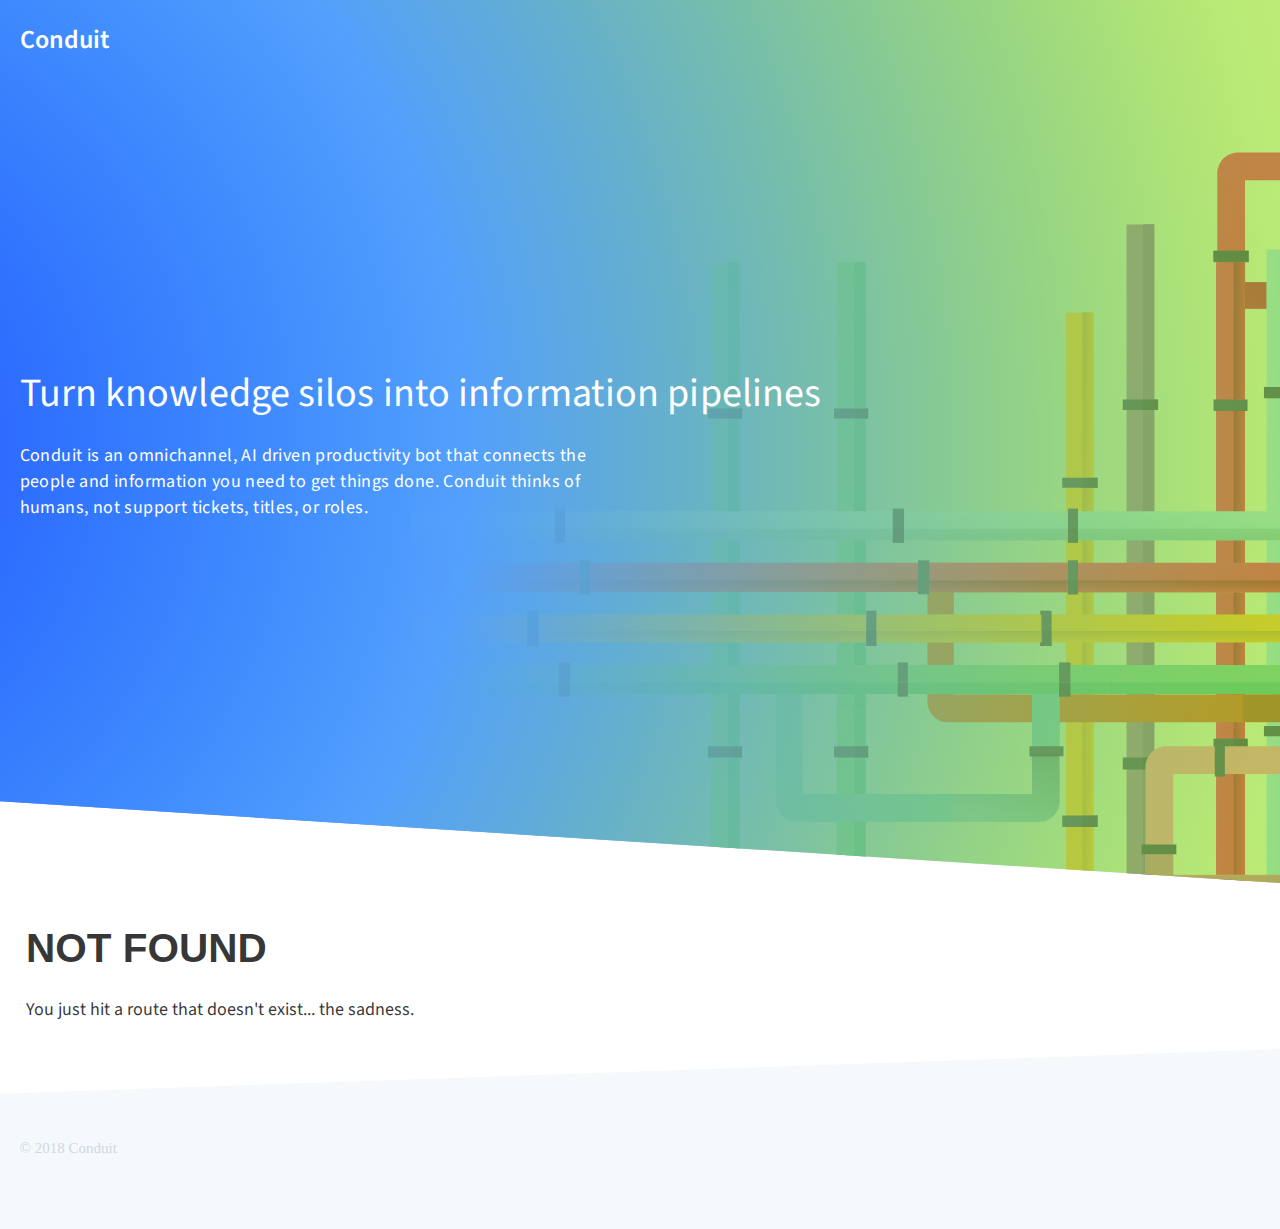
==== 404/index.html @ 7b44f72f "Update: Add media queries" ====
<!DOCTYPE html><html><head><meta charset="utf-8"/><meta http-equiv="x-ua-compatible" content="ie=edge"/><meta name="viewport" content="width=device-width, initial-scale=1, shrink-to-fit=no"/><link rel="preload" href="/component---src-layouts-index-jsx-67c5df190d8f834bc467.js" as="script"/><link rel="preload" href="/component---src-pages-404-jsx-4503918ea3a16cfcdb75.js" as="script"/><link rel="preload" href="/path---404-a0e39f21c11f6a62c5ab.js" as="script"/><link rel="preload" href="/app-31a9b46799f997b46023.js" as="script"/><link rel="preload" href="/commons-afb5782224ac01f1fa03.js" as="script"/><title data-react-helmet="true">Conduit</title><link data-react-helmet="true" href="https://fonts.googleapis.com/css?family=Source+Sans+Pro:400,600" rel="stylesheet"/><meta data-react-helmet="true" name="description" content="Turn knowledge silos into information pipelines"/><meta data-react-helmet="true" name="keywords" content=""/><meta data-react-helmet="true" charset="utf-8"/><style id="gatsby-inlined-css">html{font-family:sans-serif;-ms-text-size-adjust:100%;-webkit-text-size-adjust:100%}body{margin:0}#___gatsby,#___gatsby>div,body,html{height:100%}article,aside,details,figcaption,figure,footer,header,main,menu,nav,section,summary{display:block}audio,canvas,progress,video{display:inline-block}audio:not([controls]){display:none;height:0}progress{vertical-align:baseline}[hidden],template{display:none}a{background-color:transparent;-webkit-text-decoration-skip:objects}a:active,a:hover{outline-width:0}abbr[title]{border-bottom:none;text-decoration:underline;text-decoration:underline dotted}b,strong{font-weight:inherit;font-weight:bolder}dfn{font-style:italic}h1{font-size:2em;margin:.67em 0}mark{background-color:#ff0;color:#000}small{font-size:80%}sub,sup{font-size:75%;line-height:0;position:relative;vertical-align:baseline}sub{bottom:-.25em}sup{top:-.5em}img{border-style:none}svg:not(:root){overflow:hidden}code,kbd,pre,samp{font-family:monospace,monospace;font-size:1em}figure{margin:1em 40px}hr{box-sizing:content-box;height:0;overflow:visible}button,input,optgroup,select,textarea{font:inherit;margin:0}optgroup{font-weight:700}button,input{overflow:visible}button,select{text-transform:none}[type=reset],[type=submit],button,html [type=button]{-webkit-appearance:button}[type=button]::-moz-focus-inner,[type=reset]::-moz-focus-inner,[type=submit]::-moz-focus-inner,button::-moz-focus-inner{border-style:none;padding:0}[type=button]:-moz-focusring,[type=reset]:-moz-focusring,[type=submit]:-moz-focusring,button:-moz-focusring{outline:1px dotted ButtonText}fieldset{border:1px solid silver;margin:0 2px;padding:.35em .625em .75em}legend{box-sizing:border-box;color:inherit;display:table;max-width:100%;padding:0;white-space:normal}textarea{overflow:auto}[type=checkbox],[type=radio]{box-sizing:border-box;padding:0}[type=number]::-webkit-inner-spin-button,[type=number]::-webkit-outer-spin-button{height:auto}[type=search]{-webkit-appearance:textfield;outline-offset:-2px}[type=search]::-webkit-search-cancel-button,[type=search]::-webkit-search-decoration{-webkit-appearance:none}::-webkit-input-placeholder{color:inherit;opacity:.54}::-webkit-file-upload-button{-webkit-appearance:button;font:inherit}html{font:112.5%/1.45em georgia,serif;box-sizing:border-box;overflow-y:scroll}*,:after,:before{box-sizing:inherit}body{color:rgba(0,0,0,.8);font-family:georgia,serif;font-weight:400;word-wrap:break-word;-webkit-font-kerning:normal;font-kerning:normal;-ms-font-feature-settings:"kern","liga","clig","calt";-webkit-font-feature-settings:"kern","liga","clig","calt";font-feature-settings:"kern","liga","clig","calt","kern"}img{max-width:100%;margin:0 0 1.45rem;padding:0}h1{font-size:2.25rem}h1,h2{margin:0 0 1.45rem;padding:0;color:inherit;font-family:-apple-system,BlinkMacSystemFont,Segoe UI,Roboto,Oxygen,Ubuntu,Cantarell,Fira Sans,Droid Sans,Helvetica Neue,sans-serif;font-weight:700;text-rendering:optimizeLegibility;line-height:1.1}h2{font-size:1.62671rem}h3{font-size:1.38316rem}h3,h4{margin:0 0 1.45rem;padding:0;color:inherit;font-family:-apple-system,BlinkMacSystemFont,Segoe UI,Roboto,Oxygen,Ubuntu,Cantarell,Fira Sans,Droid Sans,Helvetica Neue,sans-serif;font-weight:700;text-rendering:optimizeLegibility;line-height:1.1}h4{font-size:1rem}h5{font-size:.85028rem}h5,h6{margin:0 0 1.45rem;padding:0;color:inherit;font-family:-apple-system,BlinkMacSystemFont,Segoe UI,Roboto,Oxygen,Ubuntu,Cantarell,Fira Sans,Droid Sans,Helvetica Neue,sans-serif;font-weight:700;text-rendering:optimizeLegibility;line-height:1.1}h6{font-size:.78405rem}hgroup{margin:0 0 1.45rem;padding:0}ol,ul{margin:0 0 1.45rem 1.45rem;padding:0;list-style-position:outside;list-style-image:none}dd,dl,figure,p{margin:0 0 1.45rem;padding:0}pre{padding:0;font-size:.85rem;line-height:1.42;background:rgba(0,0,0,.04);border-radius:3px;overflow:auto;word-wrap:normal;padding:1.45rem}pre,table{margin:0 0 1.45rem}table{padding:0;font-size:1rem;line-height:1.45rem;border-collapse:collapse;width:100%}fieldset{margin:0 0 1.45rem;padding:0}blockquote{margin:0 1.45rem 1.45rem;padding:0}form,iframe,noscript{margin:0 0 1.45rem;padding:0}hr{margin:0 0 calc(1.45rem - 1px);padding:0;background:rgba(0,0,0,.2);border:none;height:1px}address{margin:0 0 1.45rem;padding:0}b,dt,strong,th{font-weight:700}li{margin-bottom:.725rem}ol li,ul li{padding-left:0}li>ol,li>ul{margin-left:1.45rem;margin-bottom:.725rem;margin-top:.725rem}blockquote :last-child,li :last-child,p :last-child{margin-bottom:0}li>p{margin-bottom:.725rem}code,kbd,samp{font-size:.85rem;line-height:1.45rem}abbr,abbr[title],acronym{border-bottom:1px dotted rgba(0,0,0,.5);cursor:help}abbr[title]{text-decoration:none}td,th,thead{text-align:left}td,th{border-bottom:1px solid rgba(0,0,0,.12);font-feature-settings:"tnum";-moz-font-feature-settings:"tnum";-ms-font-feature-settings:"tnum";-webkit-font-feature-settings:"tnum";padding:.725rem .96667rem calc(.725rem - 1px)}td:first-child,th:first-child{padding-left:0}td:last-child,th:last-child{padding-right:0}code,tt{background-color:rgba(0,0,0,.04);border-radius:3px;font-family:SFMono-Regular,Consolas,Roboto Mono,Droid Sans Mono,Liberation Mono,Menlo,Courier,monospace;padding:0;padding-top:.2em;padding-bottom:.2em}pre code{background:none;line-height:1.42}code:after,code:before,tt:after,tt:before{letter-spacing:-.2em;content:" "}pre code:after,pre code:before,pre tt:after,pre tt:before{content:""}@media only screen and (max-width:480px){html{font-size:100%}}#mc-embedded-subscribe-form{margin-bottom:0}#form__container{width:100%}#form__container--header{text-align:left}@media only screen and (min-width:320px) and (max-width:615px){#form__container--header{background:#f6f9fc;padding:1.45rem 1.45rem 0;margin-bottom:0;border-radius:4px 4px 0 0;position:relative;z-index:1}}@media only screen and (min-width:615px) and (max-width:1224px){#form__container{width:100%}#form__container--header{text-align:right}}@media only screen and (min-width:1224px){#form__container{width:70%}}</style></head><body><div id="___gatsby"><div style="font-family:Source Sans Pro, sans-serif;-webkit-font-smoothing:antialiased;-moz-osx-font-smoothing:grayscale;" data-reactroot="" data-reactid="1" data-react-checksum="665841038"><!-- react-empty: 2 --><section style="display:block;height:100%;background-image:url(/static/hero-bg.8b60b41d.svg);background-size:cover;background-repeat:no-repeat;background-position:bottom center;margin-bottom:1.45rem;position:relative;z-index:1;" data-reactid="3"><div style="margin:0 auto;height:90%;max-width:1440px;padding:1.45rem 1.0875rem;" data-reactid="4"><h1 style="font-family:inherit;font-weight:600;font-size:26px;color:#FFF;" data-reactid="5"><a style="color:#FFF;text-decoration:none;" href="/" data-reactid="6">Conduit</a></h1><div style="display:flex;height:100%;" data-reactid="7"><div style="align-self:center;" data-reactid="8"><h2 style="font-family:inherit;font-weight:400;font-size:40px;color:#FFF;letter-spacing:0.1px;" data-reactid="9">Turn knowledge silos into information pipelines</h2><p style="font-family:inherit;font-weight:400;font-size:18px;color:#FFF;letter-spacing:0.4px;max-width:50%;" data-reactid="10">Conduit is an omnichannel, AI driven productivity bot that connects the people and information you need to get things done. Conduit thinks of humans, not support tickets, titles, or roles.</p></div></div></div></section><section style="margin:0 auto;max-width:1440px;padding:0 1.45rem;" data-reactid="11"><div data-reactid="12"><h1 data-reactid="13">NOT FOUND</h1><p data-reactid="14">You just hit a route that doesn&#x27;t exist... the sadness.</p></div></section><section style="position:relative;overflow:hidden;height:10rem;z-index:1;" data-reactid="15"><div style="height:100%;width:100%;overflow:hidden;position:absolute;-webkit-transform:skewY(-2deg);transform:skewY(-2deg);transform-origin:100%;background:#F6F9FC;z-index:-1;" data-reactid="16"></div><div style="display:flex;margin:0 auto;height:100%;max-width:1440px;padding:1.45rem 1.0875rem;" data-reactid="17"><p style="font-family:SourceSansPro-Regular;font-size:15px;color:#CFD7DF;align-self:center;margin-top:1rem;margin-bottom:0px;" data-reactid="18">© 2018 Conduit</p></div></section></div></div><script id="webpack-manifest">/*<![CDATA[*/window.webpackManifest={"231608221292675":"app-31a9b46799f997b46023.js","183328146348521":"component---src-pages-404-jsx-4503918ea3a16cfcdb75.js","213534597649335":"component---src-pages-index-jsx-8fd861a47b896df2bfbe.js","163735674095581":"component---src-pages-page-2-jsx-65f0147ecb0dc4da2a2b.js","60335399758886":"path----a1cd0ae4cadaec3e2279.js","254022195166212":"path---404-a0e39f21c11f6a62c5ab.js","142629428675168":"path---index-a0e39f21c11f6a62c5ab.js","135728916539164":"path---page-2-a0e39f21c11f6a62c5ab.js","178698757827068":"path---404-html-a0e39f21c11f6a62c5ab.js","79611799117203":"component---src-layouts-index-jsx-67c5df190d8f834bc467.js"}/*]]>*/</script><script>/*<![CDATA[*/!function(e,t,r){function n(){for(;d[0]&&"loaded"==d[0][f];)c=d.shift(),c[o]=!i.parentNode.insertBefore(c,i)}for(var s,a,c,d=[],i=e.scripts[0],o="onreadystatechange",f="readyState";s=r.shift();)a=e.createElement(t),"async"in i?(a.async=!1,e.head.appendChild(a)):i[f]?(d.push(a),a[o]=n):e.write("<"+t+' src="'+s+'" defer></'+t+">"),a.src=s}(document,"script",["/commons-afb5782224ac01f1fa03.js","/app-31a9b46799f997b46023.js","/path---404-a0e39f21c11f6a62c5ab.js","/component---src-pages-404-jsx-4503918ea3a16cfcdb75.js","/component---src-layouts-index-jsx-67c5df190d8f834bc467.js"])/*]]>*/</script></body></html>
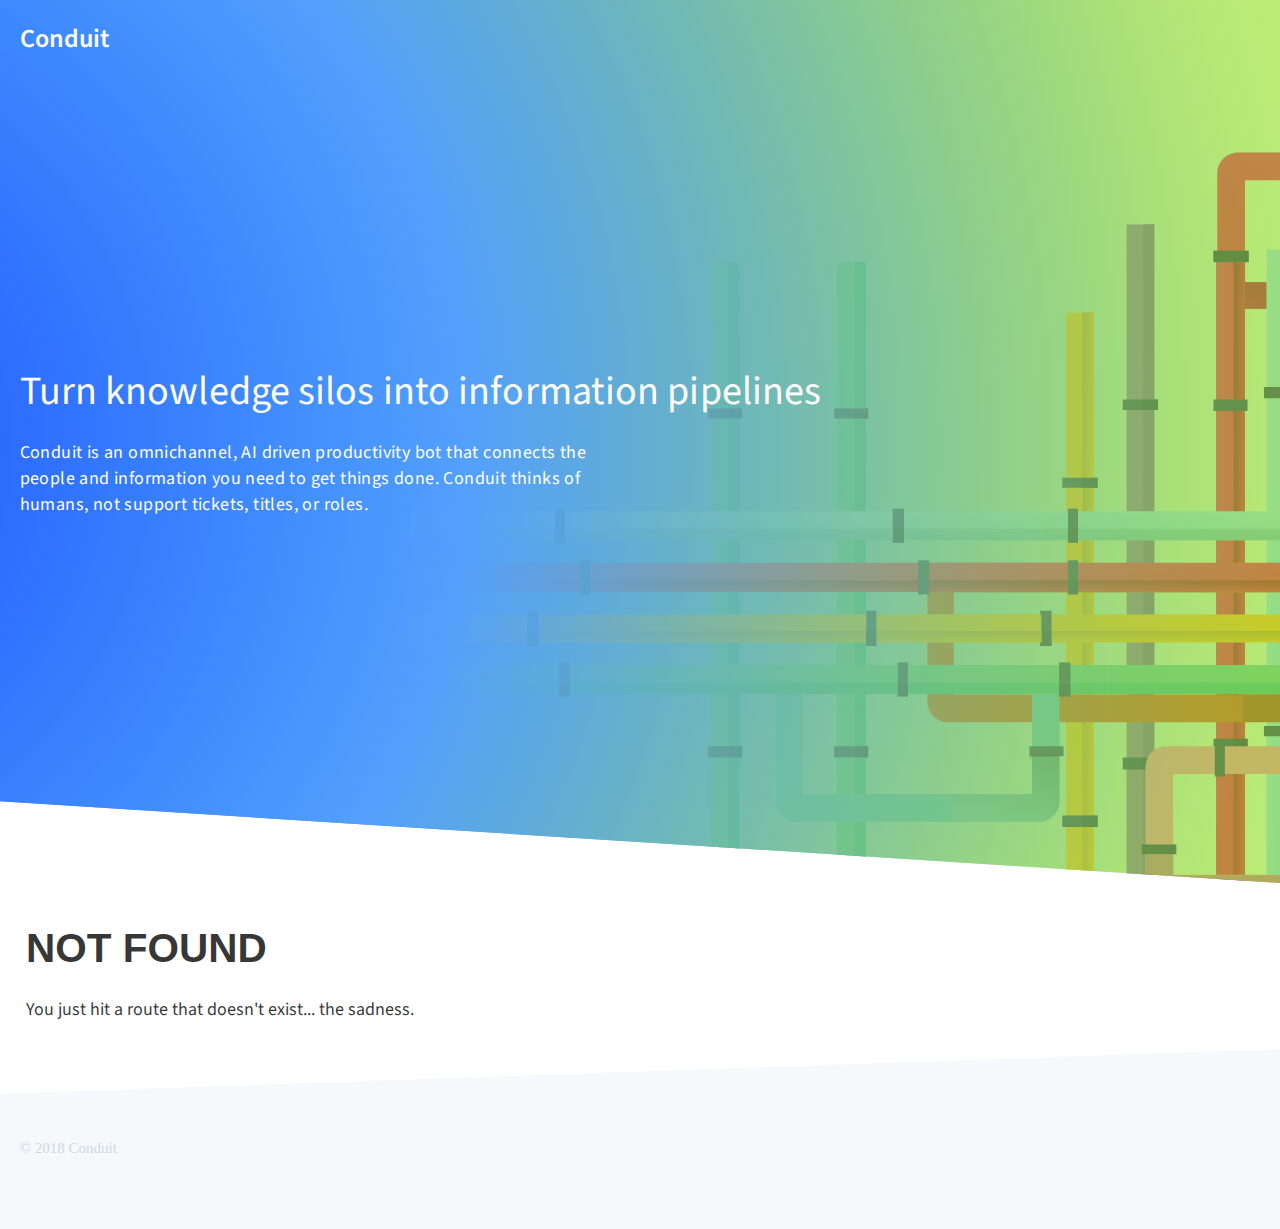
==== commit 92b34ad5: "Update: Add hero media queries" ====
--- a/404/index.html
+++ b/404/index.html
@@ -1 +1 @@
-<!DOCTYPE html><html><head><meta charset="utf-8"/><meta http-equiv="x-ua-compatible" content="ie=edge"/><meta name="viewport" content="width=device-width, initial-scale=1, shrink-to-fit=no"/><link rel="preload" href="/component---src-layouts-index-jsx-67c5df190d8f834bc467.js" as="script"/><link rel="preload" href="/component---src-pages-404-jsx-4503918ea3a16cfcdb75.js" as="script"/><link rel="preload" href="/path---404-a0e39f21c11f6a62c5ab.js" as="script"/><link rel="preload" href="/app-31a9b46799f997b46023.js" as="script"/><link rel="preload" href="/commons-afb5782224ac01f1fa03.js" as="script"/><title data-react-helmet="true">Conduit</title><link data-react-helmet="true" href="https://fonts.googleapis.com/css?family=Source+Sans+Pro:400,600" rel="stylesheet"/><meta data-react-helmet="true" name="description" content="Turn knowledge silos into information pipelines"/><meta data-react-helmet="true" name="keywords" content=""/><meta data-react-helmet="true" charset="utf-8"/><style id="gatsby-inlined-css">html{font-family:sans-serif;-ms-text-size-adjust:100%;-webkit-text-size-adjust:100%}body{margin:0}#___gatsby,#___gatsby>div,body,html{height:100%}article,aside,details,figcaption,figure,footer,header,main,menu,nav,section,summary{display:block}audio,canvas,progress,video{display:inline-block}audio:not([controls]){display:none;height:0}progress{vertical-align:baseline}[hidden],template{display:none}a{background-color:transparent;-webkit-text-decoration-skip:objects}a:active,a:hover{outline-width:0}abbr[title]{border-bottom:none;text-decoration:underline;text-decoration:underline dotted}b,strong{font-weight:inherit;font-weight:bolder}dfn{font-style:italic}h1{font-size:2em;margin:.67em 0}mark{background-color:#ff0;color:#000}small{font-size:80%}sub,sup{font-size:75%;line-height:0;position:relative;vertical-align:baseline}sub{bottom:-.25em}sup{top:-.5em}img{border-style:none}svg:not(:root){overflow:hidden}code,kbd,pre,samp{font-family:monospace,monospace;font-size:1em}figure{margin:1em 40px}hr{box-sizing:content-box;height:0;overflow:visible}button,input,optgroup,select,textarea{font:inherit;margin:0}optgroup{font-weight:700}button,input{overflow:visible}button,select{text-transform:none}[type=reset],[type=submit],button,html [type=button]{-webkit-appearance:button}[type=button]::-moz-focus-inner,[type=reset]::-moz-focus-inner,[type=submit]::-moz-focus-inner,button::-moz-focus-inner{border-style:none;padding:0}[type=button]:-moz-focusring,[type=reset]:-moz-focusring,[type=submit]:-moz-focusring,button:-moz-focusring{outline:1px dotted ButtonText}fieldset{border:1px solid silver;margin:0 2px;padding:.35em .625em .75em}legend{box-sizing:border-box;color:inherit;display:table;max-width:100%;padding:0;white-space:normal}textarea{overflow:auto}[type=checkbox],[type=radio]{box-sizing:border-box;padding:0}[type=number]::-webkit-inner-spin-button,[type=number]::-webkit-outer-spin-button{height:auto}[type=search]{-webkit-appearance:textfield;outline-offset:-2px}[type=search]::-webkit-search-cancel-button,[type=search]::-webkit-search-decoration{-webkit-appearance:none}::-webkit-input-placeholder{color:inherit;opacity:.54}::-webkit-file-upload-button{-webkit-appearance:button;font:inherit}html{font:112.5%/1.45em georgia,serif;box-sizing:border-box;overflow-y:scroll}*,:after,:before{box-sizing:inherit}body{color:rgba(0,0,0,.8);font-family:georgia,serif;font-weight:400;word-wrap:break-word;-webkit-font-kerning:normal;font-kerning:normal;-ms-font-feature-settings:"kern","liga","clig","calt";-webkit-font-feature-settings:"kern","liga","clig","calt";font-feature-settings:"kern","liga","clig","calt","kern"}img{max-width:100%;margin:0 0 1.45rem;padding:0}h1{font-size:2.25rem}h1,h2{margin:0 0 1.45rem;padding:0;color:inherit;font-family:-apple-system,BlinkMacSystemFont,Segoe UI,Roboto,Oxygen,Ubuntu,Cantarell,Fira Sans,Droid Sans,Helvetica Neue,sans-serif;font-weight:700;text-rendering:optimizeLegibility;line-height:1.1}h2{font-size:1.62671rem}h3{font-size:1.38316rem}h3,h4{margin:0 0 1.45rem;padding:0;color:inherit;font-family:-apple-system,BlinkMacSystemFont,Segoe UI,Roboto,Oxygen,Ubuntu,Cantarell,Fira Sans,Droid Sans,Helvetica Neue,sans-serif;font-weight:700;text-rendering:optimizeLegibility;line-height:1.1}h4{font-size:1rem}h5{font-size:.85028rem}h5,h6{margin:0 0 1.45rem;padding:0;color:inherit;font-family:-apple-system,BlinkMacSystemFont,Segoe UI,Roboto,Oxygen,Ubuntu,Cantarell,Fira Sans,Droid Sans,Helvetica Neue,sans-serif;font-weight:700;text-rendering:optimizeLegibility;line-height:1.1}h6{font-size:.78405rem}hgroup{margin:0 0 1.45rem;padding:0}ol,ul{margin:0 0 1.45rem 1.45rem;padding:0;list-style-position:outside;list-style-image:none}dd,dl,figure,p{margin:0 0 1.45rem;padding:0}pre{padding:0;font-size:.85rem;line-height:1.42;background:rgba(0,0,0,.04);border-radius:3px;overflow:auto;word-wrap:normal;padding:1.45rem}pre,table{margin:0 0 1.45rem}table{padding:0;font-size:1rem;line-height:1.45rem;border-collapse:collapse;width:100%}fieldset{margin:0 0 1.45rem;padding:0}blockquote{margin:0 1.45rem 1.45rem;padding:0}form,iframe,noscript{margin:0 0 1.45rem;padding:0}hr{margin:0 0 calc(1.45rem - 1px);padding:0;background:rgba(0,0,0,.2);border:none;height:1px}address{margin:0 0 1.45rem;padding:0}b,dt,strong,th{font-weight:700}li{margin-bottom:.725rem}ol li,ul li{padding-left:0}li>ol,li>ul{margin-left:1.45rem;margin-bottom:.725rem;margin-top:.725rem}blockquote :last-child,li :last-child,p :last-child{margin-bottom:0}li>p{margin-bottom:.725rem}code,kbd,samp{font-size:.85rem;line-height:1.45rem}abbr,abbr[title],acronym{border-bottom:1px dotted rgba(0,0,0,.5);cursor:help}abbr[title]{text-decoration:none}td,th,thead{text-align:left}td,th{border-bottom:1px solid rgba(0,0,0,.12);font-feature-settings:"tnum";-moz-font-feature-settings:"tnum";-ms-font-feature-settings:"tnum";-webkit-font-feature-settings:"tnum";padding:.725rem .96667rem calc(.725rem - 1px)}td:first-child,th:first-child{padding-left:0}td:last-child,th:last-child{padding-right:0}code,tt{background-color:rgba(0,0,0,.04);border-radius:3px;font-family:SFMono-Regular,Consolas,Roboto Mono,Droid Sans Mono,Liberation Mono,Menlo,Courier,monospace;padding:0;padding-top:.2em;padding-bottom:.2em}pre code{background:none;line-height:1.42}code:after,code:before,tt:after,tt:before{letter-spacing:-.2em;content:" "}pre code:after,pre code:before,pre tt:after,pre tt:before{content:""}@media only screen and (max-width:480px){html{font-size:100%}}#mc-embedded-subscribe-form{margin-bottom:0}#form__container{width:100%}#form__container--header{text-align:left}@media only screen and (min-width:320px) and (max-width:615px){#form__container--header{background:#f6f9fc;padding:1.45rem 1.45rem 0;margin-bottom:0;border-radius:4px 4px 0 0;position:relative;z-index:1}}@media only screen and (min-width:615px) and (max-width:1224px){#form__container{width:100%}#form__container--header{text-align:right}}@media only screen and (min-width:1224px){#form__container{width:70%}}</style></head><body><div id="___gatsby"><div style="font-family:Source Sans Pro, sans-serif;-webkit-font-smoothing:antialiased;-moz-osx-font-smoothing:grayscale;" data-reactroot="" data-reactid="1" data-react-checksum="665841038"><!-- react-empty: 2 --><section style="display:block;height:100%;background-image:url(/static/hero-bg.8b60b41d.svg);background-size:cover;background-repeat:no-repeat;background-position:bottom center;margin-bottom:1.45rem;position:relative;z-index:1;" data-reactid="3"><div style="margin:0 auto;height:90%;max-width:1440px;padding:1.45rem 1.0875rem;" data-reactid="4"><h1 style="font-family:inherit;font-weight:600;font-size:26px;color:#FFF;" data-reactid="5"><a style="color:#FFF;text-decoration:none;" href="/" data-reactid="6">Conduit</a></h1><div style="display:flex;height:100%;" data-reactid="7"><div style="align-self:center;" data-reactid="8"><h2 style="font-family:inherit;font-weight:400;font-size:40px;color:#FFF;letter-spacing:0.1px;" data-reactid="9">Turn knowledge silos into information pipelines</h2><p style="font-family:inherit;font-weight:400;font-size:18px;color:#FFF;letter-spacing:0.4px;max-width:50%;" data-reactid="10">Conduit is an omnichannel, AI driven productivity bot that connects the people and information you need to get things done. Conduit thinks of humans, not support tickets, titles, or roles.</p></div></div></div></section><section style="margin:0 auto;max-width:1440px;padding:0 1.45rem;" data-reactid="11"><div data-reactid="12"><h1 data-reactid="13">NOT FOUND</h1><p data-reactid="14">You just hit a route that doesn&#x27;t exist... the sadness.</p></div></section><section style="position:relative;overflow:hidden;height:10rem;z-index:1;" data-reactid="15"><div style="height:100%;width:100%;overflow:hidden;position:absolute;-webkit-transform:skewY(-2deg);transform:skewY(-2deg);transform-origin:100%;background:#F6F9FC;z-index:-1;" data-reactid="16"></div><div style="display:flex;margin:0 auto;height:100%;max-width:1440px;padding:1.45rem 1.0875rem;" data-reactid="17"><p style="font-family:SourceSansPro-Regular;font-size:15px;color:#CFD7DF;align-self:center;margin-top:1rem;margin-bottom:0px;" data-reactid="18">© 2018 Conduit</p></div></section></div></div><script id="webpack-manifest">/*<![CDATA[*/window.webpackManifest={"231608221292675":"app-31a9b46799f997b46023.js","183328146348521":"component---src-pages-404-jsx-4503918ea3a16cfcdb75.js","213534597649335":"component---src-pages-index-jsx-8fd861a47b896df2bfbe.js","163735674095581":"component---src-pages-page-2-jsx-65f0147ecb0dc4da2a2b.js","60335399758886":"path----a1cd0ae4cadaec3e2279.js","254022195166212":"path---404-a0e39f21c11f6a62c5ab.js","142629428675168":"path---index-a0e39f21c11f6a62c5ab.js","135728916539164":"path---page-2-a0e39f21c11f6a62c5ab.js","178698757827068":"path---404-html-a0e39f21c11f6a62c5ab.js","79611799117203":"component---src-layouts-index-jsx-67c5df190d8f834bc467.js"}/*]]>*/</script><script>/*<![CDATA[*/!function(e,t,r){function n(){for(;d[0]&&"loaded"==d[0][f];)c=d.shift(),c[o]=!i.parentNode.insertBefore(c,i)}for(var s,a,c,d=[],i=e.scripts[0],o="onreadystatechange",f="readyState";s=r.shift();)a=e.createElement(t),"async"in i?(a.async=!1,e.head.appendChild(a)):i[f]?(d.push(a),a[o]=n):e.write("<"+t+' src="'+s+'" defer></'+t+">"),a.src=s}(document,"script",["/commons-afb5782224ac01f1fa03.js","/app-31a9b46799f997b46023.js","/path---404-a0e39f21c11f6a62c5ab.js","/component---src-pages-404-jsx-4503918ea3a16cfcdb75.js","/component---src-layouts-index-jsx-67c5df190d8f834bc467.js"])/*]]>*/</script></body></html>+<!DOCTYPE html><html><head><meta charset="utf-8"/><meta http-equiv="x-ua-compatible" content="ie=edge"/><meta name="viewport" content="width=device-width, initial-scale=1, shrink-to-fit=no"/><link rel="preload" href="/component---src-layouts-index-jsx-847e48f93aeea4bc74eb.js" as="script"/><link rel="preload" href="/component---src-pages-404-jsx-4503918ea3a16cfcdb75.js" as="script"/><link rel="preload" href="/path---404-a0e39f21c11f6a62c5ab.js" as="script"/><link rel="preload" href="/app-31a9b46799f997b46023.js" as="script"/><link rel="preload" href="/commons-afb5782224ac01f1fa03.js" as="script"/><title data-react-helmet="true">Conduit</title><link data-react-helmet="true" href="https://fonts.googleapis.com/css?family=Source+Sans+Pro:400,600" rel="stylesheet"/><meta data-react-helmet="true" name="description" content="Turn knowledge silos into information pipelines"/><meta data-react-helmet="true" name="keywords" content=""/><meta data-react-helmet="true" charset="utf-8"/><style id="gatsby-inlined-css">html{font-family:sans-serif;-ms-text-size-adjust:100%;-webkit-text-size-adjust:100%}body{margin:0}#___gatsby,#___gatsby>div,body,html{height:100%}article,aside,details,figcaption,figure,footer,header,main,menu,nav,section,summary{display:block}audio,canvas,progress,video{display:inline-block}audio:not([controls]){display:none;height:0}progress{vertical-align:baseline}[hidden],template{display:none}a{background-color:transparent;-webkit-text-decoration-skip:objects}a:active,a:hover{outline-width:0}abbr[title]{border-bottom:none;text-decoration:underline;text-decoration:underline dotted}b,strong{font-weight:inherit;font-weight:bolder}dfn{font-style:italic}h1{font-size:2em;margin:.67em 0}mark{background-color:#ff0;color:#000}small{font-size:80%}sub,sup{font-size:75%;line-height:0;position:relative;vertical-align:baseline}sub{bottom:-.25em}sup{top:-.5em}img{border-style:none}svg:not(:root){overflow:hidden}code,kbd,pre,samp{font-family:monospace,monospace;font-size:1em}figure{margin:1em 40px}hr{box-sizing:content-box;height:0;overflow:visible}button,input,optgroup,select,textarea{font:inherit;margin:0}optgroup{font-weight:700}button,input{overflow:visible}button,select{text-transform:none}[type=reset],[type=submit],button,html [type=button]{-webkit-appearance:button}[type=button]::-moz-focus-inner,[type=reset]::-moz-focus-inner,[type=submit]::-moz-focus-inner,button::-moz-focus-inner{border-style:none;padding:0}[type=button]:-moz-focusring,[type=reset]:-moz-focusring,[type=submit]:-moz-focusring,button:-moz-focusring{outline:1px dotted ButtonText}fieldset{border:1px solid silver;margin:0 2px;padding:.35em .625em .75em}legend{box-sizing:border-box;color:inherit;display:table;max-width:100%;padding:0;white-space:normal}textarea{overflow:auto}[type=checkbox],[type=radio]{box-sizing:border-box;padding:0}[type=number]::-webkit-inner-spin-button,[type=number]::-webkit-outer-spin-button{height:auto}[type=search]{-webkit-appearance:textfield;outline-offset:-2px}[type=search]::-webkit-search-cancel-button,[type=search]::-webkit-search-decoration{-webkit-appearance:none}::-webkit-input-placeholder{color:inherit;opacity:.54}::-webkit-file-upload-button{-webkit-appearance:button;font:inherit}html{font:112.5%/1.45em georgia,serif;box-sizing:border-box;overflow-y:scroll}*,:after,:before{box-sizing:inherit}body{color:rgba(0,0,0,.8);font-family:georgia,serif;font-weight:400;word-wrap:break-word;-webkit-font-kerning:normal;font-kerning:normal;-ms-font-feature-settings:"kern","liga","clig","calt";-webkit-font-feature-settings:"kern","liga","clig","calt";font-feature-settings:"kern","liga","clig","calt","kern"}img{max-width:100%;margin:0 0 1.45rem;padding:0}h1{font-size:2.25rem}h1,h2{margin:0 0 1.45rem;padding:0;color:inherit;font-family:-apple-system,BlinkMacSystemFont,Segoe UI,Roboto,Oxygen,Ubuntu,Cantarell,Fira Sans,Droid Sans,Helvetica Neue,sans-serif;font-weight:700;text-rendering:optimizeLegibility;line-height:1.1}h2{font-size:1.62671rem}h3{font-size:1.38316rem}h3,h4{margin:0 0 1.45rem;padding:0;color:inherit;font-family:-apple-system,BlinkMacSystemFont,Segoe UI,Roboto,Oxygen,Ubuntu,Cantarell,Fira Sans,Droid Sans,Helvetica Neue,sans-serif;font-weight:700;text-rendering:optimizeLegibility;line-height:1.1}h4{font-size:1rem}h5{font-size:.85028rem}h5,h6{margin:0 0 1.45rem;padding:0;color:inherit;font-family:-apple-system,BlinkMacSystemFont,Segoe UI,Roboto,Oxygen,Ubuntu,Cantarell,Fira Sans,Droid Sans,Helvetica Neue,sans-serif;font-weight:700;text-rendering:optimizeLegibility;line-height:1.1}h6{font-size:.78405rem}hgroup{margin:0 0 1.45rem;padding:0}ol,ul{margin:0 0 1.45rem 1.45rem;padding:0;list-style-position:outside;list-style-image:none}dd,dl,figure,p{margin:0 0 1.45rem;padding:0}pre{padding:0;font-size:.85rem;line-height:1.42;background:rgba(0,0,0,.04);border-radius:3px;overflow:auto;word-wrap:normal;padding:1.45rem}pre,table{margin:0 0 1.45rem}table{padding:0;font-size:1rem;line-height:1.45rem;border-collapse:collapse;width:100%}fieldset{margin:0 0 1.45rem;padding:0}blockquote{margin:0 1.45rem 1.45rem;padding:0}form,iframe,noscript{margin:0 0 1.45rem;padding:0}hr{margin:0 0 calc(1.45rem - 1px);padding:0;background:rgba(0,0,0,.2);border:none;height:1px}address{margin:0 0 1.45rem;padding:0}b,dt,strong,th{font-weight:700}li{margin-bottom:.725rem}ol li,ul li{padding-left:0}li>ol,li>ul{margin-left:1.45rem;margin-bottom:.725rem;margin-top:.725rem}blockquote :last-child,li :last-child,p :last-child{margin-bottom:0}li>p{margin-bottom:.725rem}code,kbd,samp{font-size:.85rem;line-height:1.45rem}abbr,abbr[title],acronym{border-bottom:1px dotted rgba(0,0,0,.5);cursor:help}abbr[title]{text-decoration:none}td,th,thead{text-align:left}td,th{border-bottom:1px solid rgba(0,0,0,.12);font-feature-settings:"tnum";-moz-font-feature-settings:"tnum";-ms-font-feature-settings:"tnum";-webkit-font-feature-settings:"tnum";padding:.725rem .96667rem calc(.725rem - 1px)}td:first-child,th:first-child{padding-left:0}td:last-child,th:last-child{padding-right:0}code,tt{background-color:rgba(0,0,0,.04);border-radius:3px;font-family:SFMono-Regular,Consolas,Roboto Mono,Droid Sans Mono,Liberation Mono,Menlo,Courier,monospace;padding:0;padding-top:.2em;padding-bottom:.2em}pre code{background:none;line-height:1.42}code:after,code:before,tt:after,tt:before{letter-spacing:-.2em;content:" "}pre code:after,pre code:before,pre tt:after,pre tt:before{content:""}@media only screen and (max-width:480px){html{font-size:100%}}#mc-embedded-subscribe-form{margin-bottom:0}#form__container{width:100%}#form__container--header{text-align:left}@media only screen and (min-width:320px) and (max-width:615px){#form__container--header{background:#f6f9fc;padding:1.45rem 1.45rem 0;margin-bottom:0;border-radius:4px 4px 0 0;position:relative;z-index:1}#hero-description{max-width:100%}}@media only screen and (min-width:615px) and (max-width:1224px){#form__container{width:100%}#form__container--header{text-align:right}#hero-description{max-width:70%}}@media only screen and (min-width:1224px){#form__container{width:70%}#hero-description{max-width:50%}}</style></head><body><div id="___gatsby"><div style="font-family:Source Sans Pro, sans-serif;-webkit-font-smoothing:antialiased;-moz-osx-font-smoothing:grayscale;" data-reactroot="" data-reactid="1" data-react-checksum="-1598882658"><!-- react-empty: 2 --><section style="display:block;height:100%;min-height:500px;background-image:url(/static/hero-bg.8b60b41d.svg);background-size:cover;background-repeat:no-repeat;background-position:bottom center;margin-bottom:1.45rem;position:relative;z-index:1;" data-reactid="3"><div style="margin:0 auto;height:90%;max-width:1440px;padding:1.45rem 1.0875rem;" data-reactid="4"><p style="font-family:inherit;font-weight:600;font-size:26px;color:#FFF;" data-reactid="5"><a style="color:#FFF;text-decoration:none;" href="/" data-reactid="6">Conduit</a></p><div style="display:flex;height:100%;" data-reactid="7"><div style="align-self:center;" data-reactid="8"><h1 id="hero-tagline" style="font-family:inherit;font-weight:400;font-size:40px;color:#FFF;letter-spacing:0.1px;" data-reactid="9">Turn knowledge silos into information pipelines</h1><p id="hero-description" style="font-family:inherit;font-weight:400;font-size:18px;color:#FFF;letter-spacing:0.4px;" data-reactid="10">Conduit is an omnichannel, AI driven productivity bot that connects the people and information you need to get things done. Conduit thinks of humans, not support tickets, titles, or roles.</p></div></div></div></section><section style="margin:0 auto;max-width:1440px;padding:0 1.45rem;" data-reactid="11"><div data-reactid="12"><h1 data-reactid="13">NOT FOUND</h1><p data-reactid="14">You just hit a route that doesn&#x27;t exist... the sadness.</p></div></section><section style="position:relative;overflow:hidden;height:10rem;z-index:1;" data-reactid="15"><div style="height:100%;width:100%;overflow:hidden;position:absolute;-webkit-transform:skewY(-2deg);transform:skewY(-2deg);transform-origin:100%;background:#F6F9FC;z-index:-1;" data-reactid="16"></div><div style="display:flex;margin:0 auto;height:100%;max-width:1440px;padding:1.45rem 1.0875rem;" data-reactid="17"><p style="font-family:SourceSansPro-Regular;font-size:15px;color:#CFD7DF;align-self:center;margin-top:1rem;margin-bottom:0px;" data-reactid="18">© 2018 Conduit</p></div></section></div></div><script id="webpack-manifest">/*<![CDATA[*/window.webpackManifest={"231608221292675":"app-31a9b46799f997b46023.js","183328146348521":"component---src-pages-404-jsx-4503918ea3a16cfcdb75.js","213534597649335":"component---src-pages-index-jsx-8fd861a47b896df2bfbe.js","163735674095581":"component---src-pages-page-2-jsx-65f0147ecb0dc4da2a2b.js","60335399758886":"path----a1cd0ae4cadaec3e2279.js","254022195166212":"path---404-a0e39f21c11f6a62c5ab.js","142629428675168":"path---index-a0e39f21c11f6a62c5ab.js","135728916539164":"path---page-2-a0e39f21c11f6a62c5ab.js","178698757827068":"path---404-html-a0e39f21c11f6a62c5ab.js","79611799117203":"component---src-layouts-index-jsx-847e48f93aeea4bc74eb.js"}/*]]>*/</script><script>/*<![CDATA[*/!function(e,t,r){function n(){for(;d[0]&&"loaded"==d[0][f];)c=d.shift(),c[o]=!i.parentNode.insertBefore(c,i)}for(var s,a,c,d=[],i=e.scripts[0],o="onreadystatechange",f="readyState";s=r.shift();)a=e.createElement(t),"async"in i?(a.async=!1,e.head.appendChild(a)):i[f]?(d.push(a),a[o]=n):e.write("<"+t+' src="'+s+'" defer></'+t+">"),a.src=s}(document,"script",["/commons-afb5782224ac01f1fa03.js","/app-31a9b46799f997b46023.js","/path---404-a0e39f21c11f6a62c5ab.js","/component---src-pages-404-jsx-4503918ea3a16cfcdb75.js","/component---src-layouts-index-jsx-847e48f93aeea4bc74eb.js"])/*]]>*/</script></body></html>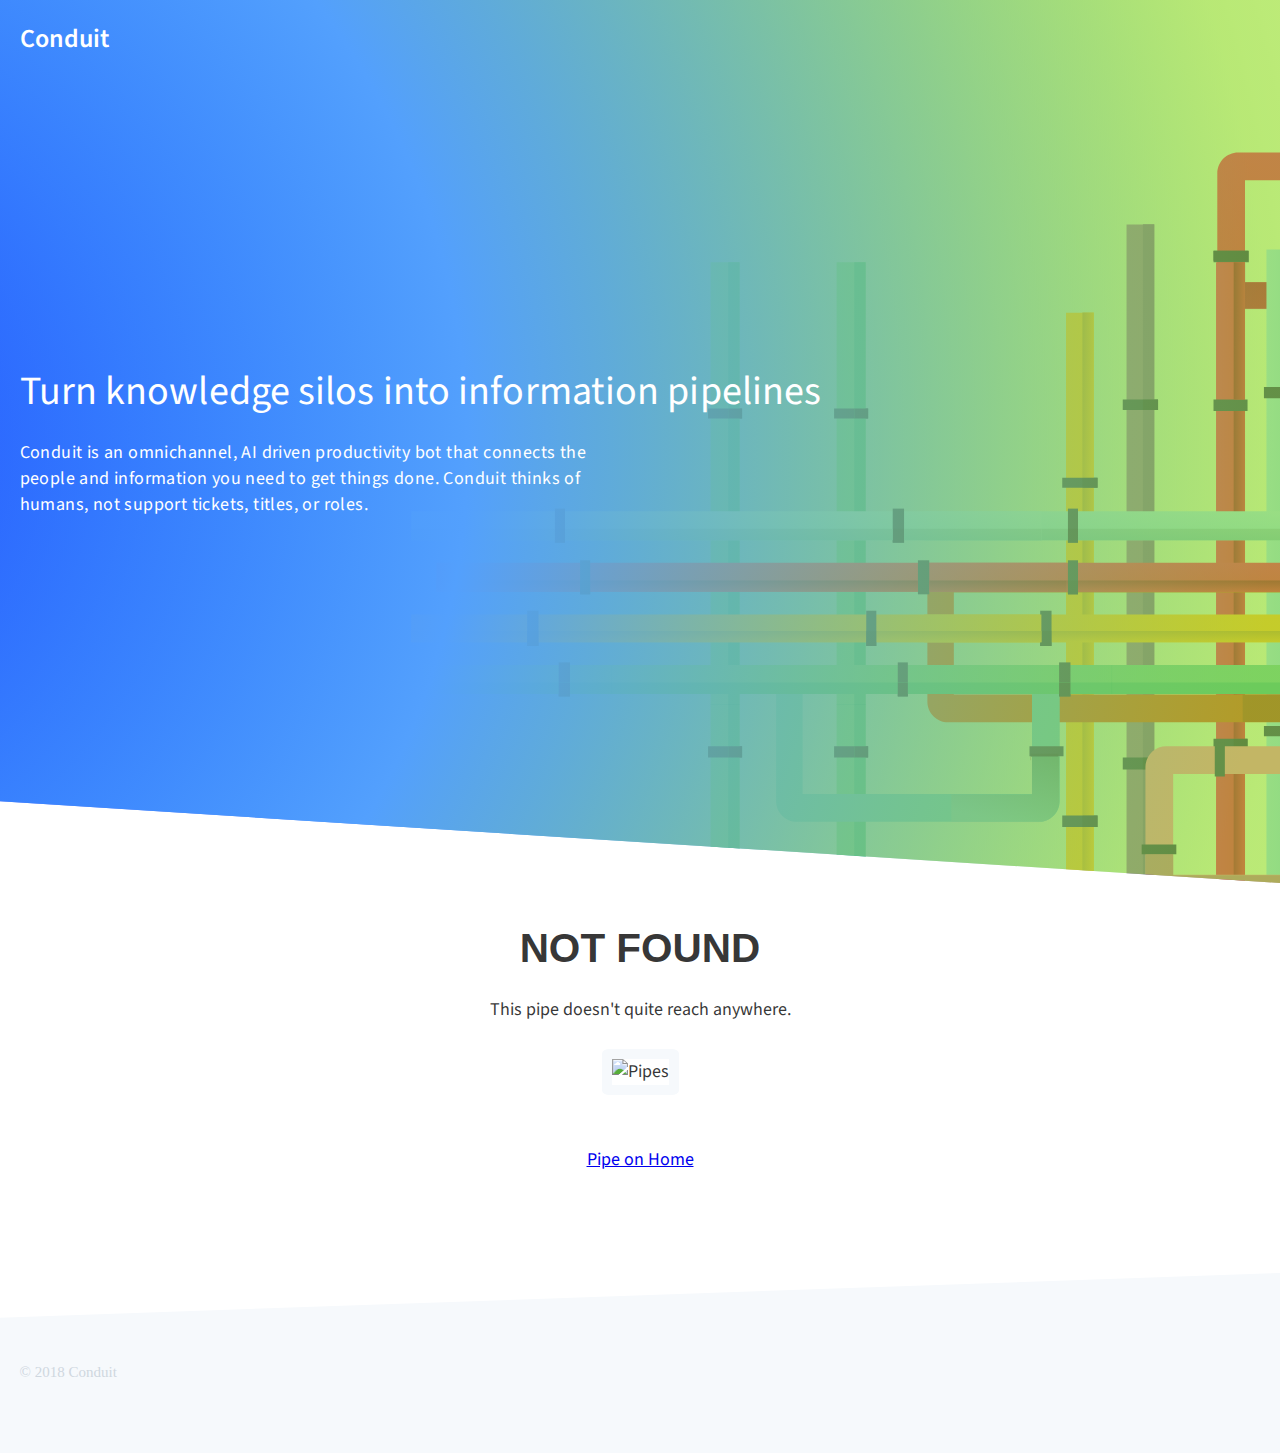
==== commit 050d40ed: "Add: new 404 page" ====
--- a/404/index.html
+++ b/404/index.html
@@ -1 +1 @@
-<!DOCTYPE html><html><head><meta charset="utf-8"/><meta http-equiv="x-ua-compatible" content="ie=edge"/><meta name="viewport" content="width=device-width, initial-scale=1, shrink-to-fit=no"/><link rel="preload" href="/component---src-layouts-index-jsx-847e48f93aeea4bc74eb.js" as="script"/><link rel="preload" href="/component---src-pages-404-jsx-4503918ea3a16cfcdb75.js" as="script"/><link rel="preload" href="/path---404-a0e39f21c11f6a62c5ab.js" as="script"/><link rel="preload" href="/app-31a9b46799f997b46023.js" as="script"/><link rel="preload" href="/commons-afb5782224ac01f1fa03.js" as="script"/><title data-react-helmet="true">Conduit</title><link data-react-helmet="true" href="https://fonts.googleapis.com/css?family=Source+Sans+Pro:400,600" rel="stylesheet"/><meta data-react-helmet="true" name="description" content="Turn knowledge silos into information pipelines"/><meta data-react-helmet="true" name="keywords" content=""/><meta data-react-helmet="true" charset="utf-8"/><style id="gatsby-inlined-css">html{font-family:sans-serif;-ms-text-size-adjust:100%;-webkit-text-size-adjust:100%}body{margin:0}#___gatsby,#___gatsby>div,body,html{height:100%}article,aside,details,figcaption,figure,footer,header,main,menu,nav,section,summary{display:block}audio,canvas,progress,video{display:inline-block}audio:not([controls]){display:none;height:0}progress{vertical-align:baseline}[hidden],template{display:none}a{background-color:transparent;-webkit-text-decoration-skip:objects}a:active,a:hover{outline-width:0}abbr[title]{border-bottom:none;text-decoration:underline;text-decoration:underline dotted}b,strong{font-weight:inherit;font-weight:bolder}dfn{font-style:italic}h1{font-size:2em;margin:.67em 0}mark{background-color:#ff0;color:#000}small{font-size:80%}sub,sup{font-size:75%;line-height:0;position:relative;vertical-align:baseline}sub{bottom:-.25em}sup{top:-.5em}img{border-style:none}svg:not(:root){overflow:hidden}code,kbd,pre,samp{font-family:monospace,monospace;font-size:1em}figure{margin:1em 40px}hr{box-sizing:content-box;height:0;overflow:visible}button,input,optgroup,select,textarea{font:inherit;margin:0}optgroup{font-weight:700}button,input{overflow:visible}button,select{text-transform:none}[type=reset],[type=submit],button,html [type=button]{-webkit-appearance:button}[type=button]::-moz-focus-inner,[type=reset]::-moz-focus-inner,[type=submit]::-moz-focus-inner,button::-moz-focus-inner{border-style:none;padding:0}[type=button]:-moz-focusring,[type=reset]:-moz-focusring,[type=submit]:-moz-focusring,button:-moz-focusring{outline:1px dotted ButtonText}fieldset{border:1px solid silver;margin:0 2px;padding:.35em .625em .75em}legend{box-sizing:border-box;color:inherit;display:table;max-width:100%;padding:0;white-space:normal}textarea{overflow:auto}[type=checkbox],[type=radio]{box-sizing:border-box;padding:0}[type=number]::-webkit-inner-spin-button,[type=number]::-webkit-outer-spin-button{height:auto}[type=search]{-webkit-appearance:textfield;outline-offset:-2px}[type=search]::-webkit-search-cancel-button,[type=search]::-webkit-search-decoration{-webkit-appearance:none}::-webkit-input-placeholder{color:inherit;opacity:.54}::-webkit-file-upload-button{-webkit-appearance:button;font:inherit}html{font:112.5%/1.45em georgia,serif;box-sizing:border-box;overflow-y:scroll}*,:after,:before{box-sizing:inherit}body{color:rgba(0,0,0,.8);font-family:georgia,serif;font-weight:400;word-wrap:break-word;-webkit-font-kerning:normal;font-kerning:normal;-ms-font-feature-settings:"kern","liga","clig","calt";-webkit-font-feature-settings:"kern","liga","clig","calt";font-feature-settings:"kern","liga","clig","calt","kern"}img{max-width:100%;margin:0 0 1.45rem;padding:0}h1{font-size:2.25rem}h1,h2{margin:0 0 1.45rem;padding:0;color:inherit;font-family:-apple-system,BlinkMacSystemFont,Segoe UI,Roboto,Oxygen,Ubuntu,Cantarell,Fira Sans,Droid Sans,Helvetica Neue,sans-serif;font-weight:700;text-rendering:optimizeLegibility;line-height:1.1}h2{font-size:1.62671rem}h3{font-size:1.38316rem}h3,h4{margin:0 0 1.45rem;padding:0;color:inherit;font-family:-apple-system,BlinkMacSystemFont,Segoe UI,Roboto,Oxygen,Ubuntu,Cantarell,Fira Sans,Droid Sans,Helvetica Neue,sans-serif;font-weight:700;text-rendering:optimizeLegibility;line-height:1.1}h4{font-size:1rem}h5{font-size:.85028rem}h5,h6{margin:0 0 1.45rem;padding:0;color:inherit;font-family:-apple-system,BlinkMacSystemFont,Segoe UI,Roboto,Oxygen,Ubuntu,Cantarell,Fira Sans,Droid Sans,Helvetica Neue,sans-serif;font-weight:700;text-rendering:optimizeLegibility;line-height:1.1}h6{font-size:.78405rem}hgroup{margin:0 0 1.45rem;padding:0}ol,ul{margin:0 0 1.45rem 1.45rem;padding:0;list-style-position:outside;list-style-image:none}dd,dl,figure,p{margin:0 0 1.45rem;padding:0}pre{padding:0;font-size:.85rem;line-height:1.42;background:rgba(0,0,0,.04);border-radius:3px;overflow:auto;word-wrap:normal;padding:1.45rem}pre,table{margin:0 0 1.45rem}table{padding:0;font-size:1rem;line-height:1.45rem;border-collapse:collapse;width:100%}fieldset{margin:0 0 1.45rem;padding:0}blockquote{margin:0 1.45rem 1.45rem;padding:0}form,iframe,noscript{margin:0 0 1.45rem;padding:0}hr{margin:0 0 calc(1.45rem - 1px);padding:0;background:rgba(0,0,0,.2);border:none;height:1px}address{margin:0 0 1.45rem;padding:0}b,dt,strong,th{font-weight:700}li{margin-bottom:.725rem}ol li,ul li{padding-left:0}li>ol,li>ul{margin-left:1.45rem;margin-bottom:.725rem;margin-top:.725rem}blockquote :last-child,li :last-child,p :last-child{margin-bottom:0}li>p{margin-bottom:.725rem}code,kbd,samp{font-size:.85rem;line-height:1.45rem}abbr,abbr[title],acronym{border-bottom:1px dotted rgba(0,0,0,.5);cursor:help}abbr[title]{text-decoration:none}td,th,thead{text-align:left}td,th{border-bottom:1px solid rgba(0,0,0,.12);font-feature-settings:"tnum";-moz-font-feature-settings:"tnum";-ms-font-feature-settings:"tnum";-webkit-font-feature-settings:"tnum";padding:.725rem .96667rem calc(.725rem - 1px)}td:first-child,th:first-child{padding-left:0}td:last-child,th:last-child{padding-right:0}code,tt{background-color:rgba(0,0,0,.04);border-radius:3px;font-family:SFMono-Regular,Consolas,Roboto Mono,Droid Sans Mono,Liberation Mono,Menlo,Courier,monospace;padding:0;padding-top:.2em;padding-bottom:.2em}pre code{background:none;line-height:1.42}code:after,code:before,tt:after,tt:before{letter-spacing:-.2em;content:" "}pre code:after,pre code:before,pre tt:after,pre tt:before{content:""}@media only screen and (max-width:480px){html{font-size:100%}}#mc-embedded-subscribe-form{margin-bottom:0}#form__container{width:100%}#form__container--header{text-align:left}@media only screen and (min-width:320px) and (max-width:615px){#form__container--header{background:#f6f9fc;padding:1.45rem 1.45rem 0;margin-bottom:0;border-radius:4px 4px 0 0;position:relative;z-index:1}#hero-description{max-width:100%}}@media only screen and (min-width:615px) and (max-width:1224px){#form__container{width:100%}#form__container--header{text-align:right}#hero-description{max-width:70%}}@media only screen and (min-width:1224px){#form__container{width:70%}#hero-description{max-width:50%}}</style></head><body><div id="___gatsby"><div style="font-family:Source Sans Pro, sans-serif;-webkit-font-smoothing:antialiased;-moz-osx-font-smoothing:grayscale;" data-reactroot="" data-reactid="1" data-react-checksum="-1598882658"><!-- react-empty: 2 --><section style="display:block;height:100%;min-height:500px;background-image:url(/static/hero-bg.8b60b41d.svg);background-size:cover;background-repeat:no-repeat;background-position:bottom center;margin-bottom:1.45rem;position:relative;z-index:1;" data-reactid="3"><div style="margin:0 auto;height:90%;max-width:1440px;padding:1.45rem 1.0875rem;" data-reactid="4"><p style="font-family:inherit;font-weight:600;font-size:26px;color:#FFF;" data-reactid="5"><a style="color:#FFF;text-decoration:none;" href="/" data-reactid="6">Conduit</a></p><div style="display:flex;height:100%;" data-reactid="7"><div style="align-self:center;" data-reactid="8"><h1 id="hero-tagline" style="font-family:inherit;font-weight:400;font-size:40px;color:#FFF;letter-spacing:0.1px;" data-reactid="9">Turn knowledge silos into information pipelines</h1><p id="hero-description" style="font-family:inherit;font-weight:400;font-size:18px;color:#FFF;letter-spacing:0.4px;" data-reactid="10">Conduit is an omnichannel, AI driven productivity bot that connects the people and information you need to get things done. Conduit thinks of humans, not support tickets, titles, or roles.</p></div></div></div></section><section style="margin:0 auto;max-width:1440px;padding:0 1.45rem;" data-reactid="11"><div data-reactid="12"><h1 data-reactid="13">NOT FOUND</h1><p data-reactid="14">You just hit a route that doesn&#x27;t exist... the sadness.</p></div></section><section style="position:relative;overflow:hidden;height:10rem;z-index:1;" data-reactid="15"><div style="height:100%;width:100%;overflow:hidden;position:absolute;-webkit-transform:skewY(-2deg);transform:skewY(-2deg);transform-origin:100%;background:#F6F9FC;z-index:-1;" data-reactid="16"></div><div style="display:flex;margin:0 auto;height:100%;max-width:1440px;padding:1.45rem 1.0875rem;" data-reactid="17"><p style="font-family:SourceSansPro-Regular;font-size:15px;color:#CFD7DF;align-self:center;margin-top:1rem;margin-bottom:0px;" data-reactid="18">© 2018 Conduit</p></div></section></div></div><script id="webpack-manifest">/*<![CDATA[*/window.webpackManifest={"231608221292675":"app-31a9b46799f997b46023.js","183328146348521":"component---src-pages-404-jsx-4503918ea3a16cfcdb75.js","213534597649335":"component---src-pages-index-jsx-8fd861a47b896df2bfbe.js","163735674095581":"component---src-pages-page-2-jsx-65f0147ecb0dc4da2a2b.js","60335399758886":"path----a1cd0ae4cadaec3e2279.js","254022195166212":"path---404-a0e39f21c11f6a62c5ab.js","142629428675168":"path---index-a0e39f21c11f6a62c5ab.js","135728916539164":"path---page-2-a0e39f21c11f6a62c5ab.js","178698757827068":"path---404-html-a0e39f21c11f6a62c5ab.js","79611799117203":"component---src-layouts-index-jsx-847e48f93aeea4bc74eb.js"}/*]]>*/</script><script>/*<![CDATA[*/!function(e,t,r){function n(){for(;d[0]&&"loaded"==d[0][f];)c=d.shift(),c[o]=!i.parentNode.insertBefore(c,i)}for(var s,a,c,d=[],i=e.scripts[0],o="onreadystatechange",f="readyState";s=r.shift();)a=e.createElement(t),"async"in i?(a.async=!1,e.head.appendChild(a)):i[f]?(d.push(a),a[o]=n):e.write("<"+t+' src="'+s+'" defer></'+t+">"),a.src=s}(document,"script",["/commons-afb5782224ac01f1fa03.js","/app-31a9b46799f997b46023.js","/path---404-a0e39f21c11f6a62c5ab.js","/component---src-pages-404-jsx-4503918ea3a16cfcdb75.js","/component---src-layouts-index-jsx-847e48f93aeea4bc74eb.js"])/*]]>*/</script></body></html>+<!DOCTYPE html><html><head><meta charset="utf-8"/><meta http-equiv="x-ua-compatible" content="ie=edge"/><meta name="viewport" content="width=device-width, initial-scale=1, shrink-to-fit=no"/><link rel="preload" href="/component---src-layouts-index-jsx-847e48f93aeea4bc74eb.js" as="script"/><link rel="preload" href="/component---src-pages-404-jsx-86309e400f252a5358a8.js" as="script"/><link rel="preload" href="/path---404-a0e39f21c11f6a62c5ab.js" as="script"/><link rel="preload" href="/app-31a9b46799f997b46023.js" as="script"/><link rel="preload" href="/commons-afb5782224ac01f1fa03.js" as="script"/><title data-react-helmet="true">Conduit</title><link data-react-helmet="true" href="https://fonts.googleapis.com/css?family=Source+Sans+Pro:400,600" rel="stylesheet"/><meta data-react-helmet="true" name="description" content="Turn knowledge silos into information pipelines"/><meta data-react-helmet="true" name="keywords" content=""/><meta data-react-helmet="true" charset="utf-8"/><style id="gatsby-inlined-css">html{font-family:sans-serif;-ms-text-size-adjust:100%;-webkit-text-size-adjust:100%}body{margin:0}#___gatsby,#___gatsby>div,body,html{height:100%}article,aside,details,figcaption,figure,footer,header,main,menu,nav,section,summary{display:block}audio,canvas,progress,video{display:inline-block}audio:not([controls]){display:none;height:0}progress{vertical-align:baseline}[hidden],template{display:none}a{background-color:transparent;-webkit-text-decoration-skip:objects}a:active,a:hover{outline-width:0}abbr[title]{border-bottom:none;text-decoration:underline;text-decoration:underline dotted}b,strong{font-weight:inherit;font-weight:bolder}dfn{font-style:italic}h1{font-size:2em;margin:.67em 0}mark{background-color:#ff0;color:#000}small{font-size:80%}sub,sup{font-size:75%;line-height:0;position:relative;vertical-align:baseline}sub{bottom:-.25em}sup{top:-.5em}img{border-style:none}svg:not(:root){overflow:hidden}code,kbd,pre,samp{font-family:monospace,monospace;font-size:1em}figure{margin:1em 40px}hr{box-sizing:content-box;height:0;overflow:visible}button,input,optgroup,select,textarea{font:inherit;margin:0}optgroup{font-weight:700}button,input{overflow:visible}button,select{text-transform:none}[type=reset],[type=submit],button,html [type=button]{-webkit-appearance:button}[type=button]::-moz-focus-inner,[type=reset]::-moz-focus-inner,[type=submit]::-moz-focus-inner,button::-moz-focus-inner{border-style:none;padding:0}[type=button]:-moz-focusring,[type=reset]:-moz-focusring,[type=submit]:-moz-focusring,button:-moz-focusring{outline:1px dotted ButtonText}fieldset{border:1px solid silver;margin:0 2px;padding:.35em .625em .75em}legend{box-sizing:border-box;color:inherit;display:table;max-width:100%;padding:0;white-space:normal}textarea{overflow:auto}[type=checkbox],[type=radio]{box-sizing:border-box;padding:0}[type=number]::-webkit-inner-spin-button,[type=number]::-webkit-outer-spin-button{height:auto}[type=search]{-webkit-appearance:textfield;outline-offset:-2px}[type=search]::-webkit-search-cancel-button,[type=search]::-webkit-search-decoration{-webkit-appearance:none}::-webkit-input-placeholder{color:inherit;opacity:.54}::-webkit-file-upload-button{-webkit-appearance:button;font:inherit}html{font:112.5%/1.45em georgia,serif;box-sizing:border-box;overflow-y:scroll}*,:after,:before{box-sizing:inherit}body{color:rgba(0,0,0,.8);font-family:georgia,serif;font-weight:400;word-wrap:break-word;-webkit-font-kerning:normal;font-kerning:normal;-ms-font-feature-settings:"kern","liga","clig","calt";-webkit-font-feature-settings:"kern","liga","clig","calt";font-feature-settings:"kern","liga","clig","calt","kern"}img{max-width:100%;margin:0 0 1.45rem;padding:0}h1{font-size:2.25rem}h1,h2{margin:0 0 1.45rem;padding:0;color:inherit;font-family:-apple-system,BlinkMacSystemFont,Segoe UI,Roboto,Oxygen,Ubuntu,Cantarell,Fira Sans,Droid Sans,Helvetica Neue,sans-serif;font-weight:700;text-rendering:optimizeLegibility;line-height:1.1}h2{font-size:1.62671rem}h3{font-size:1.38316rem}h3,h4{margin:0 0 1.45rem;padding:0;color:inherit;font-family:-apple-system,BlinkMacSystemFont,Segoe UI,Roboto,Oxygen,Ubuntu,Cantarell,Fira Sans,Droid Sans,Helvetica Neue,sans-serif;font-weight:700;text-rendering:optimizeLegibility;line-height:1.1}h4{font-size:1rem}h5{font-size:.85028rem}h5,h6{margin:0 0 1.45rem;padding:0;color:inherit;font-family:-apple-system,BlinkMacSystemFont,Segoe UI,Roboto,Oxygen,Ubuntu,Cantarell,Fira Sans,Droid Sans,Helvetica Neue,sans-serif;font-weight:700;text-rendering:optimizeLegibility;line-height:1.1}h6{font-size:.78405rem}hgroup{margin:0 0 1.45rem;padding:0}ol,ul{margin:0 0 1.45rem 1.45rem;padding:0;list-style-position:outside;list-style-image:none}dd,dl,figure,p{margin:0 0 1.45rem;padding:0}pre{padding:0;font-size:.85rem;line-height:1.42;background:rgba(0,0,0,.04);border-radius:3px;overflow:auto;word-wrap:normal;padding:1.45rem}pre,table{margin:0 0 1.45rem}table{padding:0;font-size:1rem;line-height:1.45rem;border-collapse:collapse;width:100%}fieldset{margin:0 0 1.45rem;padding:0}blockquote{margin:0 1.45rem 1.45rem;padding:0}form,iframe,noscript{margin:0 0 1.45rem;padding:0}hr{margin:0 0 calc(1.45rem - 1px);padding:0;background:rgba(0,0,0,.2);border:none;height:1px}address{margin:0 0 1.45rem;padding:0}b,dt,strong,th{font-weight:700}li{margin-bottom:.725rem}ol li,ul li{padding-left:0}li>ol,li>ul{margin-left:1.45rem;margin-bottom:.725rem;margin-top:.725rem}blockquote :last-child,li :last-child,p :last-child{margin-bottom:0}li>p{margin-bottom:.725rem}code,kbd,samp{font-size:.85rem;line-height:1.45rem}abbr,abbr[title],acronym{border-bottom:1px dotted rgba(0,0,0,.5);cursor:help}abbr[title]{text-decoration:none}td,th,thead{text-align:left}td,th{border-bottom:1px solid rgba(0,0,0,.12);font-feature-settings:"tnum";-moz-font-feature-settings:"tnum";-ms-font-feature-settings:"tnum";-webkit-font-feature-settings:"tnum";padding:.725rem .96667rem calc(.725rem - 1px)}td:first-child,th:first-child{padding-left:0}td:last-child,th:last-child{padding-right:0}code,tt{background-color:rgba(0,0,0,.04);border-radius:3px;font-family:SFMono-Regular,Consolas,Roboto Mono,Droid Sans Mono,Liberation Mono,Menlo,Courier,monospace;padding:0;padding-top:.2em;padding-bottom:.2em}pre code{background:none;line-height:1.42}code:after,code:before,tt:after,tt:before{letter-spacing:-.2em;content:" "}pre code:after,pre code:before,pre tt:after,pre tt:before{content:""}@media only screen and (max-width:480px){html{font-size:100%}}#mc-embedded-subscribe-form{margin-bottom:0}#form__container{width:100%}#form__container--header{text-align:left}@media only screen and (min-width:320px) and (max-width:615px){#form__container--header{background:#f6f9fc;padding:1.45rem 1.45rem 0;margin-bottom:0;border-radius:4px 4px 0 0;position:relative;z-index:1}#hero-description{max-width:100%}}@media only screen and (min-width:615px) and (max-width:1224px){#form__container{width:100%}#form__container--header{text-align:right}#hero-description{max-width:70%}}@media only screen and (min-width:1224px){#form__container{width:70%}#hero-description{max-width:50%}}</style></head><body><div id="___gatsby"><div style="font-family:Source Sans Pro, sans-serif;-webkit-font-smoothing:antialiased;-moz-osx-font-smoothing:grayscale;" data-reactroot="" data-reactid="1" data-react-checksum="669731663"><!-- react-empty: 2 --><section style="display:block;height:100%;min-height:500px;background-image:url(/static/hero-bg.8b60b41d.svg);background-size:cover;background-repeat:no-repeat;background-position:bottom center;margin-bottom:1.45rem;position:relative;z-index:1;" data-reactid="3"><div style="margin:0 auto;height:90%;max-width:1440px;padding:1.45rem 1.0875rem;" data-reactid="4"><p style="font-family:inherit;font-weight:600;font-size:26px;color:#FFF;" data-reactid="5"><a style="color:#FFF;text-decoration:none;" href="/" data-reactid="6">Conduit</a></p><div style="display:flex;height:100%;" data-reactid="7"><div style="align-self:center;" data-reactid="8"><h1 id="hero-tagline" style="font-family:inherit;font-weight:400;font-size:40px;color:#FFF;letter-spacing:0.1px;" data-reactid="9">Turn knowledge silos into information pipelines</h1><p id="hero-description" style="font-family:inherit;font-weight:400;font-size:18px;color:#FFF;letter-spacing:0.4px;" data-reactid="10">Conduit is an omnichannel, AI driven productivity bot that connects the people and information you need to get things done. Conduit thinks of humans, not support tickets, titles, or roles.</p></div></div></div></section><section style="margin:0 auto;max-width:1440px;padding:0 1.45rem;" data-reactid="11"><div style="margin:0 auto 100px;text-align:center;" data-reactid="12"><h1 data-reactid="13">NOT FOUND</h1><p data-reactid="14">This pipe doesn&#x27;t quite reach anywhere.</p><figure data-reactid="15"><img style="border-radius:10%;border:10px solid #F6F9FC;" src="https://i.imgur.com/5KgEoYL.gif" alt="Pipes" data-reactid="16"/></figure><a href="/" data-reactid="17">Pipe on Home</a></div></section><section style="position:relative;overflow:hidden;height:10rem;z-index:1;" data-reactid="18"><div style="height:100%;width:100%;overflow:hidden;position:absolute;-webkit-transform:skewY(-2deg);transform:skewY(-2deg);transform-origin:100%;background:#F6F9FC;z-index:-1;" data-reactid="19"></div><div style="display:flex;margin:0 auto;height:100%;max-width:1440px;padding:1.45rem 1.0875rem;" data-reactid="20"><p style="font-family:SourceSansPro-Regular;font-size:15px;color:#CFD7DF;align-self:center;margin-top:1rem;margin-bottom:0px;" data-reactid="21">© 2018 Conduit</p></div></section></div></div><script id="webpack-manifest">/*<![CDATA[*/window.webpackManifest={"231608221292675":"app-31a9b46799f997b46023.js","183328146348521":"component---src-pages-404-jsx-86309e400f252a5358a8.js","213534597649335":"component---src-pages-index-jsx-8fd861a47b896df2bfbe.js","163735674095581":"component---src-pages-page-2-jsx-65f0147ecb0dc4da2a2b.js","60335399758886":"path----a1cd0ae4cadaec3e2279.js","254022195166212":"path---404-a0e39f21c11f6a62c5ab.js","142629428675168":"path---index-a0e39f21c11f6a62c5ab.js","135728916539164":"path---page-2-a0e39f21c11f6a62c5ab.js","178698757827068":"path---404-html-a0e39f21c11f6a62c5ab.js","79611799117203":"component---src-layouts-index-jsx-847e48f93aeea4bc74eb.js"}/*]]>*/</script><script>/*<![CDATA[*/!function(e,t,r){function n(){for(;d[0]&&"loaded"==d[0][f];)c=d.shift(),c[o]=!i.parentNode.insertBefore(c,i)}for(var s,a,c,d=[],i=e.scripts[0],o="onreadystatechange",f="readyState";s=r.shift();)a=e.createElement(t),"async"in i?(a.async=!1,e.head.appendChild(a)):i[f]?(d.push(a),a[o]=n):e.write("<"+t+' src="'+s+'" defer></'+t+">"),a.src=s}(document,"script",["/commons-afb5782224ac01f1fa03.js","/app-31a9b46799f997b46023.js","/path---404-a0e39f21c11f6a62c5ab.js","/component---src-pages-404-jsx-86309e400f252a5358a8.js","/component---src-layouts-index-jsx-847e48f93aeea4bc74eb.js"])/*]]>*/</script></body></html>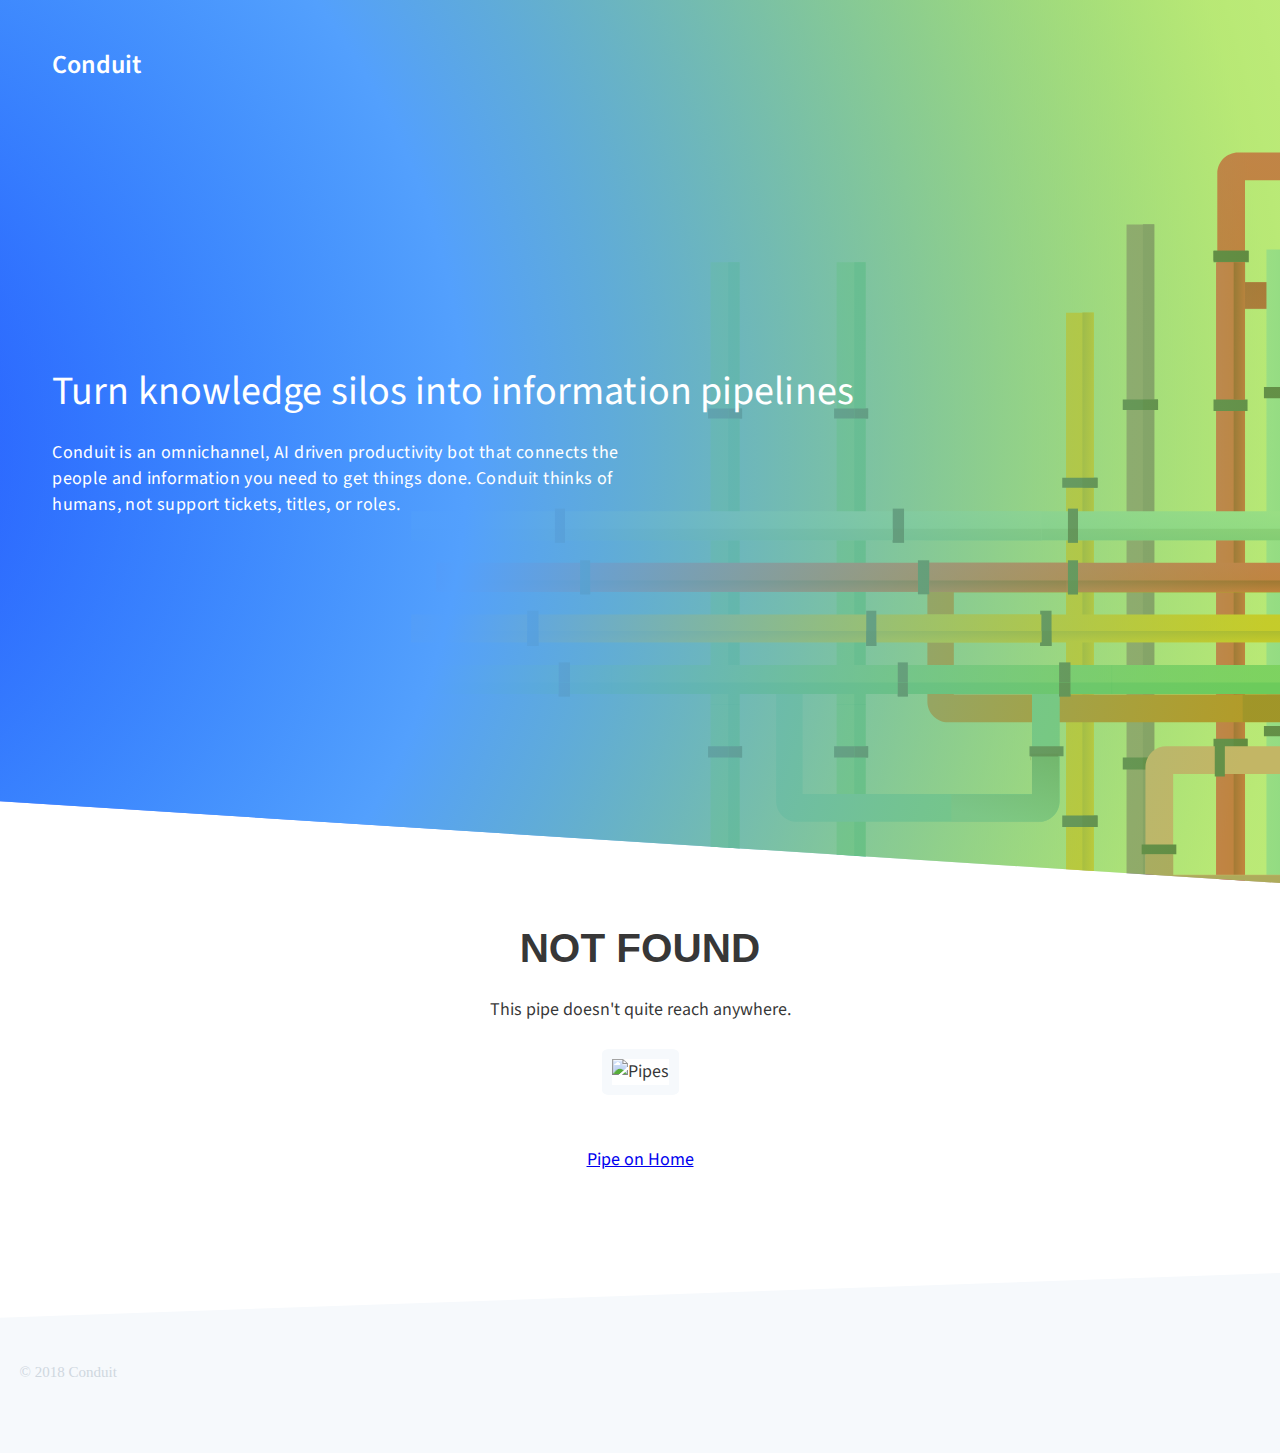
==== commit 863a8f81: "Add: new full site" ====
--- a/404/index.html
+++ b/404/index.html
@@ -1 +1 @@
-<!DOCTYPE html><html><head><meta charset="utf-8"/><meta http-equiv="x-ua-compatible" content="ie=edge"/><meta name="viewport" content="width=device-width, initial-scale=1, shrink-to-fit=no"/><link rel="preload" href="/component---src-layouts-index-jsx-847e48f93aeea4bc74eb.js" as="script"/><link rel="preload" href="/component---src-pages-404-jsx-86309e400f252a5358a8.js" as="script"/><link rel="preload" href="/path---404-a0e39f21c11f6a62c5ab.js" as="script"/><link rel="preload" href="/app-31a9b46799f997b46023.js" as="script"/><link rel="preload" href="/commons-afb5782224ac01f1fa03.js" as="script"/><title data-react-helmet="true">Conduit</title><link data-react-helmet="true" href="https://fonts.googleapis.com/css?family=Source+Sans+Pro:400,600" rel="stylesheet"/><meta data-react-helmet="true" name="description" content="Turn knowledge silos into information pipelines"/><meta data-react-helmet="true" name="keywords" content=""/><meta data-react-helmet="true" charset="utf-8"/><style id="gatsby-inlined-css">html{font-family:sans-serif;-ms-text-size-adjust:100%;-webkit-text-size-adjust:100%}body{margin:0}#___gatsby,#___gatsby>div,body,html{height:100%}article,aside,details,figcaption,figure,footer,header,main,menu,nav,section,summary{display:block}audio,canvas,progress,video{display:inline-block}audio:not([controls]){display:none;height:0}progress{vertical-align:baseline}[hidden],template{display:none}a{background-color:transparent;-webkit-text-decoration-skip:objects}a:active,a:hover{outline-width:0}abbr[title]{border-bottom:none;text-decoration:underline;text-decoration:underline dotted}b,strong{font-weight:inherit;font-weight:bolder}dfn{font-style:italic}h1{font-size:2em;margin:.67em 0}mark{background-color:#ff0;color:#000}small{font-size:80%}sub,sup{font-size:75%;line-height:0;position:relative;vertical-align:baseline}sub{bottom:-.25em}sup{top:-.5em}img{border-style:none}svg:not(:root){overflow:hidden}code,kbd,pre,samp{font-family:monospace,monospace;font-size:1em}figure{margin:1em 40px}hr{box-sizing:content-box;height:0;overflow:visible}button,input,optgroup,select,textarea{font:inherit;margin:0}optgroup{font-weight:700}button,input{overflow:visible}button,select{text-transform:none}[type=reset],[type=submit],button,html [type=button]{-webkit-appearance:button}[type=button]::-moz-focus-inner,[type=reset]::-moz-focus-inner,[type=submit]::-moz-focus-inner,button::-moz-focus-inner{border-style:none;padding:0}[type=button]:-moz-focusring,[type=reset]:-moz-focusring,[type=submit]:-moz-focusring,button:-moz-focusring{outline:1px dotted ButtonText}fieldset{border:1px solid silver;margin:0 2px;padding:.35em .625em .75em}legend{box-sizing:border-box;color:inherit;display:table;max-width:100%;padding:0;white-space:normal}textarea{overflow:auto}[type=checkbox],[type=radio]{box-sizing:border-box;padding:0}[type=number]::-webkit-inner-spin-button,[type=number]::-webkit-outer-spin-button{height:auto}[type=search]{-webkit-appearance:textfield;outline-offset:-2px}[type=search]::-webkit-search-cancel-button,[type=search]::-webkit-search-decoration{-webkit-appearance:none}::-webkit-input-placeholder{color:inherit;opacity:.54}::-webkit-file-upload-button{-webkit-appearance:button;font:inherit}html{font:112.5%/1.45em georgia,serif;box-sizing:border-box;overflow-y:scroll}*,:after,:before{box-sizing:inherit}body{color:rgba(0,0,0,.8);font-family:georgia,serif;font-weight:400;word-wrap:break-word;-webkit-font-kerning:normal;font-kerning:normal;-ms-font-feature-settings:"kern","liga","clig","calt";-webkit-font-feature-settings:"kern","liga","clig","calt";font-feature-settings:"kern","liga","clig","calt","kern"}img{max-width:100%;margin:0 0 1.45rem;padding:0}h1{font-size:2.25rem}h1,h2{margin:0 0 1.45rem;padding:0;color:inherit;font-family:-apple-system,BlinkMacSystemFont,Segoe UI,Roboto,Oxygen,Ubuntu,Cantarell,Fira Sans,Droid Sans,Helvetica Neue,sans-serif;font-weight:700;text-rendering:optimizeLegibility;line-height:1.1}h2{font-size:1.62671rem}h3{font-size:1.38316rem}h3,h4{margin:0 0 1.45rem;padding:0;color:inherit;font-family:-apple-system,BlinkMacSystemFont,Segoe UI,Roboto,Oxygen,Ubuntu,Cantarell,Fira Sans,Droid Sans,Helvetica Neue,sans-serif;font-weight:700;text-rendering:optimizeLegibility;line-height:1.1}h4{font-size:1rem}h5{font-size:.85028rem}h5,h6{margin:0 0 1.45rem;padding:0;color:inherit;font-family:-apple-system,BlinkMacSystemFont,Segoe UI,Roboto,Oxygen,Ubuntu,Cantarell,Fira Sans,Droid Sans,Helvetica Neue,sans-serif;font-weight:700;text-rendering:optimizeLegibility;line-height:1.1}h6{font-size:.78405rem}hgroup{margin:0 0 1.45rem;padding:0}ol,ul{margin:0 0 1.45rem 1.45rem;padding:0;list-style-position:outside;list-style-image:none}dd,dl,figure,p{margin:0 0 1.45rem;padding:0}pre{padding:0;font-size:.85rem;line-height:1.42;background:rgba(0,0,0,.04);border-radius:3px;overflow:auto;word-wrap:normal;padding:1.45rem}pre,table{margin:0 0 1.45rem}table{padding:0;font-size:1rem;line-height:1.45rem;border-collapse:collapse;width:100%}fieldset{margin:0 0 1.45rem;padding:0}blockquote{margin:0 1.45rem 1.45rem;padding:0}form,iframe,noscript{margin:0 0 1.45rem;padding:0}hr{margin:0 0 calc(1.45rem - 1px);padding:0;background:rgba(0,0,0,.2);border:none;height:1px}address{margin:0 0 1.45rem;padding:0}b,dt,strong,th{font-weight:700}li{margin-bottom:.725rem}ol li,ul li{padding-left:0}li>ol,li>ul{margin-left:1.45rem;margin-bottom:.725rem;margin-top:.725rem}blockquote :last-child,li :last-child,p :last-child{margin-bottom:0}li>p{margin-bottom:.725rem}code,kbd,samp{font-size:.85rem;line-height:1.45rem}abbr,abbr[title],acronym{border-bottom:1px dotted rgba(0,0,0,.5);cursor:help}abbr[title]{text-decoration:none}td,th,thead{text-align:left}td,th{border-bottom:1px solid rgba(0,0,0,.12);font-feature-settings:"tnum";-moz-font-feature-settings:"tnum";-ms-font-feature-settings:"tnum";-webkit-font-feature-settings:"tnum";padding:.725rem .96667rem calc(.725rem - 1px)}td:first-child,th:first-child{padding-left:0}td:last-child,th:last-child{padding-right:0}code,tt{background-color:rgba(0,0,0,.04);border-radius:3px;font-family:SFMono-Regular,Consolas,Roboto Mono,Droid Sans Mono,Liberation Mono,Menlo,Courier,monospace;padding:0;padding-top:.2em;padding-bottom:.2em}pre code{background:none;line-height:1.42}code:after,code:before,tt:after,tt:before{letter-spacing:-.2em;content:" "}pre code:after,pre code:before,pre tt:after,pre tt:before{content:""}@media only screen and (max-width:480px){html{font-size:100%}}#mc-embedded-subscribe-form{margin-bottom:0}#form__container{width:100%}#form__container--header{text-align:left}@media only screen and (min-width:320px) and (max-width:615px){#form__container--header{background:#f6f9fc;padding:1.45rem 1.45rem 0;margin-bottom:0;border-radius:4px 4px 0 0;position:relative;z-index:1}#hero-description{max-width:100%}}@media only screen and (min-width:615px) and (max-width:1224px){#form__container{width:100%}#form__container--header{text-align:right}#hero-description{max-width:70%}}@media only screen and (min-width:1224px){#form__container{width:70%}#hero-description{max-width:50%}}</style></head><body><div id="___gatsby"><div style="font-family:Source Sans Pro, sans-serif;-webkit-font-smoothing:antialiased;-moz-osx-font-smoothing:grayscale;" data-reactroot="" data-reactid="1" data-react-checksum="669731663"><!-- react-empty: 2 --><section style="display:block;height:100%;min-height:500px;background-image:url(/static/hero-bg.8b60b41d.svg);background-size:cover;background-repeat:no-repeat;background-position:bottom center;margin-bottom:1.45rem;position:relative;z-index:1;" data-reactid="3"><div style="margin:0 auto;height:90%;max-width:1440px;padding:1.45rem 1.0875rem;" data-reactid="4"><p style="font-family:inherit;font-weight:600;font-size:26px;color:#FFF;" data-reactid="5"><a style="color:#FFF;text-decoration:none;" href="/" data-reactid="6">Conduit</a></p><div style="display:flex;height:100%;" data-reactid="7"><div style="align-self:center;" data-reactid="8"><h1 id="hero-tagline" style="font-family:inherit;font-weight:400;font-size:40px;color:#FFF;letter-spacing:0.1px;" data-reactid="9">Turn knowledge silos into information pipelines</h1><p id="hero-description" style="font-family:inherit;font-weight:400;font-size:18px;color:#FFF;letter-spacing:0.4px;" data-reactid="10">Conduit is an omnichannel, AI driven productivity bot that connects the people and information you need to get things done. Conduit thinks of humans, not support tickets, titles, or roles.</p></div></div></div></section><section style="margin:0 auto;max-width:1440px;padding:0 1.45rem;" data-reactid="11"><div style="margin:0 auto 100px;text-align:center;" data-reactid="12"><h1 data-reactid="13">NOT FOUND</h1><p data-reactid="14">This pipe doesn&#x27;t quite reach anywhere.</p><figure data-reactid="15"><img style="border-radius:10%;border:10px solid #F6F9FC;" src="https://i.imgur.com/5KgEoYL.gif" alt="Pipes" data-reactid="16"/></figure><a href="/" data-reactid="17">Pipe on Home</a></div></section><section style="position:relative;overflow:hidden;height:10rem;z-index:1;" data-reactid="18"><div style="height:100%;width:100%;overflow:hidden;position:absolute;-webkit-transform:skewY(-2deg);transform:skewY(-2deg);transform-origin:100%;background:#F6F9FC;z-index:-1;" data-reactid="19"></div><div style="display:flex;margin:0 auto;height:100%;max-width:1440px;padding:1.45rem 1.0875rem;" data-reactid="20"><p style="font-family:SourceSansPro-Regular;font-size:15px;color:#CFD7DF;align-self:center;margin-top:1rem;margin-bottom:0px;" data-reactid="21">© 2018 Conduit</p></div></section></div></div><script id="webpack-manifest">/*<![CDATA[*/window.webpackManifest={"231608221292675":"app-31a9b46799f997b46023.js","183328146348521":"component---src-pages-404-jsx-86309e400f252a5358a8.js","213534597649335":"component---src-pages-index-jsx-8fd861a47b896df2bfbe.js","163735674095581":"component---src-pages-page-2-jsx-65f0147ecb0dc4da2a2b.js","60335399758886":"path----a1cd0ae4cadaec3e2279.js","254022195166212":"path---404-a0e39f21c11f6a62c5ab.js","142629428675168":"path---index-a0e39f21c11f6a62c5ab.js","135728916539164":"path---page-2-a0e39f21c11f6a62c5ab.js","178698757827068":"path---404-html-a0e39f21c11f6a62c5ab.js","79611799117203":"component---src-layouts-index-jsx-847e48f93aeea4bc74eb.js"}/*]]>*/</script><script>/*<![CDATA[*/!function(e,t,r){function n(){for(;d[0]&&"loaded"==d[0][f];)c=d.shift(),c[o]=!i.parentNode.insertBefore(c,i)}for(var s,a,c,d=[],i=e.scripts[0],o="onreadystatechange",f="readyState";s=r.shift();)a=e.createElement(t),"async"in i?(a.async=!1,e.head.appendChild(a)):i[f]?(d.push(a),a[o]=n):e.write("<"+t+' src="'+s+'" defer></'+t+">"),a.src=s}(document,"script",["/commons-afb5782224ac01f1fa03.js","/app-31a9b46799f997b46023.js","/path---404-a0e39f21c11f6a62c5ab.js","/component---src-pages-404-jsx-86309e400f252a5358a8.js","/component---src-layouts-index-jsx-847e48f93aeea4bc74eb.js"])/*]]>*/</script></body></html>+<!DOCTYPE html><html><head><meta charset="utf-8"/><meta http-equiv="x-ua-compatible" content="ie=edge"/><meta name="viewport" content="width=device-width, initial-scale=1, shrink-to-fit=no"/><link rel="preload" href="/component---src-layouts-index-jsx-348f29e83a0698525945.js" as="script"/><link rel="preload" href="/component---src-pages-404-jsx-86309e400f252a5358a8.js" as="script"/><link rel="preload" href="/path---404-a0e39f21c11f6a62c5ab.js" as="script"/><link rel="preload" href="/app-31a9b46799f997b46023.js" as="script"/><link rel="preload" href="/commons-afb5782224ac01f1fa03.js" as="script"/><title data-react-helmet="true">Conduit</title><link data-react-helmet="true" href="https://fonts.googleapis.com/css?family=Source+Sans+Pro:400,600" rel="stylesheet"/><meta data-react-helmet="true" name="description" content="Turn knowledge silos into information pipelines"/><meta data-react-helmet="true" name="keywords" content=""/><meta data-react-helmet="true" charset="utf-8"/><style id="gatsby-inlined-css">html{font-family:sans-serif;-ms-text-size-adjust:100%;-webkit-text-size-adjust:100%}body{margin:0}#___gatsby,#___gatsby>div,body,html{height:100%}article,aside,details,figcaption,figure,footer,header,main,menu,nav,section,summary{display:block}audio,canvas,progress,video{display:inline-block}audio:not([controls]){display:none;height:0}progress{vertical-align:baseline}[hidden],template{display:none}a{background-color:transparent;-webkit-text-decoration-skip:objects}a:active,a:hover{outline-width:0}abbr[title]{border-bottom:none;text-decoration:underline;text-decoration:underline dotted}b,strong{font-weight:inherit;font-weight:bolder}dfn{font-style:italic}h1{font-size:2em;margin:.67em 0}mark{background-color:#ff0;color:#000}small{font-size:80%}sub,sup{font-size:75%;line-height:0;position:relative;vertical-align:baseline}sub{bottom:-.25em}sup{top:-.5em}img{border-style:none}svg:not(:root){overflow:hidden}code,kbd,pre,samp{font-family:monospace,monospace;font-size:1em}figure{margin:1em 40px}hr{box-sizing:content-box;height:0;overflow:visible}button,input,optgroup,select,textarea{font:inherit;margin:0}optgroup{font-weight:700}button,input{overflow:visible}button,select{text-transform:none}[type=reset],[type=submit],button,html [type=button]{-webkit-appearance:button}[type=button]::-moz-focus-inner,[type=reset]::-moz-focus-inner,[type=submit]::-moz-focus-inner,button::-moz-focus-inner{border-style:none;padding:0}[type=button]:-moz-focusring,[type=reset]:-moz-focusring,[type=submit]:-moz-focusring,button:-moz-focusring{outline:1px dotted ButtonText}fieldset{border:1px solid silver;margin:0 2px;padding:.35em .625em .75em}legend{box-sizing:border-box;color:inherit;display:table;max-width:100%;padding:0;white-space:normal}textarea{overflow:auto}[type=checkbox],[type=radio]{box-sizing:border-box;padding:0}[type=number]::-webkit-inner-spin-button,[type=number]::-webkit-outer-spin-button{height:auto}[type=search]{-webkit-appearance:textfield;outline-offset:-2px}[type=search]::-webkit-search-cancel-button,[type=search]::-webkit-search-decoration{-webkit-appearance:none}::-webkit-input-placeholder{color:inherit;opacity:.54}::-webkit-file-upload-button{-webkit-appearance:button;font:inherit}html{font:112.5%/1.45em georgia,serif;box-sizing:border-box;overflow-y:scroll}*,:after,:before{box-sizing:inherit}body{color:rgba(0,0,0,.8);font-family:georgia,serif;font-weight:400;word-wrap:break-word;-webkit-font-kerning:normal;font-kerning:normal;-ms-font-feature-settings:"kern","liga","clig","calt";-webkit-font-feature-settings:"kern","liga","clig","calt";font-feature-settings:"kern","liga","clig","calt","kern"}img{max-width:100%;margin:0 0 1.45rem;padding:0}h1{font-size:2.25rem}h1,h2{margin:0 0 1.45rem;padding:0;color:inherit;font-family:-apple-system,BlinkMacSystemFont,Segoe UI,Roboto,Oxygen,Ubuntu,Cantarell,Fira Sans,Droid Sans,Helvetica Neue,sans-serif;font-weight:700;text-rendering:optimizeLegibility;line-height:1.1}h2{font-size:1.62671rem}h3{font-size:1.38316rem}h3,h4{margin:0 0 1.45rem;padding:0;color:inherit;font-family:-apple-system,BlinkMacSystemFont,Segoe UI,Roboto,Oxygen,Ubuntu,Cantarell,Fira Sans,Droid Sans,Helvetica Neue,sans-serif;font-weight:700;text-rendering:optimizeLegibility;line-height:1.1}h4{font-size:1rem}h5{font-size:.85028rem}h5,h6{margin:0 0 1.45rem;padding:0;color:inherit;font-family:-apple-system,BlinkMacSystemFont,Segoe UI,Roboto,Oxygen,Ubuntu,Cantarell,Fira Sans,Droid Sans,Helvetica Neue,sans-serif;font-weight:700;text-rendering:optimizeLegibility;line-height:1.1}h6{font-size:.78405rem}hgroup{margin:0 0 1.45rem;padding:0}ol,ul{margin:0 0 1.45rem 1.45rem;padding:0;list-style-position:outside;list-style-image:none}dd,dl,figure,p{margin:0 0 1.45rem;padding:0}pre{padding:0;font-size:.85rem;line-height:1.42;background:rgba(0,0,0,.04);border-radius:3px;overflow:auto;word-wrap:normal;padding:1.45rem}pre,table{margin:0 0 1.45rem}table{padding:0;font-size:1rem;line-height:1.45rem;border-collapse:collapse;width:100%}fieldset{margin:0 0 1.45rem;padding:0}blockquote{margin:0 1.45rem 1.45rem;padding:0}form,iframe,noscript{margin:0 0 1.45rem;padding:0}hr{margin:0 0 calc(1.45rem - 1px);padding:0;background:rgba(0,0,0,.2);border:none;height:1px}address{margin:0 0 1.45rem;padding:0}b,dt,strong,th{font-weight:700}li{margin-bottom:.725rem}ol li,ul li{padding-left:0}li>ol,li>ul{margin-left:1.45rem;margin-bottom:.725rem;margin-top:.725rem}blockquote :last-child,li :last-child,p :last-child{margin-bottom:0}li>p{margin-bottom:.725rem}code,kbd,samp{font-size:.85rem;line-height:1.45rem}abbr,abbr[title],acronym{border-bottom:1px dotted rgba(0,0,0,.5);cursor:help}abbr[title]{text-decoration:none}td,th,thead{text-align:left}td,th{border-bottom:1px solid rgba(0,0,0,.12);font-feature-settings:"tnum";-moz-font-feature-settings:"tnum";-ms-font-feature-settings:"tnum";-webkit-font-feature-settings:"tnum";padding:.725rem .96667rem calc(.725rem - 1px)}td:first-child,th:first-child{padding-left:0}td:last-child,th:last-child{padding-right:0}code,tt{background-color:rgba(0,0,0,.04);border-radius:3px;font-family:SFMono-Regular,Consolas,Roboto Mono,Droid Sans Mono,Liberation Mono,Menlo,Courier,monospace;padding:0;padding-top:.2em;padding-bottom:.2em}pre code{background:none;line-height:1.42}code:after,code:before,tt:after,tt:before{letter-spacing:-.2em;content:" "}pre code:after,pre code:before,pre tt:after,pre tt:before{content:""}@media only screen and (max-width:480px){html{font-size:100%}}#mc-embedded-subscribe-form{margin-bottom:0}#mc_embed_signup .mc-field-group input{text-indent:10px!important}#mc_embed_signup .mc-field-group select{width:100%!important}#mc_embed_signup .button{width:96%!important;background:#035fff!important;height:auto!important;padding:.5rem!important}#form__container{width:100%}#feature__container{display:-ms-flexbox;display:flex;-ms-flex-pack:space-evenly;justify-content:space-evenly;-ms-flex-wrap:wrap;flex-wrap:wrap;width:100%;margin:auto;background:#fff;border:0 solid rgba(3,95,255,.1);box-shadow:0 0 8px 0 #a2beda;border-radius:8px}#feature__header{position:absolute;margin:auto;bottom:35%;font-family:inherit;font-weight:400;font-size:40px;letter-spacing:.1px;text-align:center}.pipes__straight{background:no-repeat top;height:100%;width:100%}.pipes__straight--group{display:none}.pipes__straight--groupFooter{display:block;background:no-repeat top;height:100%;width:100%}.pipes__angled--left{background:no-repeat 77% top;height:100%;width:100%}.pipes__angled--right{background:no-repeat 23% top;height:100%;width:100%}.feature__container--content{padding:1.45rem 1.45rem 0}@media only screen and (min-width:320px) and (max-width:760px){.pipes__straight--group,.pipes__straight--groupFooter{display:block;background:no-repeat 5% bottom;height:100%;width:100%}.pipes__straight--groupFooter{background:no-repeat 5% top}.pipes__angled--left,.pipes__angled--right,.pipes__straight{display:none}#feature__container{box-shadow:0 0 8px 0 #a2beda;border-radius:0 0 8px 8px}#feature__container:before{content:"";position:relative;width:100%;height:8px;top:-8px;left:0;z-index:10;background:#fff}.feature__container--content{width:100%}#intro__container{width:95%;float:right;border:0 solid rgba(3,95,255,.1);border-radius:8px;padding:1.45rem}#feature__header,#intro__container{background:#fff;box-shadow:0 0 8px 0 #a2beda}#feature__header{position:absolute;width:100%;padding:1.45rem 1.45rem 0;margin-bottom:2px;border:0 solid rgba(3,95,255,.1);border-radius:8px 8px 0 0;bottom:0;z-index:1}#hero-description{max-width:100%}}@media only screen and (min-width:760px) and (max-width:1224px){.feature__container--content{width:50%}#intro__container{width:60%;float:right;margin-left:30%}#form__container{width:100%}#form__container--header{text-align:right}#hero-description{max-width:70%}}@media only screen and (min-width:1224px){.feature__container--content{width:25%}#intro__container{width:50%}#form__container{margin:auto;width:80%}#hero-description{max-width:50%}#mc_embed_signup .button{width:33%!important;text-align:center!important}#mc_embed_signup_scroll>div:nth-child(9){width:96%;text-align:center}}</style></head><body><div id="___gatsby"><div style="font-family:Source Sans Pro, sans-serif;-webkit-font-smoothing:antialiased;-moz-osx-font-smoothing:grayscale;" data-reactroot="" data-reactid="1" data-react-checksum="2036615305"><!-- react-empty: 2 --><section style="display:block;height:100%;min-height:500px;background-image:url(/static/hero-bg.8b60b41d.svg);background-size:cover;background-repeat:no-repeat;background-position:bottom center;margin-bottom:1.45rem;position:relative;z-index:1;" data-reactid="3"><div style="margin:0 auto;height:90%;max-width:1440px;padding:2.9rem;" data-reactid="4"><p style="font-family:inherit;font-weight:600;font-size:26px;color:#FFF;" data-reactid="5"><a style="color:#FFF;text-decoration:none;" href="/" data-reactid="6">Conduit</a></p><div style="display:flex;height:100%;" data-reactid="7"><div style="align-self:center;" data-reactid="8"><h1 id="hero-tagline" style="font-family:inherit;font-weight:400;font-size:40px;color:#FFF;letter-spacing:0.1px;" data-reactid="9">Turn knowledge silos into information pipelines</h1><p id="hero-description" style="font-family:inherit;font-weight:400;font-size:18px;color:#FFF;letter-spacing:0.4px;" data-reactid="10">Conduit is an omnichannel, AI driven productivity bot that connects the people and information you need to get things done. Conduit thinks of humans, not support tickets, titles, or roles.</p></div></div></div></section><section style="margin:0 auto;max-width:1440px;padding:0 1.45rem;" data-reactid="11"><div style="margin:0 auto 100px;text-align:center;" data-reactid="12"><h1 data-reactid="13">NOT FOUND</h1><p data-reactid="14">This pipe doesn&#x27;t quite reach anywhere.</p><figure data-reactid="15"><img style="border-radius:10%;border:10px solid #F6F9FC;" src="https://i.imgur.com/5KgEoYL.gif" alt="Pipes" data-reactid="16"/></figure><a href="/" data-reactid="17">Pipe on Home</a></div></section><section style="position:relative;overflow:hidden;height:10rem;z-index:1;" data-reactid="18"><div style="height:100%;width:100%;overflow:hidden;position:absolute;-webkit-transform:skewY(-2deg);transform:skewY(-2deg);transform-origin:100%;background:#F6F9FC;z-index:-1;" data-reactid="19"></div><div style="display:flex;margin:0 auto;height:100%;max-width:1440px;padding:1.45rem 1.0875rem;" data-reactid="20"><p style="font-family:SourceSansPro-Regular;font-size:15px;color:#CFD7DF;align-self:center;margin-top:1rem;margin-bottom:0px;" data-reactid="21">© 2018 Conduit</p></div></section></div></div><script id="webpack-manifest">/*<![CDATA[*/window.webpackManifest={"231608221292675":"app-31a9b46799f997b46023.js","183328146348521":"component---src-pages-404-jsx-86309e400f252a5358a8.js","213534597649335":"component---src-pages-index-jsx-15378828de81d1572a81.js","163735674095581":"component---src-pages-page-2-jsx-65f0147ecb0dc4da2a2b.js","60335399758886":"path----a1cd0ae4cadaec3e2279.js","254022195166212":"path---404-a0e39f21c11f6a62c5ab.js","142629428675168":"path---index-a0e39f21c11f6a62c5ab.js","135728916539164":"path---page-2-a0e39f21c11f6a62c5ab.js","178698757827068":"path---404-html-a0e39f21c11f6a62c5ab.js","79611799117203":"component---src-layouts-index-jsx-348f29e83a0698525945.js"}/*]]>*/</script><script>/*<![CDATA[*/!function(e,t,r){function n(){for(;d[0]&&"loaded"==d[0][f];)c=d.shift(),c[o]=!i.parentNode.insertBefore(c,i)}for(var s,a,c,d=[],i=e.scripts[0],o="onreadystatechange",f="readyState";s=r.shift();)a=e.createElement(t),"async"in i?(a.async=!1,e.head.appendChild(a)):i[f]?(d.push(a),a[o]=n):e.write("<"+t+' src="'+s+'" defer></'+t+">"),a.src=s}(document,"script",["/commons-afb5782224ac01f1fa03.js","/app-31a9b46799f997b46023.js","/path---404-a0e39f21c11f6a62c5ab.js","/component---src-pages-404-jsx-86309e400f252a5358a8.js","/component---src-layouts-index-jsx-348f29e83a0698525945.js"])/*]]>*/</script></body></html>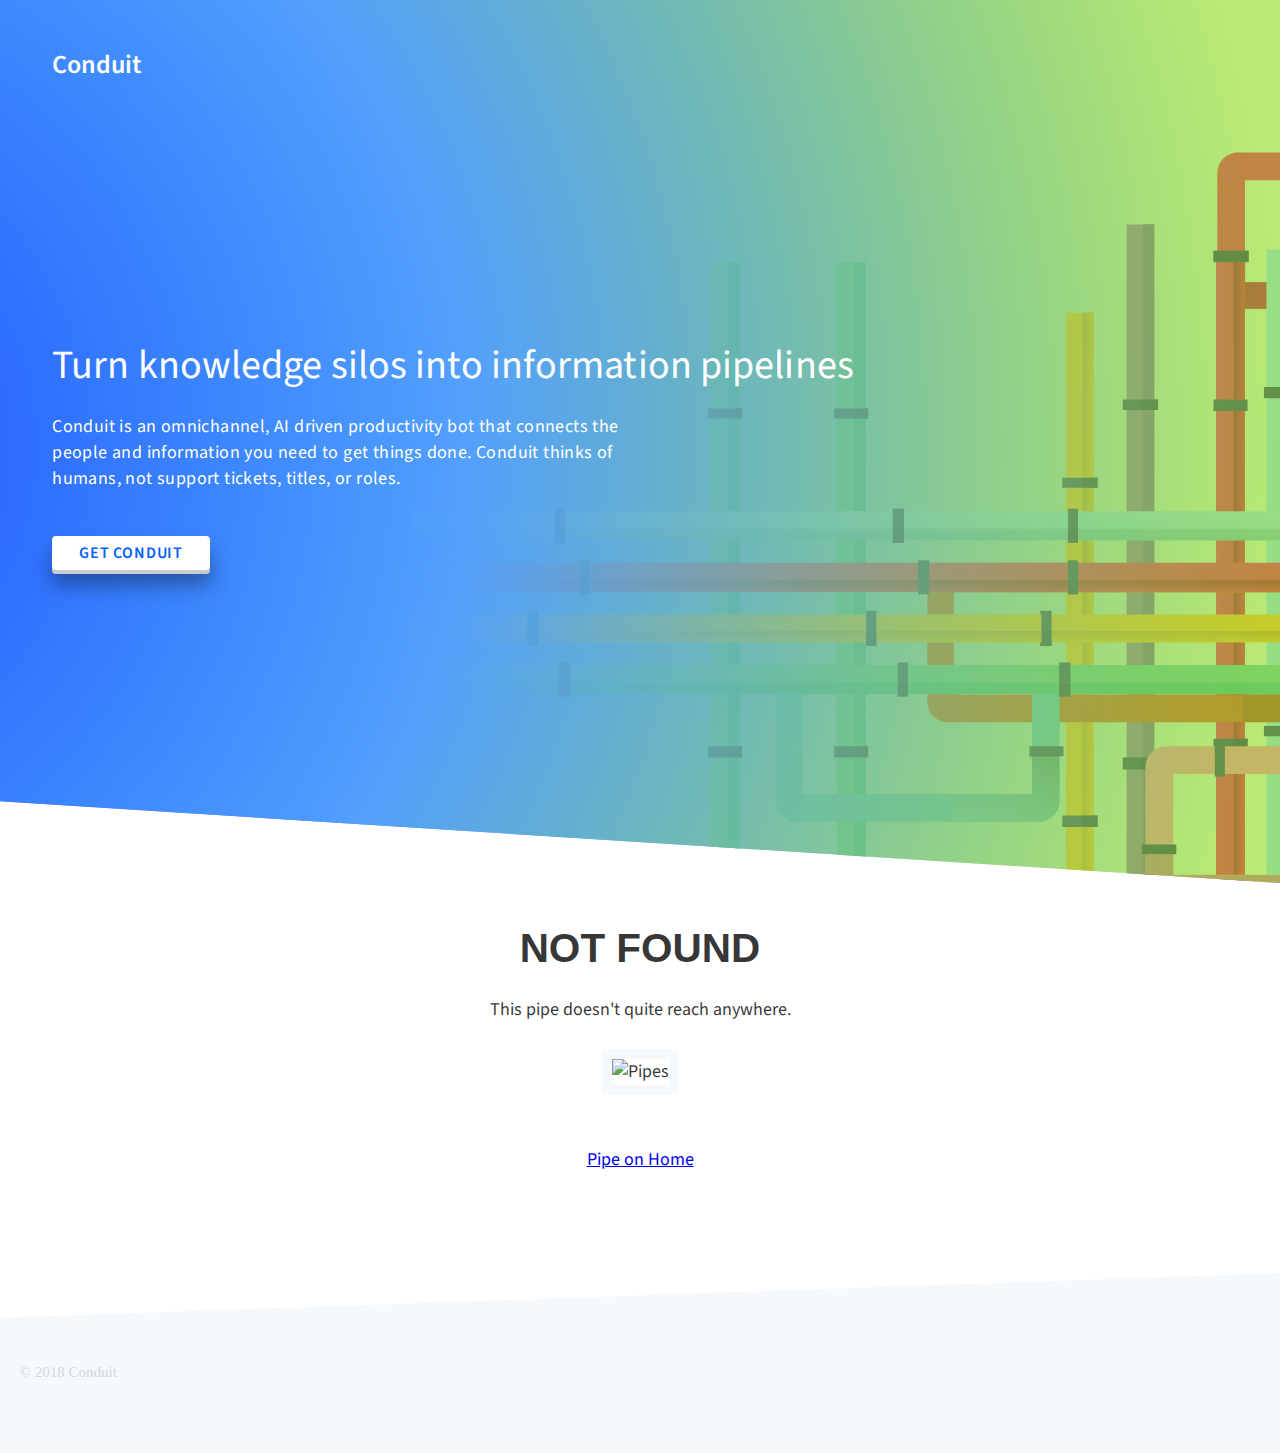
==== commit 8f522630: "Add: buttons and scroll effects" ====
--- a/404/index.html
+++ b/404/index.html
@@ -1 +1 @@
-<!DOCTYPE html><html><head><meta charset="utf-8"/><meta http-equiv="x-ua-compatible" content="ie=edge"/><meta name="viewport" content="width=device-width, initial-scale=1, shrink-to-fit=no"/><link rel="preload" href="/component---src-layouts-index-jsx-348f29e83a0698525945.js" as="script"/><link rel="preload" href="/component---src-pages-404-jsx-86309e400f252a5358a8.js" as="script"/><link rel="preload" href="/path---404-a0e39f21c11f6a62c5ab.js" as="script"/><link rel="preload" href="/app-31a9b46799f997b46023.js" as="script"/><link rel="preload" href="/commons-afb5782224ac01f1fa03.js" as="script"/><title data-react-helmet="true">Conduit</title><link data-react-helmet="true" href="https://fonts.googleapis.com/css?family=Source+Sans+Pro:400,600" rel="stylesheet"/><meta data-react-helmet="true" name="description" content="Turn knowledge silos into information pipelines"/><meta data-react-helmet="true" name="keywords" content=""/><meta data-react-helmet="true" charset="utf-8"/><style id="gatsby-inlined-css">html{font-family:sans-serif;-ms-text-size-adjust:100%;-webkit-text-size-adjust:100%}body{margin:0}#___gatsby,#___gatsby>div,body,html{height:100%}article,aside,details,figcaption,figure,footer,header,main,menu,nav,section,summary{display:block}audio,canvas,progress,video{display:inline-block}audio:not([controls]){display:none;height:0}progress{vertical-align:baseline}[hidden],template{display:none}a{background-color:transparent;-webkit-text-decoration-skip:objects}a:active,a:hover{outline-width:0}abbr[title]{border-bottom:none;text-decoration:underline;text-decoration:underline dotted}b,strong{font-weight:inherit;font-weight:bolder}dfn{font-style:italic}h1{font-size:2em;margin:.67em 0}mark{background-color:#ff0;color:#000}small{font-size:80%}sub,sup{font-size:75%;line-height:0;position:relative;vertical-align:baseline}sub{bottom:-.25em}sup{top:-.5em}img{border-style:none}svg:not(:root){overflow:hidden}code,kbd,pre,samp{font-family:monospace,monospace;font-size:1em}figure{margin:1em 40px}hr{box-sizing:content-box;height:0;overflow:visible}button,input,optgroup,select,textarea{font:inherit;margin:0}optgroup{font-weight:700}button,input{overflow:visible}button,select{text-transform:none}[type=reset],[type=submit],button,html [type=button]{-webkit-appearance:button}[type=button]::-moz-focus-inner,[type=reset]::-moz-focus-inner,[type=submit]::-moz-focus-inner,button::-moz-focus-inner{border-style:none;padding:0}[type=button]:-moz-focusring,[type=reset]:-moz-focusring,[type=submit]:-moz-focusring,button:-moz-focusring{outline:1px dotted ButtonText}fieldset{border:1px solid silver;margin:0 2px;padding:.35em .625em .75em}legend{box-sizing:border-box;color:inherit;display:table;max-width:100%;padding:0;white-space:normal}textarea{overflow:auto}[type=checkbox],[type=radio]{box-sizing:border-box;padding:0}[type=number]::-webkit-inner-spin-button,[type=number]::-webkit-outer-spin-button{height:auto}[type=search]{-webkit-appearance:textfield;outline-offset:-2px}[type=search]::-webkit-search-cancel-button,[type=search]::-webkit-search-decoration{-webkit-appearance:none}::-webkit-input-placeholder{color:inherit;opacity:.54}::-webkit-file-upload-button{-webkit-appearance:button;font:inherit}html{font:112.5%/1.45em georgia,serif;box-sizing:border-box;overflow-y:scroll}*,:after,:before{box-sizing:inherit}body{color:rgba(0,0,0,.8);font-family:georgia,serif;font-weight:400;word-wrap:break-word;-webkit-font-kerning:normal;font-kerning:normal;-ms-font-feature-settings:"kern","liga","clig","calt";-webkit-font-feature-settings:"kern","liga","clig","calt";font-feature-settings:"kern","liga","clig","calt","kern"}img{max-width:100%;margin:0 0 1.45rem;padding:0}h1{font-size:2.25rem}h1,h2{margin:0 0 1.45rem;padding:0;color:inherit;font-family:-apple-system,BlinkMacSystemFont,Segoe UI,Roboto,Oxygen,Ubuntu,Cantarell,Fira Sans,Droid Sans,Helvetica Neue,sans-serif;font-weight:700;text-rendering:optimizeLegibility;line-height:1.1}h2{font-size:1.62671rem}h3{font-size:1.38316rem}h3,h4{margin:0 0 1.45rem;padding:0;color:inherit;font-family:-apple-system,BlinkMacSystemFont,Segoe UI,Roboto,Oxygen,Ubuntu,Cantarell,Fira Sans,Droid Sans,Helvetica Neue,sans-serif;font-weight:700;text-rendering:optimizeLegibility;line-height:1.1}h4{font-size:1rem}h5{font-size:.85028rem}h5,h6{margin:0 0 1.45rem;padding:0;color:inherit;font-family:-apple-system,BlinkMacSystemFont,Segoe UI,Roboto,Oxygen,Ubuntu,Cantarell,Fira Sans,Droid Sans,Helvetica Neue,sans-serif;font-weight:700;text-rendering:optimizeLegibility;line-height:1.1}h6{font-size:.78405rem}hgroup{margin:0 0 1.45rem;padding:0}ol,ul{margin:0 0 1.45rem 1.45rem;padding:0;list-style-position:outside;list-style-image:none}dd,dl,figure,p{margin:0 0 1.45rem;padding:0}pre{padding:0;font-size:.85rem;line-height:1.42;background:rgba(0,0,0,.04);border-radius:3px;overflow:auto;word-wrap:normal;padding:1.45rem}pre,table{margin:0 0 1.45rem}table{padding:0;font-size:1rem;line-height:1.45rem;border-collapse:collapse;width:100%}fieldset{margin:0 0 1.45rem;padding:0}blockquote{margin:0 1.45rem 1.45rem;padding:0}form,iframe,noscript{margin:0 0 1.45rem;padding:0}hr{margin:0 0 calc(1.45rem - 1px);padding:0;background:rgba(0,0,0,.2);border:none;height:1px}address{margin:0 0 1.45rem;padding:0}b,dt,strong,th{font-weight:700}li{margin-bottom:.725rem}ol li,ul li{padding-left:0}li>ol,li>ul{margin-left:1.45rem;margin-bottom:.725rem;margin-top:.725rem}blockquote :last-child,li :last-child,p :last-child{margin-bottom:0}li>p{margin-bottom:.725rem}code,kbd,samp{font-size:.85rem;line-height:1.45rem}abbr,abbr[title],acronym{border-bottom:1px dotted rgba(0,0,0,.5);cursor:help}abbr[title]{text-decoration:none}td,th,thead{text-align:left}td,th{border-bottom:1px solid rgba(0,0,0,.12);font-feature-settings:"tnum";-moz-font-feature-settings:"tnum";-ms-font-feature-settings:"tnum";-webkit-font-feature-settings:"tnum";padding:.725rem .96667rem calc(.725rem - 1px)}td:first-child,th:first-child{padding-left:0}td:last-child,th:last-child{padding-right:0}code,tt{background-color:rgba(0,0,0,.04);border-radius:3px;font-family:SFMono-Regular,Consolas,Roboto Mono,Droid Sans Mono,Liberation Mono,Menlo,Courier,monospace;padding:0;padding-top:.2em;padding-bottom:.2em}pre code{background:none;line-height:1.42}code:after,code:before,tt:after,tt:before{letter-spacing:-.2em;content:" "}pre code:after,pre code:before,pre tt:after,pre tt:before{content:""}@media only screen and (max-width:480px){html{font-size:100%}}#mc-embedded-subscribe-form{margin-bottom:0}#mc_embed_signup .mc-field-group input{text-indent:10px!important}#mc_embed_signup .mc-field-group select{width:100%!important}#mc_embed_signup .button{width:96%!important;background:#035fff!important;height:auto!important;padding:.5rem!important}#form__container{width:100%}#feature__container{display:-ms-flexbox;display:flex;-ms-flex-pack:space-evenly;justify-content:space-evenly;-ms-flex-wrap:wrap;flex-wrap:wrap;width:100%;margin:auto;background:#fff;border:0 solid rgba(3,95,255,.1);box-shadow:0 0 8px 0 #a2beda;border-radius:8px}#feature__header{position:absolute;margin:auto;bottom:35%;font-family:inherit;font-weight:400;font-size:40px;letter-spacing:.1px;text-align:center}.pipes__straight{background:no-repeat top;height:100%;width:100%}.pipes__straight--group{display:none}.pipes__straight--groupFooter{display:block;background:no-repeat top;height:100%;width:100%}.pipes__angled--left{background:no-repeat 77% top;height:100%;width:100%}.pipes__angled--right{background:no-repeat 23% top;height:100%;width:100%}.feature__container--content{padding:1.45rem 1.45rem 0}@media only screen and (min-width:320px) and (max-width:760px){.pipes__straight--group,.pipes__straight--groupFooter{display:block;background:no-repeat 5% bottom;height:100%;width:100%}.pipes__straight--groupFooter{background:no-repeat 5% top}.pipes__angled--left,.pipes__angled--right,.pipes__straight{display:none}#feature__container{box-shadow:0 0 8px 0 #a2beda;border-radius:0 0 8px 8px}#feature__container:before{content:"";position:relative;width:100%;height:8px;top:-8px;left:0;z-index:10;background:#fff}.feature__container--content{width:100%}#intro__container{width:95%;float:right;border:0 solid rgba(3,95,255,.1);border-radius:8px;padding:1.45rem}#feature__header,#intro__container{background:#fff;box-shadow:0 0 8px 0 #a2beda}#feature__header{position:absolute;width:100%;padding:1.45rem 1.45rem 0;margin-bottom:2px;border:0 solid rgba(3,95,255,.1);border-radius:8px 8px 0 0;bottom:0;z-index:1}#hero-description{max-width:100%}}@media only screen and (min-width:760px) and (max-width:1224px){.feature__container--content{width:50%}#intro__container{width:60%;float:right;margin-left:30%}#form__container{width:100%}#form__container--header{text-align:right}#hero-description{max-width:70%}}@media only screen and (min-width:1224px){.feature__container--content{width:25%}#intro__container{width:50%}#form__container{margin:auto;width:80%}#hero-description{max-width:50%}#mc_embed_signup .button{width:33%!important;text-align:center!important}#mc_embed_signup_scroll>div:nth-child(9){width:96%;text-align:center}}</style></head><body><div id="___gatsby"><div style="font-family:Source Sans Pro, sans-serif;-webkit-font-smoothing:antialiased;-moz-osx-font-smoothing:grayscale;" data-reactroot="" data-reactid="1" data-react-checksum="2036615305"><!-- react-empty: 2 --><section style="display:block;height:100%;min-height:500px;background-image:url(/static/hero-bg.8b60b41d.svg);background-size:cover;background-repeat:no-repeat;background-position:bottom center;margin-bottom:1.45rem;position:relative;z-index:1;" data-reactid="3"><div style="margin:0 auto;height:90%;max-width:1440px;padding:2.9rem;" data-reactid="4"><p style="font-family:inherit;font-weight:600;font-size:26px;color:#FFF;" data-reactid="5"><a style="color:#FFF;text-decoration:none;" href="/" data-reactid="6">Conduit</a></p><div style="display:flex;height:100%;" data-reactid="7"><div style="align-self:center;" data-reactid="8"><h1 id="hero-tagline" style="font-family:inherit;font-weight:400;font-size:40px;color:#FFF;letter-spacing:0.1px;" data-reactid="9">Turn knowledge silos into information pipelines</h1><p id="hero-description" style="font-family:inherit;font-weight:400;font-size:18px;color:#FFF;letter-spacing:0.4px;" data-reactid="10">Conduit is an omnichannel, AI driven productivity bot that connects the people and information you need to get things done. Conduit thinks of humans, not support tickets, titles, or roles.</p></div></div></div></section><section style="margin:0 auto;max-width:1440px;padding:0 1.45rem;" data-reactid="11"><div style="margin:0 auto 100px;text-align:center;" data-reactid="12"><h1 data-reactid="13">NOT FOUND</h1><p data-reactid="14">This pipe doesn&#x27;t quite reach anywhere.</p><figure data-reactid="15"><img style="border-radius:10%;border:10px solid #F6F9FC;" src="https://i.imgur.com/5KgEoYL.gif" alt="Pipes" data-reactid="16"/></figure><a href="/" data-reactid="17">Pipe on Home</a></div></section><section style="position:relative;overflow:hidden;height:10rem;z-index:1;" data-reactid="18"><div style="height:100%;width:100%;overflow:hidden;position:absolute;-webkit-transform:skewY(-2deg);transform:skewY(-2deg);transform-origin:100%;background:#F6F9FC;z-index:-1;" data-reactid="19"></div><div style="display:flex;margin:0 auto;height:100%;max-width:1440px;padding:1.45rem 1.0875rem;" data-reactid="20"><p style="font-family:SourceSansPro-Regular;font-size:15px;color:#CFD7DF;align-self:center;margin-top:1rem;margin-bottom:0px;" data-reactid="21">© 2018 Conduit</p></div></section></div></div><script id="webpack-manifest">/*<![CDATA[*/window.webpackManifest={"231608221292675":"app-31a9b46799f997b46023.js","183328146348521":"component---src-pages-404-jsx-86309e400f252a5358a8.js","213534597649335":"component---src-pages-index-jsx-15378828de81d1572a81.js","163735674095581":"component---src-pages-page-2-jsx-65f0147ecb0dc4da2a2b.js","60335399758886":"path----a1cd0ae4cadaec3e2279.js","254022195166212":"path---404-a0e39f21c11f6a62c5ab.js","142629428675168":"path---index-a0e39f21c11f6a62c5ab.js","135728916539164":"path---page-2-a0e39f21c11f6a62c5ab.js","178698757827068":"path---404-html-a0e39f21c11f6a62c5ab.js","79611799117203":"component---src-layouts-index-jsx-348f29e83a0698525945.js"}/*]]>*/</script><script>/*<![CDATA[*/!function(e,t,r){function n(){for(;d[0]&&"loaded"==d[0][f];)c=d.shift(),c[o]=!i.parentNode.insertBefore(c,i)}for(var s,a,c,d=[],i=e.scripts[0],o="onreadystatechange",f="readyState";s=r.shift();)a=e.createElement(t),"async"in i?(a.async=!1,e.head.appendChild(a)):i[f]?(d.push(a),a[o]=n):e.write("<"+t+' src="'+s+'" defer></'+t+">"),a.src=s}(document,"script",["/commons-afb5782224ac01f1fa03.js","/app-31a9b46799f997b46023.js","/path---404-a0e39f21c11f6a62c5ab.js","/component---src-pages-404-jsx-86309e400f252a5358a8.js","/component---src-layouts-index-jsx-348f29e83a0698525945.js"])/*]]>*/</script></body></html>+<!DOCTYPE html><html><head><meta charset="utf-8"/><meta http-equiv="x-ua-compatible" content="ie=edge"/><meta name="viewport" content="width=device-width, initial-scale=1, shrink-to-fit=no"/><link rel="preload" href="/component---src-layouts-index-jsx-d789c6ad46ad7a81d29c.js" as="script"/><link rel="preload" href="/component---src-pages-404-jsx-86309e400f252a5358a8.js" as="script"/><link rel="preload" href="/path---404-a0e39f21c11f6a62c5ab.js" as="script"/><link rel="preload" href="/app-31a9b46799f997b46023.js" as="script"/><link rel="preload" href="/commons-afb5782224ac01f1fa03.js" as="script"/><title data-react-helmet="true">Conduit</title><link data-react-helmet="true" href="https://fonts.googleapis.com/css?family=Source+Sans+Pro:400,600" rel="stylesheet"/><meta data-react-helmet="true" name="description" content="Turn knowledge silos into information pipelines"/><meta data-react-helmet="true" name="keywords" content=""/><meta data-react-helmet="true" charset="utf-8"/><style id="gatsby-inlined-css">html{font-family:sans-serif;-ms-text-size-adjust:100%;-webkit-text-size-adjust:100%}body{margin:0}#___gatsby,#___gatsby>div,body,html{height:100%}article,aside,details,figcaption,figure,footer,header,main,menu,nav,section,summary{display:block}audio,canvas,progress,video{display:inline-block}audio:not([controls]){display:none;height:0}progress{vertical-align:baseline}[hidden],template{display:none}a{background-color:transparent;-webkit-text-decoration-skip:objects}a:active,a:hover{outline-width:0}abbr[title]{border-bottom:none;text-decoration:underline;text-decoration:underline dotted}b,strong{font-weight:inherit;font-weight:bolder}dfn{font-style:italic}h1{font-size:2em;margin:.67em 0}mark{background-color:#ff0;color:#000}small{font-size:80%}sub,sup{font-size:75%;line-height:0;position:relative;vertical-align:baseline}sub{bottom:-.25em}sup{top:-.5em}img{border-style:none}svg:not(:root){overflow:hidden}code,kbd,pre,samp{font-family:monospace,monospace;font-size:1em}figure{margin:1em 40px}hr{box-sizing:content-box;height:0;overflow:visible}button,input,optgroup,select,textarea{font:inherit;margin:0}optgroup{font-weight:700}button,input{overflow:visible}button,select{text-transform:none}[type=reset],[type=submit],button,html [type=button]{-webkit-appearance:button}[type=button]::-moz-focus-inner,[type=reset]::-moz-focus-inner,[type=submit]::-moz-focus-inner,button::-moz-focus-inner{border-style:none;padding:0}[type=button]:-moz-focusring,[type=reset]:-moz-focusring,[type=submit]:-moz-focusring,button:-moz-focusring{outline:1px dotted ButtonText}fieldset{border:1px solid silver;margin:0 2px;padding:.35em .625em .75em}legend{box-sizing:border-box;color:inherit;display:table;max-width:100%;padding:0;white-space:normal}textarea{overflow:auto}[type=checkbox],[type=radio]{box-sizing:border-box;padding:0}[type=number]::-webkit-inner-spin-button,[type=number]::-webkit-outer-spin-button{height:auto}[type=search]{-webkit-appearance:textfield;outline-offset:-2px}[type=search]::-webkit-search-cancel-button,[type=search]::-webkit-search-decoration{-webkit-appearance:none}::-webkit-input-placeholder{color:inherit;opacity:.54}::-webkit-file-upload-button{-webkit-appearance:button;font:inherit}html{font:112.5%/1.45em georgia,serif;box-sizing:border-box;overflow-y:scroll}*,:after,:before{box-sizing:inherit}body{color:rgba(0,0,0,.8);font-family:georgia,serif;font-weight:400;word-wrap:break-word;-webkit-font-kerning:normal;font-kerning:normal;-ms-font-feature-settings:"kern","liga","clig","calt";-webkit-font-feature-settings:"kern","liga","clig","calt";font-feature-settings:"kern","liga","clig","calt","kern"}img{max-width:100%;margin:0 0 1.45rem;padding:0}h1{font-size:2.25rem}h1,h2{margin:0 0 1.45rem;padding:0;color:inherit;font-family:-apple-system,BlinkMacSystemFont,Segoe UI,Roboto,Oxygen,Ubuntu,Cantarell,Fira Sans,Droid Sans,Helvetica Neue,sans-serif;font-weight:700;text-rendering:optimizeLegibility;line-height:1.1}h2{font-size:1.62671rem}h3{font-size:1.38316rem}h3,h4{margin:0 0 1.45rem;padding:0;color:inherit;font-family:-apple-system,BlinkMacSystemFont,Segoe UI,Roboto,Oxygen,Ubuntu,Cantarell,Fira Sans,Droid Sans,Helvetica Neue,sans-serif;font-weight:700;text-rendering:optimizeLegibility;line-height:1.1}h4{font-size:1rem}h5{font-size:.85028rem}h5,h6{margin:0 0 1.45rem;padding:0;color:inherit;font-family:-apple-system,BlinkMacSystemFont,Segoe UI,Roboto,Oxygen,Ubuntu,Cantarell,Fira Sans,Droid Sans,Helvetica Neue,sans-serif;font-weight:700;text-rendering:optimizeLegibility;line-height:1.1}h6{font-size:.78405rem}hgroup{margin:0 0 1.45rem;padding:0}ol,ul{margin:0 0 1.45rem 1.45rem;padding:0;list-style-position:outside;list-style-image:none}dd,dl,figure,p{margin:0 0 1.45rem;padding:0}pre{padding:0;font-size:.85rem;line-height:1.42;background:rgba(0,0,0,.04);border-radius:3px;overflow:auto;word-wrap:normal;padding:1.45rem}pre,table{margin:0 0 1.45rem}table{padding:0;font-size:1rem;line-height:1.45rem;border-collapse:collapse;width:100%}fieldset{margin:0 0 1.45rem;padding:0}blockquote{margin:0 1.45rem 1.45rem;padding:0}form,iframe,noscript{margin:0 0 1.45rem;padding:0}hr{margin:0 0 calc(1.45rem - 1px);padding:0;background:rgba(0,0,0,.2);border:none;height:1px}address{margin:0 0 1.45rem;padding:0}b,dt,strong,th{font-weight:700}li{margin-bottom:.725rem}ol li,ul li{padding-left:0}li>ol,li>ul{margin-left:1.45rem;margin-bottom:.725rem;margin-top:.725rem}blockquote :last-child,li :last-child,p :last-child{margin-bottom:0}li>p{margin-bottom:.725rem}code,kbd,samp{font-size:.85rem;line-height:1.45rem}abbr,abbr[title],acronym{border-bottom:1px dotted rgba(0,0,0,.5);cursor:help}abbr[title]{text-decoration:none}td,th,thead{text-align:left}td,th{border-bottom:1px solid rgba(0,0,0,.12);font-feature-settings:"tnum";-moz-font-feature-settings:"tnum";-ms-font-feature-settings:"tnum";-webkit-font-feature-settings:"tnum";padding:.725rem .96667rem calc(.725rem - 1px)}td:first-child,th:first-child{padding-left:0}td:last-child,th:last-child{padding-right:0}code,tt{background-color:rgba(0,0,0,.04);border-radius:3px;font-family:SFMono-Regular,Consolas,Roboto Mono,Droid Sans Mono,Liberation Mono,Menlo,Courier,monospace;padding:0;padding-top:.2em;padding-bottom:.2em}pre code{background:none;line-height:1.42}code:after,code:before,tt:after,tt:before{letter-spacing:-.2em;content:" "}pre code:after,pre code:before,pre tt:after,pre tt:before{content:""}@media only screen and (max-width:480px){html{font-size:100%}}#mc-embedded-subscribe-form{margin-bottom:0}#mc_embed_signup .mc-field-group input{text-indent:10px!important}#mc_embed_signup .mc-field-group select{width:100%!important}#mc_embed_signup .button{width:96%!important;background:#035fff!important;height:auto!important;padding:.25rem!important;font-size:16px!important;font-weight:600!important;letter-spacing:.4px!important;text-transform:uppercase!important;margin-top:1rem!important;outline:none;box-shadow:0 4px 0 rgba(3,95,255,.5),0 15px 20px rgba(0,0,0,.35)}#mc_embed_signup .button:hover{text-shadow:0 0 15px rgba(3,95,255,.5)}#mc_embed_signup .button:active{-ms-transform:translateY(2px);transform:translateY(2px);box-shadow:0 2px 0 rgba(3,95,255,.5),0 5px 20px rgba(0,0,0,.35)}#cta__getConduit{position:relative;border-radius:4px;font-size:16px;font-weight:600;letter-spacing:.8px;text-transform:uppercase;margin-top:1rem;border:none;padding:0;background:none;outline:none;display:inline-block;box-shadow:0 4px 0 #ccc,0 15px 20px rgba(0,0,0,.35);transition:box-shadow .1s ease-in-out}#cta__getConduit:active{box-shadow:0 4px 0 #ccc,0 5px 20px rgba(0,0,0,.35)}#cta__getConduit span{display:inline-block;padding:.5rem 1.5rem;background-color:#fff;border-radius:4px;box-shadow:inset 0 -1px 1px hsla(0,0%,100%,.15);transition:background-color .2s ease-in-out,transform .1s ease-in-out;color:#035fff;text-decoration:none;line-height:1}#cta__getConduit span:hover{text-shadow:0 0 15px rgba(3,95,255,.5)}#cta__getConduit span:active{-ms-transform:translateY(2px);transform:translateY(2px)}#form__container{width:100%}#feature__container{display:-ms-flexbox;display:flex;-ms-flex-pack:space-evenly;justify-content:space-evenly;-ms-flex-wrap:wrap;flex-wrap:wrap;width:100%;margin:auto;background:#fff;border:0 solid rgba(3,95,255,.1);box-shadow:0 0 8px 0 #a2beda;border-radius:8px}#feature__header{position:absolute;margin:auto;bottom:35%;font-family:inherit;font-weight:400;font-size:40px;letter-spacing:.1px;text-align:center}.pipes__straight{background:no-repeat top;height:100%;width:100%}.pipes__straight--group{display:none}.pipes__straight--groupFooter{display:block;background:no-repeat top;height:100%;width:100%}.pipes__angled--left{background:no-repeat 77% top;height:100%;width:100%}.pipes__angled--right{background:no-repeat 23% top;height:100%;width:100%}.feature__container--content{padding:1.45rem 1.45rem 0}@media only screen and (min-width:320px) and (max-width:760px){.pipes__straight--group,.pipes__straight--groupFooter{display:block;background:no-repeat 5% bottom;height:100%;width:100%}.pipes__straight--groupFooter{background:no-repeat 5% top}.pipes__angled--left,.pipes__angled--right,.pipes__straight{display:none}#feature__container{box-shadow:0 0 8px 0 #a2beda;border-radius:0 0 8px 8px}#feature__container:before{content:"";position:relative;width:100%;height:8px;top:-8px;left:0;z-index:10;background:#fff}.feature__container--content{width:100%}#intro__container{width:95%;float:right;border:0 solid rgba(3,95,255,.1);border-radius:8px;padding:1.45rem}#feature__header,#intro__container{background:#fff;box-shadow:0 0 8px 0 #a2beda}#feature__header{position:absolute;width:100%;padding:1.45rem 1.45rem 0;margin-bottom:2px;border:0 solid rgba(3,95,255,.1);border-radius:8px 8px 0 0;bottom:0;z-index:1}#hero-description{max-width:100%}}@media only screen and (min-width:760px) and (max-width:1224px){.feature__container--content{width:50%}#intro__container{width:60%;float:right;margin-left:30%}#form__container{width:100%}#form__container--header{text-align:right}#hero-description{max-width:70%}}@media only screen and (min-width:1224px){.feature__container--content{width:25%}#intro__container{width:50%}#form__container{margin:auto;width:80%}#hero-description{max-width:50%}#mc_embed_signup .button{width:33%!important;text-align:center!important}#mc_embed_signup_scroll>div:nth-child(9){width:96%;text-align:center}}</style></head><body><div id="___gatsby"><div style="font-family:Source Sans Pro, sans-serif;-webkit-font-smoothing:antialiased;-moz-osx-font-smoothing:grayscale;" data-reactroot="" data-reactid="1" data-react-checksum="-1881314740"><!-- react-empty: 2 --><section style="display:block;height:100%;min-height:500px;background-image:url(/static/hero-bg.8b60b41d.svg);background-size:cover;background-repeat:no-repeat;background-position:bottom center;margin-bottom:1.45rem;position:relative;z-index:1;" data-reactid="3"><div style="margin:0 auto;height:90%;max-width:1440px;padding:2.9rem;" data-reactid="4"><p style="font-family:inherit;font-weight:600;font-size:26px;color:#FFF;" data-reactid="5"><a style="color:#FFF;text-decoration:none;" href="/" data-reactid="6">Conduit</a></p><div style="display:flex;height:100%;" data-reactid="7"><div style="align-self:center;" data-reactid="8"><h1 id="hero-tagline" style="font-family:inherit;font-weight:400;font-size:40px;color:#FFF;letter-spacing:0.1px;" data-reactid="9">Turn knowledge silos into information pipelines</h1><p id="hero-description" style="font-family:inherit;font-weight:400;font-size:18px;color:#FFF;letter-spacing:0.4px;" data-reactid="10">Conduit is an omnichannel, AI driven productivity bot that connects the people and information you need to get things done. Conduit thinks of humans, not support tickets, titles, or roles.</p><button id="cta__getConduit" data-reactid="11"><span data-reactid="12">Get Conduit</span></button></div></div></div></section><section style="margin:0 auto;max-width:1440px;padding:0 1.45rem;" data-reactid="13"><div style="margin:0 auto 100px;text-align:center;" data-reactid="14"><h1 data-reactid="15">NOT FOUND</h1><p data-reactid="16">This pipe doesn&#x27;t quite reach anywhere.</p><figure data-reactid="17"><img style="border-radius:10%;border:10px solid #F6F9FC;" src="https://i.imgur.com/5KgEoYL.gif" alt="Pipes" data-reactid="18"/></figure><a href="/" data-reactid="19">Pipe on Home</a></div></section><section style="position:relative;overflow:hidden;height:10rem;z-index:1;" data-reactid="20"><div style="height:100%;width:100%;overflow:hidden;position:absolute;-webkit-transform:skewY(-2deg);transform:skewY(-2deg);transform-origin:100%;background:#F6F9FC;z-index:-1;" data-reactid="21"></div><div style="display:flex;margin:0 auto;height:100%;max-width:1440px;padding:1.45rem 1.0875rem;" data-reactid="22"><p style="font-family:SourceSansPro-Regular;font-size:15px;color:#CFD7DF;align-self:center;margin-top:1rem;margin-bottom:0px;" data-reactid="23">© 2018 Conduit</p></div></section></div></div><script id="webpack-manifest">/*<![CDATA[*/window.webpackManifest={"231608221292675":"app-31a9b46799f997b46023.js","183328146348521":"component---src-pages-404-jsx-86309e400f252a5358a8.js","213534597649335":"component---src-pages-index-jsx-15378828de81d1572a81.js","163735674095581":"component---src-pages-page-2-jsx-65f0147ecb0dc4da2a2b.js","60335399758886":"path----a1cd0ae4cadaec3e2279.js","254022195166212":"path---404-a0e39f21c11f6a62c5ab.js","142629428675168":"path---index-a0e39f21c11f6a62c5ab.js","135728916539164":"path---page-2-a0e39f21c11f6a62c5ab.js","178698757827068":"path---404-html-a0e39f21c11f6a62c5ab.js","79611799117203":"component---src-layouts-index-jsx-d789c6ad46ad7a81d29c.js"}/*]]>*/</script><script>/*<![CDATA[*/!function(e,t,r){function n(){for(;d[0]&&"loaded"==d[0][f];)c=d.shift(),c[o]=!i.parentNode.insertBefore(c,i)}for(var s,a,c,d=[],i=e.scripts[0],o="onreadystatechange",f="readyState";s=r.shift();)a=e.createElement(t),"async"in i?(a.async=!1,e.head.appendChild(a)):i[f]?(d.push(a),a[o]=n):e.write("<"+t+' src="'+s+'" defer></'+t+">"),a.src=s}(document,"script",["/commons-afb5782224ac01f1fa03.js","/app-31a9b46799f997b46023.js","/path---404-a0e39f21c11f6a62c5ab.js","/component---src-pages-404-jsx-86309e400f252a5358a8.js","/component---src-layouts-index-jsx-d789c6ad46ad7a81d29c.js"])/*]]>*/</script></body></html>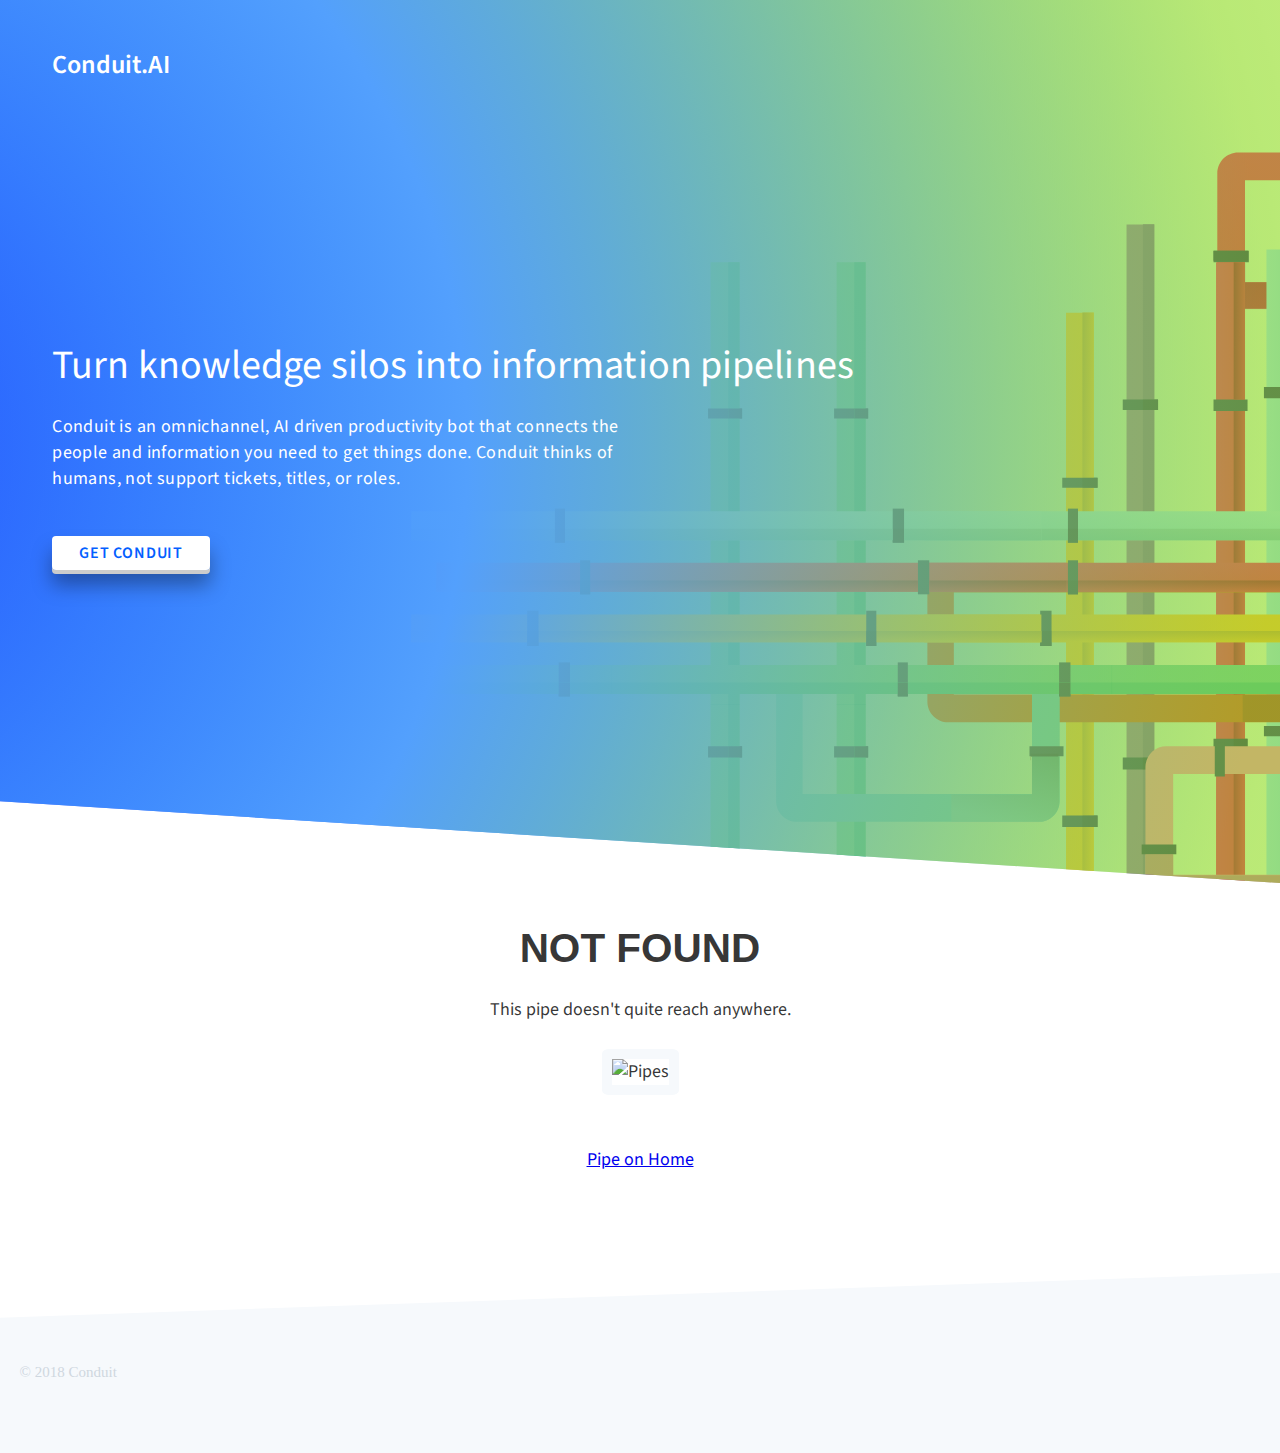
==== commit ebe4bf16: "Add new icons and title update" ====
--- a/404/index.html
+++ b/404/index.html
@@ -1 +1 @@
-<!DOCTYPE html><html><head><meta charset="utf-8"/><meta http-equiv="x-ua-compatible" content="ie=edge"/><meta name="viewport" content="width=device-width, initial-scale=1, shrink-to-fit=no"/><link rel="preload" href="/component---src-layouts-index-jsx-d789c6ad46ad7a81d29c.js" as="script"/><link rel="preload" href="/component---src-pages-404-jsx-86309e400f252a5358a8.js" as="script"/><link rel="preload" href="/path---404-a0e39f21c11f6a62c5ab.js" as="script"/><link rel="preload" href="/app-31a9b46799f997b46023.js" as="script"/><link rel="preload" href="/commons-afb5782224ac01f1fa03.js" as="script"/><title data-react-helmet="true">Conduit</title><link data-react-helmet="true" href="https://fonts.googleapis.com/css?family=Source+Sans+Pro:400,600" rel="stylesheet"/><meta data-react-helmet="true" name="description" content="Turn knowledge silos into information pipelines"/><meta data-react-helmet="true" name="keywords" content=""/><meta data-react-helmet="true" charset="utf-8"/><style id="gatsby-inlined-css">html{font-family:sans-serif;-ms-text-size-adjust:100%;-webkit-text-size-adjust:100%}body{margin:0}#___gatsby,#___gatsby>div,body,html{height:100%}article,aside,details,figcaption,figure,footer,header,main,menu,nav,section,summary{display:block}audio,canvas,progress,video{display:inline-block}audio:not([controls]){display:none;height:0}progress{vertical-align:baseline}[hidden],template{display:none}a{background-color:transparent;-webkit-text-decoration-skip:objects}a:active,a:hover{outline-width:0}abbr[title]{border-bottom:none;text-decoration:underline;text-decoration:underline dotted}b,strong{font-weight:inherit;font-weight:bolder}dfn{font-style:italic}h1{font-size:2em;margin:.67em 0}mark{background-color:#ff0;color:#000}small{font-size:80%}sub,sup{font-size:75%;line-height:0;position:relative;vertical-align:baseline}sub{bottom:-.25em}sup{top:-.5em}img{border-style:none}svg:not(:root){overflow:hidden}code,kbd,pre,samp{font-family:monospace,monospace;font-size:1em}figure{margin:1em 40px}hr{box-sizing:content-box;height:0;overflow:visible}button,input,optgroup,select,textarea{font:inherit;margin:0}optgroup{font-weight:700}button,input{overflow:visible}button,select{text-transform:none}[type=reset],[type=submit],button,html [type=button]{-webkit-appearance:button}[type=button]::-moz-focus-inner,[type=reset]::-moz-focus-inner,[type=submit]::-moz-focus-inner,button::-moz-focus-inner{border-style:none;padding:0}[type=button]:-moz-focusring,[type=reset]:-moz-focusring,[type=submit]:-moz-focusring,button:-moz-focusring{outline:1px dotted ButtonText}fieldset{border:1px solid silver;margin:0 2px;padding:.35em .625em .75em}legend{box-sizing:border-box;color:inherit;display:table;max-width:100%;padding:0;white-space:normal}textarea{overflow:auto}[type=checkbox],[type=radio]{box-sizing:border-box;padding:0}[type=number]::-webkit-inner-spin-button,[type=number]::-webkit-outer-spin-button{height:auto}[type=search]{-webkit-appearance:textfield;outline-offset:-2px}[type=search]::-webkit-search-cancel-button,[type=search]::-webkit-search-decoration{-webkit-appearance:none}::-webkit-input-placeholder{color:inherit;opacity:.54}::-webkit-file-upload-button{-webkit-appearance:button;font:inherit}html{font:112.5%/1.45em georgia,serif;box-sizing:border-box;overflow-y:scroll}*,:after,:before{box-sizing:inherit}body{color:rgba(0,0,0,.8);font-family:georgia,serif;font-weight:400;word-wrap:break-word;-webkit-font-kerning:normal;font-kerning:normal;-ms-font-feature-settings:"kern","liga","clig","calt";-webkit-font-feature-settings:"kern","liga","clig","calt";font-feature-settings:"kern","liga","clig","calt","kern"}img{max-width:100%;margin:0 0 1.45rem;padding:0}h1{font-size:2.25rem}h1,h2{margin:0 0 1.45rem;padding:0;color:inherit;font-family:-apple-system,BlinkMacSystemFont,Segoe UI,Roboto,Oxygen,Ubuntu,Cantarell,Fira Sans,Droid Sans,Helvetica Neue,sans-serif;font-weight:700;text-rendering:optimizeLegibility;line-height:1.1}h2{font-size:1.62671rem}h3{font-size:1.38316rem}h3,h4{margin:0 0 1.45rem;padding:0;color:inherit;font-family:-apple-system,BlinkMacSystemFont,Segoe UI,Roboto,Oxygen,Ubuntu,Cantarell,Fira Sans,Droid Sans,Helvetica Neue,sans-serif;font-weight:700;text-rendering:optimizeLegibility;line-height:1.1}h4{font-size:1rem}h5{font-size:.85028rem}h5,h6{margin:0 0 1.45rem;padding:0;color:inherit;font-family:-apple-system,BlinkMacSystemFont,Segoe UI,Roboto,Oxygen,Ubuntu,Cantarell,Fira Sans,Droid Sans,Helvetica Neue,sans-serif;font-weight:700;text-rendering:optimizeLegibility;line-height:1.1}h6{font-size:.78405rem}hgroup{margin:0 0 1.45rem;padding:0}ol,ul{margin:0 0 1.45rem 1.45rem;padding:0;list-style-position:outside;list-style-image:none}dd,dl,figure,p{margin:0 0 1.45rem;padding:0}pre{padding:0;font-size:.85rem;line-height:1.42;background:rgba(0,0,0,.04);border-radius:3px;overflow:auto;word-wrap:normal;padding:1.45rem}pre,table{margin:0 0 1.45rem}table{padding:0;font-size:1rem;line-height:1.45rem;border-collapse:collapse;width:100%}fieldset{margin:0 0 1.45rem;padding:0}blockquote{margin:0 1.45rem 1.45rem;padding:0}form,iframe,noscript{margin:0 0 1.45rem;padding:0}hr{margin:0 0 calc(1.45rem - 1px);padding:0;background:rgba(0,0,0,.2);border:none;height:1px}address{margin:0 0 1.45rem;padding:0}b,dt,strong,th{font-weight:700}li{margin-bottom:.725rem}ol li,ul li{padding-left:0}li>ol,li>ul{margin-left:1.45rem;margin-bottom:.725rem;margin-top:.725rem}blockquote :last-child,li :last-child,p :last-child{margin-bottom:0}li>p{margin-bottom:.725rem}code,kbd,samp{font-size:.85rem;line-height:1.45rem}abbr,abbr[title],acronym{border-bottom:1px dotted rgba(0,0,0,.5);cursor:help}abbr[title]{text-decoration:none}td,th,thead{text-align:left}td,th{border-bottom:1px solid rgba(0,0,0,.12);font-feature-settings:"tnum";-moz-font-feature-settings:"tnum";-ms-font-feature-settings:"tnum";-webkit-font-feature-settings:"tnum";padding:.725rem .96667rem calc(.725rem - 1px)}td:first-child,th:first-child{padding-left:0}td:last-child,th:last-child{padding-right:0}code,tt{background-color:rgba(0,0,0,.04);border-radius:3px;font-family:SFMono-Regular,Consolas,Roboto Mono,Droid Sans Mono,Liberation Mono,Menlo,Courier,monospace;padding:0;padding-top:.2em;padding-bottom:.2em}pre code{background:none;line-height:1.42}code:after,code:before,tt:after,tt:before{letter-spacing:-.2em;content:" "}pre code:after,pre code:before,pre tt:after,pre tt:before{content:""}@media only screen and (max-width:480px){html{font-size:100%}}#mc-embedded-subscribe-form{margin-bottom:0}#mc_embed_signup .mc-field-group input{text-indent:10px!important}#mc_embed_signup .mc-field-group select{width:100%!important}#mc_embed_signup .button{width:96%!important;background:#035fff!important;height:auto!important;padding:.25rem!important;font-size:16px!important;font-weight:600!important;letter-spacing:.4px!important;text-transform:uppercase!important;margin-top:1rem!important;outline:none;box-shadow:0 4px 0 rgba(3,95,255,.5),0 15px 20px rgba(0,0,0,.35)}#mc_embed_signup .button:hover{text-shadow:0 0 15px rgba(3,95,255,.5)}#mc_embed_signup .button:active{-ms-transform:translateY(2px);transform:translateY(2px);box-shadow:0 2px 0 rgba(3,95,255,.5),0 5px 20px rgba(0,0,0,.35)}#cta__getConduit{position:relative;border-radius:4px;font-size:16px;font-weight:600;letter-spacing:.8px;text-transform:uppercase;margin-top:1rem;border:none;padding:0;background:none;outline:none;display:inline-block;box-shadow:0 4px 0 #ccc,0 15px 20px rgba(0,0,0,.35);transition:box-shadow .1s ease-in-out}#cta__getConduit:active{box-shadow:0 4px 0 #ccc,0 5px 20px rgba(0,0,0,.35)}#cta__getConduit span{display:inline-block;padding:.5rem 1.5rem;background-color:#fff;border-radius:4px;box-shadow:inset 0 -1px 1px hsla(0,0%,100%,.15);transition:background-color .2s ease-in-out,transform .1s ease-in-out;color:#035fff;text-decoration:none;line-height:1}#cta__getConduit span:hover{text-shadow:0 0 15px rgba(3,95,255,.5)}#cta__getConduit span:active{-ms-transform:translateY(2px);transform:translateY(2px)}#form__container{width:100%}#feature__container{display:-ms-flexbox;display:flex;-ms-flex-pack:space-evenly;justify-content:space-evenly;-ms-flex-wrap:wrap;flex-wrap:wrap;width:100%;margin:auto;background:#fff;border:0 solid rgba(3,95,255,.1);box-shadow:0 0 8px 0 #a2beda;border-radius:8px}#feature__header{position:absolute;margin:auto;bottom:35%;font-family:inherit;font-weight:400;font-size:40px;letter-spacing:.1px;text-align:center}.pipes__straight{background:no-repeat top;height:100%;width:100%}.pipes__straight--group{display:none}.pipes__straight--groupFooter{display:block;background:no-repeat top;height:100%;width:100%}.pipes__angled--left{background:no-repeat 77% top;height:100%;width:100%}.pipes__angled--right{background:no-repeat 23% top;height:100%;width:100%}.feature__container--content{padding:1.45rem 1.45rem 0}@media only screen and (min-width:320px) and (max-width:760px){.pipes__straight--group,.pipes__straight--groupFooter{display:block;background:no-repeat 5% bottom;height:100%;width:100%}.pipes__straight--groupFooter{background:no-repeat 5% top}.pipes__angled--left,.pipes__angled--right,.pipes__straight{display:none}#feature__container{box-shadow:0 0 8px 0 #a2beda;border-radius:0 0 8px 8px}#feature__container:before{content:"";position:relative;width:100%;height:8px;top:-8px;left:0;z-index:10;background:#fff}.feature__container--content{width:100%}#intro__container{width:95%;float:right;border:0 solid rgba(3,95,255,.1);border-radius:8px;padding:1.45rem}#feature__header,#intro__container{background:#fff;box-shadow:0 0 8px 0 #a2beda}#feature__header{position:absolute;width:100%;padding:1.45rem 1.45rem 0;margin-bottom:2px;border:0 solid rgba(3,95,255,.1);border-radius:8px 8px 0 0;bottom:0;z-index:1}#hero-description{max-width:100%}}@media only screen and (min-width:760px) and (max-width:1224px){.feature__container--content{width:50%}#intro__container{width:60%;float:right;margin-left:30%}#form__container{width:100%}#form__container--header{text-align:right}#hero-description{max-width:70%}}@media only screen and (min-width:1224px){.feature__container--content{width:25%}#intro__container{width:50%}#form__container{margin:auto;width:80%}#hero-description{max-width:50%}#mc_embed_signup .button{width:33%!important;text-align:center!important}#mc_embed_signup_scroll>div:nth-child(9){width:96%;text-align:center}}</style></head><body><div id="___gatsby"><div style="font-family:Source Sans Pro, sans-serif;-webkit-font-smoothing:antialiased;-moz-osx-font-smoothing:grayscale;" data-reactroot="" data-reactid="1" data-react-checksum="-1881314740"><!-- react-empty: 2 --><section style="display:block;height:100%;min-height:500px;background-image:url(/static/hero-bg.8b60b41d.svg);background-size:cover;background-repeat:no-repeat;background-position:bottom center;margin-bottom:1.45rem;position:relative;z-index:1;" data-reactid="3"><div style="margin:0 auto;height:90%;max-width:1440px;padding:2.9rem;" data-reactid="4"><p style="font-family:inherit;font-weight:600;font-size:26px;color:#FFF;" data-reactid="5"><a style="color:#FFF;text-decoration:none;" href="/" data-reactid="6">Conduit</a></p><div style="display:flex;height:100%;" data-reactid="7"><div style="align-self:center;" data-reactid="8"><h1 id="hero-tagline" style="font-family:inherit;font-weight:400;font-size:40px;color:#FFF;letter-spacing:0.1px;" data-reactid="9">Turn knowledge silos into information pipelines</h1><p id="hero-description" style="font-family:inherit;font-weight:400;font-size:18px;color:#FFF;letter-spacing:0.4px;" data-reactid="10">Conduit is an omnichannel, AI driven productivity bot that connects the people and information you need to get things done. Conduit thinks of humans, not support tickets, titles, or roles.</p><button id="cta__getConduit" data-reactid="11"><span data-reactid="12">Get Conduit</span></button></div></div></div></section><section style="margin:0 auto;max-width:1440px;padding:0 1.45rem;" data-reactid="13"><div style="margin:0 auto 100px;text-align:center;" data-reactid="14"><h1 data-reactid="15">NOT FOUND</h1><p data-reactid="16">This pipe doesn&#x27;t quite reach anywhere.</p><figure data-reactid="17"><img style="border-radius:10%;border:10px solid #F6F9FC;" src="https://i.imgur.com/5KgEoYL.gif" alt="Pipes" data-reactid="18"/></figure><a href="/" data-reactid="19">Pipe on Home</a></div></section><section style="position:relative;overflow:hidden;height:10rem;z-index:1;" data-reactid="20"><div style="height:100%;width:100%;overflow:hidden;position:absolute;-webkit-transform:skewY(-2deg);transform:skewY(-2deg);transform-origin:100%;background:#F6F9FC;z-index:-1;" data-reactid="21"></div><div style="display:flex;margin:0 auto;height:100%;max-width:1440px;padding:1.45rem 1.0875rem;" data-reactid="22"><p style="font-family:SourceSansPro-Regular;font-size:15px;color:#CFD7DF;align-self:center;margin-top:1rem;margin-bottom:0px;" data-reactid="23">© 2018 Conduit</p></div></section></div></div><script id="webpack-manifest">/*<![CDATA[*/window.webpackManifest={"231608221292675":"app-31a9b46799f997b46023.js","183328146348521":"component---src-pages-404-jsx-86309e400f252a5358a8.js","213534597649335":"component---src-pages-index-jsx-15378828de81d1572a81.js","163735674095581":"component---src-pages-page-2-jsx-65f0147ecb0dc4da2a2b.js","60335399758886":"path----a1cd0ae4cadaec3e2279.js","254022195166212":"path---404-a0e39f21c11f6a62c5ab.js","142629428675168":"path---index-a0e39f21c11f6a62c5ab.js","135728916539164":"path---page-2-a0e39f21c11f6a62c5ab.js","178698757827068":"path---404-html-a0e39f21c11f6a62c5ab.js","79611799117203":"component---src-layouts-index-jsx-d789c6ad46ad7a81d29c.js"}/*]]>*/</script><script>/*<![CDATA[*/!function(e,t,r){function n(){for(;d[0]&&"loaded"==d[0][f];)c=d.shift(),c[o]=!i.parentNode.insertBefore(c,i)}for(var s,a,c,d=[],i=e.scripts[0],o="onreadystatechange",f="readyState";s=r.shift();)a=e.createElement(t),"async"in i?(a.async=!1,e.head.appendChild(a)):i[f]?(d.push(a),a[o]=n):e.write("<"+t+' src="'+s+'" defer></'+t+">"),a.src=s}(document,"script",["/commons-afb5782224ac01f1fa03.js","/app-31a9b46799f997b46023.js","/path---404-a0e39f21c11f6a62c5ab.js","/component---src-pages-404-jsx-86309e400f252a5358a8.js","/component---src-layouts-index-jsx-d789c6ad46ad7a81d29c.js"])/*]]>*/</script></body></html>+<!DOCTYPE html><html><head><meta charset="utf-8"/><meta http-equiv="x-ua-compatible" content="ie=edge"/><meta name="viewport" content="width=device-width, initial-scale=1, shrink-to-fit=no"/><link rel="preload" href="/component---src-layouts-index-jsx-ff1de738b8087903649b.js" as="script"/><link rel="preload" href="/component---src-pages-404-jsx-86309e400f252a5358a8.js" as="script"/><link rel="preload" href="/path---404-a0e39f21c11f6a62c5ab.js" as="script"/><link rel="preload" href="/app-31a9b46799f997b46023.js" as="script"/><link rel="preload" href="/commons-afb5782224ac01f1fa03.js" as="script"/><title data-react-helmet="true"></title><link data-react-helmet="true" href="https://fonts.googleapis.com/css?family=Source+Sans+Pro:400,600" rel="stylesheet"/><link data-react-helmet="true" rel="apple-touch-icon" sizes="180x180" href="/icons/apple-touch-icon.png"/><link data-react-helmet="true" rel="icon" type="image/png" sizes="32x32" href="/icons/favicon-32x32.png"/><link data-react-helmet="true" rel="icon" type="image/png" sizes="16x16" href="/icons/favicon-16x16.png"/><link data-react-helmet="true" rel="manifest" href="/icons/site.webmanifest"/><link data-react-helmet="true" rel="mask-icon" href="/icons/safari-pinned-tab.svg" color="#5bbad5"/><link data-react-helmet="true" rel="shortcut icon" href="/icons/favicon.ico"/><meta data-react-helmet="true" name="description" content="Turn knowledge silos into information pipelines"/><meta data-react-helmet="true" name="keywords" content=""/><meta data-react-helmet="true" charset="utf-8"/><meta data-react-helmet="true" name="msapplication-TileColor" content="#2d89ef"/><meta data-react-helmet="true" name="msapplication-config" content="/icons/browserconfig.xml"/><meta data-react-helmet="true" name="theme-color" content="#ffffff"/><style id="gatsby-inlined-css">html{font-family:sans-serif;-ms-text-size-adjust:100%;-webkit-text-size-adjust:100%}body{margin:0}#___gatsby,#___gatsby>div,body,html{height:100%}article,aside,details,figcaption,figure,footer,header,main,menu,nav,section,summary{display:block}audio,canvas,progress,video{display:inline-block}audio:not([controls]){display:none;height:0}progress{vertical-align:baseline}[hidden],template{display:none}a{background-color:transparent;-webkit-text-decoration-skip:objects}a:active,a:hover{outline-width:0}abbr[title]{border-bottom:none;text-decoration:underline;text-decoration:underline dotted}b,strong{font-weight:inherit;font-weight:bolder}dfn{font-style:italic}h1{font-size:2em;margin:.67em 0}mark{background-color:#ff0;color:#000}small{font-size:80%}sub,sup{font-size:75%;line-height:0;position:relative;vertical-align:baseline}sub{bottom:-.25em}sup{top:-.5em}img{border-style:none}svg:not(:root){overflow:hidden}code,kbd,pre,samp{font-family:monospace,monospace;font-size:1em}figure{margin:1em 40px}hr{box-sizing:content-box;height:0;overflow:visible}button,input,optgroup,select,textarea{font:inherit;margin:0}optgroup{font-weight:700}button,input{overflow:visible}button,select{text-transform:none}[type=reset],[type=submit],button,html [type=button]{-webkit-appearance:button}[type=button]::-moz-focus-inner,[type=reset]::-moz-focus-inner,[type=submit]::-moz-focus-inner,button::-moz-focus-inner{border-style:none;padding:0}[type=button]:-moz-focusring,[type=reset]:-moz-focusring,[type=submit]:-moz-focusring,button:-moz-focusring{outline:1px dotted ButtonText}fieldset{border:1px solid silver;margin:0 2px;padding:.35em .625em .75em}legend{box-sizing:border-box;color:inherit;display:table;max-width:100%;padding:0;white-space:normal}textarea{overflow:auto}[type=checkbox],[type=radio]{box-sizing:border-box;padding:0}[type=number]::-webkit-inner-spin-button,[type=number]::-webkit-outer-spin-button{height:auto}[type=search]{-webkit-appearance:textfield;outline-offset:-2px}[type=search]::-webkit-search-cancel-button,[type=search]::-webkit-search-decoration{-webkit-appearance:none}::-webkit-input-placeholder{color:inherit;opacity:.54}::-webkit-file-upload-button{-webkit-appearance:button;font:inherit}html{font:112.5%/1.45em georgia,serif;box-sizing:border-box;overflow-y:scroll}*,:after,:before{box-sizing:inherit}body{color:rgba(0,0,0,.8);font-family:georgia,serif;font-weight:400;word-wrap:break-word;-webkit-font-kerning:normal;font-kerning:normal;-ms-font-feature-settings:"kern","liga","clig","calt";-webkit-font-feature-settings:"kern","liga","clig","calt";font-feature-settings:"kern","liga","clig","calt","kern"}img{max-width:100%;margin:0 0 1.45rem;padding:0}h1{font-size:2.25rem}h1,h2{margin:0 0 1.45rem;padding:0;color:inherit;font-family:-apple-system,BlinkMacSystemFont,Segoe UI,Roboto,Oxygen,Ubuntu,Cantarell,Fira Sans,Droid Sans,Helvetica Neue,sans-serif;font-weight:700;text-rendering:optimizeLegibility;line-height:1.1}h2{font-size:1.62671rem}h3{font-size:1.38316rem}h3,h4{margin:0 0 1.45rem;padding:0;color:inherit;font-family:-apple-system,BlinkMacSystemFont,Segoe UI,Roboto,Oxygen,Ubuntu,Cantarell,Fira Sans,Droid Sans,Helvetica Neue,sans-serif;font-weight:700;text-rendering:optimizeLegibility;line-height:1.1}h4{font-size:1rem}h5{font-size:.85028rem}h5,h6{margin:0 0 1.45rem;padding:0;color:inherit;font-family:-apple-system,BlinkMacSystemFont,Segoe UI,Roboto,Oxygen,Ubuntu,Cantarell,Fira Sans,Droid Sans,Helvetica Neue,sans-serif;font-weight:700;text-rendering:optimizeLegibility;line-height:1.1}h6{font-size:.78405rem}hgroup{margin:0 0 1.45rem;padding:0}ol,ul{margin:0 0 1.45rem 1.45rem;padding:0;list-style-position:outside;list-style-image:none}dd,dl,figure,p{margin:0 0 1.45rem;padding:0}pre{padding:0;font-size:.85rem;line-height:1.42;background:rgba(0,0,0,.04);border-radius:3px;overflow:auto;word-wrap:normal;padding:1.45rem}pre,table{margin:0 0 1.45rem}table{padding:0;font-size:1rem;line-height:1.45rem;border-collapse:collapse;width:100%}fieldset{margin:0 0 1.45rem;padding:0}blockquote{margin:0 1.45rem 1.45rem;padding:0}form,iframe,noscript{margin:0 0 1.45rem;padding:0}hr{margin:0 0 calc(1.45rem - 1px);padding:0;background:rgba(0,0,0,.2);border:none;height:1px}address{margin:0 0 1.45rem;padding:0}b,dt,strong,th{font-weight:700}li{margin-bottom:.725rem}ol li,ul li{padding-left:0}li>ol,li>ul{margin-left:1.45rem;margin-bottom:.725rem;margin-top:.725rem}blockquote :last-child,li :last-child,p :last-child{margin-bottom:0}li>p{margin-bottom:.725rem}code,kbd,samp{font-size:.85rem;line-height:1.45rem}abbr,abbr[title],acronym{border-bottom:1px dotted rgba(0,0,0,.5);cursor:help}abbr[title]{text-decoration:none}td,th,thead{text-align:left}td,th{border-bottom:1px solid rgba(0,0,0,.12);font-feature-settings:"tnum";-moz-font-feature-settings:"tnum";-ms-font-feature-settings:"tnum";-webkit-font-feature-settings:"tnum";padding:.725rem .96667rem calc(.725rem - 1px)}td:first-child,th:first-child{padding-left:0}td:last-child,th:last-child{padding-right:0}code,tt{background-color:rgba(0,0,0,.04);border-radius:3px;font-family:SFMono-Regular,Consolas,Roboto Mono,Droid Sans Mono,Liberation Mono,Menlo,Courier,monospace;padding:0;padding-top:.2em;padding-bottom:.2em}pre code{background:none;line-height:1.42}code:after,code:before,tt:after,tt:before{letter-spacing:-.2em;content:" "}pre code:after,pre code:before,pre tt:after,pre tt:before{content:""}@media only screen and (max-width:480px){html{font-size:100%}}#mc-embedded-subscribe-form{margin-bottom:0}#mc_embed_signup .mc-field-group input{text-indent:10px!important}#mc_embed_signup .mc-field-group select{width:100%!important}#mc_embed_signup .button{width:96%!important;background:#035fff!important;height:auto!important;padding:.25rem!important;font-size:16px!important;font-weight:600!important;letter-spacing:.4px!important;text-transform:uppercase!important;margin-top:1rem!important;outline:none;box-shadow:0 4px 0 rgba(3,95,255,.5),0 15px 20px rgba(0,0,0,.35)}#mc_embed_signup .button:hover{text-shadow:0 0 15px rgba(3,95,255,.5)}#mc_embed_signup .button:active{-ms-transform:translateY(2px);transform:translateY(2px);box-shadow:0 2px 0 rgba(3,95,255,.5),0 5px 20px rgba(0,0,0,.35)}#cta__getConduit{display:inline-block;position:relative;border-radius:4px;font-size:16px;font-weight:600;letter-spacing:.8px;text-transform:uppercase;margin-top:1rem;border:none;padding:0;background:none;outline:none;-webkit-user-select:none;-moz-user-select:none;-ms-user-select:none;user-select:none;cursor:pointer;box-shadow:0 4px 0 #ccc,0 15px 20px rgba(0,0,0,.35);transition:box-shadow .1s ease-in-out}#cta__getConduit:active{box-shadow:0 4px 0 #ccc,0 5px 20px rgba(0,0,0,.35)}#cta__getConduit span{display:inline-block;padding:.5rem 1.5rem;background-color:#fff;border-radius:4px;box-shadow:inset 0 -1px 1px hsla(0,0%,100%,.15);transition:background-color .2s ease-in-out,transform .1s ease-in-out;color:#035fff;text-decoration:none;line-height:1}#cta__getConduit span:hover{text-shadow:0 0 15px rgba(3,95,255,.5)}#cta__getConduit span:active{-ms-transform:translateY(2px);transform:translateY(2px)}#form__container{width:100%}#feature__container{display:-ms-flexbox;display:flex;-ms-flex-pack:space-evenly;justify-content:space-evenly;-ms-flex-wrap:wrap;flex-wrap:wrap;width:100%;margin:auto;background:#fff;border:0 solid rgba(3,95,255,.1);box-shadow:0 0 8px 0 #a2beda;border-radius:8px}#feature__header{position:absolute;margin:auto;bottom:35%;font-family:inherit;font-weight:400;font-size:40px;letter-spacing:.1px;text-align:center}.pipes__straight{background:no-repeat top;height:100%;width:100%}.pipes__straight--group{display:none}.pipes__straight--groupFooter{display:block;background:no-repeat top;height:100%;width:100%}.pipes__angled--left{background:no-repeat 77% top;height:100%;width:100%}.pipes__angled--right{background:no-repeat 23% top;height:100%;width:100%}.feature__container--content{padding:1.45rem 1.45rem 0}@media only screen and (min-width:320px) and (max-width:760px){.pipes__straight--group,.pipes__straight--groupFooter{display:block;background:no-repeat 5% bottom;height:100%;width:100%}.pipes__straight--groupFooter{background:no-repeat 5% top}.pipes__angled--left,.pipes__angled--right,.pipes__straight{display:none}#feature__container{box-shadow:0 0 8px 0 #a2beda;border-radius:0 0 8px 8px}#feature__container:before{content:"";position:relative;width:100%;height:8px;top:-8px;left:0;z-index:10;background:#fff}.feature__container--content{width:100%}#intro__container{width:95%;float:right;border:0 solid rgba(3,95,255,.1);border-radius:8px;padding:1.45rem}#feature__header,#intro__container{background:#fff;box-shadow:0 0 8px 0 #a2beda}#feature__header{position:absolute;width:100%;padding:1.45rem 1.45rem 0;margin-bottom:2px;border:0 solid rgba(3,95,255,.1);border-radius:8px 8px 0 0;bottom:0;z-index:1}#hero-description{max-width:100%}}@media only screen and (min-width:760px) and (max-width:1224px){.feature__container--content{width:50%}#intro__container{width:60%;float:right;margin-left:30%}#form__container{width:100%}#form__container--header{text-align:right}#hero-description{max-width:70%}}@media only screen and (min-width:1224px){.feature__container--content{width:25%}#intro__container{width:50%}#form__container{margin:auto;width:80%}#hero-description{max-width:50%}#mc_embed_signup .button{width:33%!important;text-align:center!important}#mc_embed_signup_scroll>div:nth-child(9){width:96%;text-align:center}}</style></head><body><div id="___gatsby"><div style="font-family:Source Sans Pro, sans-serif;-webkit-font-smoothing:antialiased;-moz-osx-font-smoothing:grayscale;" data-reactroot="" data-reactid="1" data-react-checksum="-1769510140"><!-- react-empty: 2 --><section style="display:block;height:100%;min-height:500px;background-image:url(/static/hero-bg.8b60b41d.svg);background-size:cover;background-repeat:no-repeat;background-position:bottom center;margin-bottom:1.45rem;position:relative;z-index:1;" data-reactid="3"><div style="margin:0 auto;height:90%;max-width:1440px;padding:2.9rem;" data-reactid="4"><p style="font-family:inherit;font-weight:600;font-size:26px;color:#FFF;" data-reactid="5"><a style="color:#FFF;text-decoration:none;" href="/" data-reactid="6">Conduit.AI</a></p><div style="display:flex;height:100%;" data-reactid="7"><div style="align-self:center;" data-reactid="8"><h1 id="hero-tagline" style="font-family:inherit;font-weight:400;font-size:40px;color:#FFF;letter-spacing:0.1px;" data-reactid="9">Turn knowledge silos into information pipelines</h1><p id="hero-description" style="font-family:inherit;font-weight:400;font-size:18px;color:#FFF;letter-spacing:0.4px;" data-reactid="10">Conduit is an omnichannel, AI driven productivity bot that connects the people and information you need to get things done. Conduit thinks of humans, not support tickets, titles, or roles.</p><button id="cta__getConduit" data-reactid="11"><span data-reactid="12">Get Conduit</span></button></div></div></div></section><section style="margin:0 auto;max-width:1440px;padding:0 1.45rem;" data-reactid="13"><div style="margin:0 auto 100px;text-align:center;" data-reactid="14"><h1 data-reactid="15">NOT FOUND</h1><p data-reactid="16">This pipe doesn&#x27;t quite reach anywhere.</p><figure data-reactid="17"><img style="border-radius:10%;border:10px solid #F6F9FC;" src="https://i.imgur.com/5KgEoYL.gif" alt="Pipes" data-reactid="18"/></figure><a href="/" data-reactid="19">Pipe on Home</a></div></section><section style="position:relative;overflow:hidden;height:10rem;z-index:1;" data-reactid="20"><div style="height:100%;width:100%;overflow:hidden;position:absolute;-webkit-transform:skewY(-2deg);transform:skewY(-2deg);transform-origin:100%;background:#F6F9FC;z-index:-1;" data-reactid="21"></div><div style="display:flex;margin:0 auto;height:100%;max-width:1440px;padding:1.45rem 1.0875rem;" data-reactid="22"><p style="font-family:SourceSansPro-Regular;font-size:15px;color:#CFD7DF;align-self:center;margin-top:1rem;margin-bottom:0px;" data-reactid="23">© 2018 Conduit</p></div></section></div></div><script id="webpack-manifest">/*<![CDATA[*/window.webpackManifest={"231608221292675":"app-31a9b46799f997b46023.js","183328146348521":"component---src-pages-404-jsx-86309e400f252a5358a8.js","213534597649335":"component---src-pages-index-jsx-15378828de81d1572a81.js","163735674095581":"component---src-pages-page-2-jsx-65f0147ecb0dc4da2a2b.js","60335399758886":"path----2e2a9c220398b73c6913.js","254022195166212":"path---404-a0e39f21c11f6a62c5ab.js","142629428675168":"path---index-a0e39f21c11f6a62c5ab.js","135728916539164":"path---page-2-a0e39f21c11f6a62c5ab.js","178698757827068":"path---404-html-a0e39f21c11f6a62c5ab.js","79611799117203":"component---src-layouts-index-jsx-ff1de738b8087903649b.js"}/*]]>*/</script><script>/*<![CDATA[*/!function(e,t,r){function n(){for(;d[0]&&"loaded"==d[0][f];)c=d.shift(),c[o]=!i.parentNode.insertBefore(c,i)}for(var s,a,c,d=[],i=e.scripts[0],o="onreadystatechange",f="readyState";s=r.shift();)a=e.createElement(t),"async"in i?(a.async=!1,e.head.appendChild(a)):i[f]?(d.push(a),a[o]=n):e.write("<"+t+' src="'+s+'" defer></'+t+">"),a.src=s}(document,"script",["/commons-afb5782224ac01f1fa03.js","/app-31a9b46799f997b46023.js","/path---404-a0e39f21c11f6a62c5ab.js","/component---src-pages-404-jsx-86309e400f252a5358a8.js","/component---src-layouts-index-jsx-ff1de738b8087903649b.js"])/*]]>*/</script></body></html>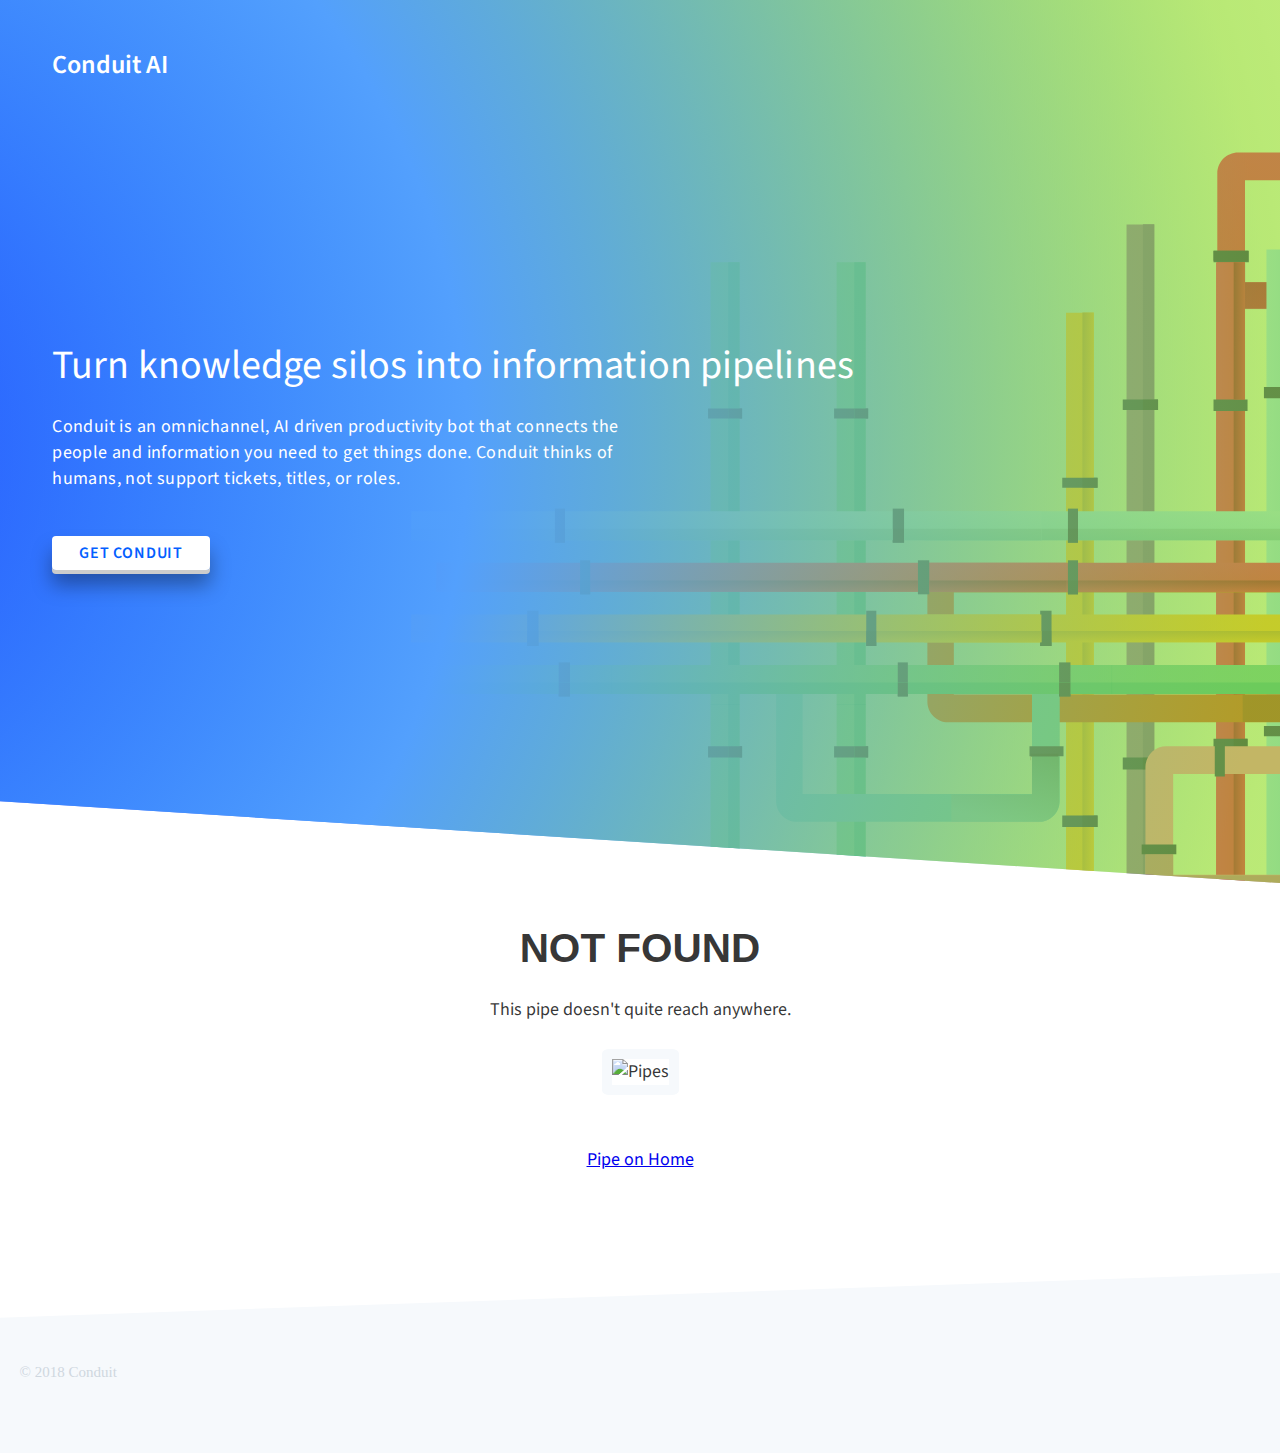
==== commit cfc88c21: "Fix title bug and css properties" ====
--- a/404/index.html
+++ b/404/index.html
@@ -1 +1 @@
-<!DOCTYPE html><html><head><meta charset="utf-8"/><meta http-equiv="x-ua-compatible" content="ie=edge"/><meta name="viewport" content="width=device-width, initial-scale=1, shrink-to-fit=no"/><link rel="preload" href="/component---src-layouts-index-jsx-ff1de738b8087903649b.js" as="script"/><link rel="preload" href="/component---src-pages-404-jsx-86309e400f252a5358a8.js" as="script"/><link rel="preload" href="/path---404-a0e39f21c11f6a62c5ab.js" as="script"/><link rel="preload" href="/app-31a9b46799f997b46023.js" as="script"/><link rel="preload" href="/commons-afb5782224ac01f1fa03.js" as="script"/><title data-react-helmet="true"></title><link data-react-helmet="true" href="https://fonts.googleapis.com/css?family=Source+Sans+Pro:400,600" rel="stylesheet"/><link data-react-helmet="true" rel="apple-touch-icon" sizes="180x180" href="/icons/apple-touch-icon.png"/><link data-react-helmet="true" rel="icon" type="image/png" sizes="32x32" href="/icons/favicon-32x32.png"/><link data-react-helmet="true" rel="icon" type="image/png" sizes="16x16" href="/icons/favicon-16x16.png"/><link data-react-helmet="true" rel="manifest" href="/icons/site.webmanifest"/><link data-react-helmet="true" rel="mask-icon" href="/icons/safari-pinned-tab.svg" color="#5bbad5"/><link data-react-helmet="true" rel="shortcut icon" href="/icons/favicon.ico"/><meta data-react-helmet="true" name="description" content="Turn knowledge silos into information pipelines"/><meta data-react-helmet="true" name="keywords" content=""/><meta data-react-helmet="true" charset="utf-8"/><meta data-react-helmet="true" name="msapplication-TileColor" content="#2d89ef"/><meta data-react-helmet="true" name="msapplication-config" content="/icons/browserconfig.xml"/><meta data-react-helmet="true" name="theme-color" content="#ffffff"/><style id="gatsby-inlined-css">html{font-family:sans-serif;-ms-text-size-adjust:100%;-webkit-text-size-adjust:100%}body{margin:0}#___gatsby,#___gatsby>div,body,html{height:100%}article,aside,details,figcaption,figure,footer,header,main,menu,nav,section,summary{display:block}audio,canvas,progress,video{display:inline-block}audio:not([controls]){display:none;height:0}progress{vertical-align:baseline}[hidden],template{display:none}a{background-color:transparent;-webkit-text-decoration-skip:objects}a:active,a:hover{outline-width:0}abbr[title]{border-bottom:none;text-decoration:underline;text-decoration:underline dotted}b,strong{font-weight:inherit;font-weight:bolder}dfn{font-style:italic}h1{font-size:2em;margin:.67em 0}mark{background-color:#ff0;color:#000}small{font-size:80%}sub,sup{font-size:75%;line-height:0;position:relative;vertical-align:baseline}sub{bottom:-.25em}sup{top:-.5em}img{border-style:none}svg:not(:root){overflow:hidden}code,kbd,pre,samp{font-family:monospace,monospace;font-size:1em}figure{margin:1em 40px}hr{box-sizing:content-box;height:0;overflow:visible}button,input,optgroup,select,textarea{font:inherit;margin:0}optgroup{font-weight:700}button,input{overflow:visible}button,select{text-transform:none}[type=reset],[type=submit],button,html [type=button]{-webkit-appearance:button}[type=button]::-moz-focus-inner,[type=reset]::-moz-focus-inner,[type=submit]::-moz-focus-inner,button::-moz-focus-inner{border-style:none;padding:0}[type=button]:-moz-focusring,[type=reset]:-moz-focusring,[type=submit]:-moz-focusring,button:-moz-focusring{outline:1px dotted ButtonText}fieldset{border:1px solid silver;margin:0 2px;padding:.35em .625em .75em}legend{box-sizing:border-box;color:inherit;display:table;max-width:100%;padding:0;white-space:normal}textarea{overflow:auto}[type=checkbox],[type=radio]{box-sizing:border-box;padding:0}[type=number]::-webkit-inner-spin-button,[type=number]::-webkit-outer-spin-button{height:auto}[type=search]{-webkit-appearance:textfield;outline-offset:-2px}[type=search]::-webkit-search-cancel-button,[type=search]::-webkit-search-decoration{-webkit-appearance:none}::-webkit-input-placeholder{color:inherit;opacity:.54}::-webkit-file-upload-button{-webkit-appearance:button;font:inherit}html{font:112.5%/1.45em georgia,serif;box-sizing:border-box;overflow-y:scroll}*,:after,:before{box-sizing:inherit}body{color:rgba(0,0,0,.8);font-family:georgia,serif;font-weight:400;word-wrap:break-word;-webkit-font-kerning:normal;font-kerning:normal;-ms-font-feature-settings:"kern","liga","clig","calt";-webkit-font-feature-settings:"kern","liga","clig","calt";font-feature-settings:"kern","liga","clig","calt","kern"}img{max-width:100%;margin:0 0 1.45rem;padding:0}h1{font-size:2.25rem}h1,h2{margin:0 0 1.45rem;padding:0;color:inherit;font-family:-apple-system,BlinkMacSystemFont,Segoe UI,Roboto,Oxygen,Ubuntu,Cantarell,Fira Sans,Droid Sans,Helvetica Neue,sans-serif;font-weight:700;text-rendering:optimizeLegibility;line-height:1.1}h2{font-size:1.62671rem}h3{font-size:1.38316rem}h3,h4{margin:0 0 1.45rem;padding:0;color:inherit;font-family:-apple-system,BlinkMacSystemFont,Segoe UI,Roboto,Oxygen,Ubuntu,Cantarell,Fira Sans,Droid Sans,Helvetica Neue,sans-serif;font-weight:700;text-rendering:optimizeLegibility;line-height:1.1}h4{font-size:1rem}h5{font-size:.85028rem}h5,h6{margin:0 0 1.45rem;padding:0;color:inherit;font-family:-apple-system,BlinkMacSystemFont,Segoe UI,Roboto,Oxygen,Ubuntu,Cantarell,Fira Sans,Droid Sans,Helvetica Neue,sans-serif;font-weight:700;text-rendering:optimizeLegibility;line-height:1.1}h6{font-size:.78405rem}hgroup{margin:0 0 1.45rem;padding:0}ol,ul{margin:0 0 1.45rem 1.45rem;padding:0;list-style-position:outside;list-style-image:none}dd,dl,figure,p{margin:0 0 1.45rem;padding:0}pre{padding:0;font-size:.85rem;line-height:1.42;background:rgba(0,0,0,.04);border-radius:3px;overflow:auto;word-wrap:normal;padding:1.45rem}pre,table{margin:0 0 1.45rem}table{padding:0;font-size:1rem;line-height:1.45rem;border-collapse:collapse;width:100%}fieldset{margin:0 0 1.45rem;padding:0}blockquote{margin:0 1.45rem 1.45rem;padding:0}form,iframe,noscript{margin:0 0 1.45rem;padding:0}hr{margin:0 0 calc(1.45rem - 1px);padding:0;background:rgba(0,0,0,.2);border:none;height:1px}address{margin:0 0 1.45rem;padding:0}b,dt,strong,th{font-weight:700}li{margin-bottom:.725rem}ol li,ul li{padding-left:0}li>ol,li>ul{margin-left:1.45rem;margin-bottom:.725rem;margin-top:.725rem}blockquote :last-child,li :last-child,p :last-child{margin-bottom:0}li>p{margin-bottom:.725rem}code,kbd,samp{font-size:.85rem;line-height:1.45rem}abbr,abbr[title],acronym{border-bottom:1px dotted rgba(0,0,0,.5);cursor:help}abbr[title]{text-decoration:none}td,th,thead{text-align:left}td,th{border-bottom:1px solid rgba(0,0,0,.12);font-feature-settings:"tnum";-moz-font-feature-settings:"tnum";-ms-font-feature-settings:"tnum";-webkit-font-feature-settings:"tnum";padding:.725rem .96667rem calc(.725rem - 1px)}td:first-child,th:first-child{padding-left:0}td:last-child,th:last-child{padding-right:0}code,tt{background-color:rgba(0,0,0,.04);border-radius:3px;font-family:SFMono-Regular,Consolas,Roboto Mono,Droid Sans Mono,Liberation Mono,Menlo,Courier,monospace;padding:0;padding-top:.2em;padding-bottom:.2em}pre code{background:none;line-height:1.42}code:after,code:before,tt:after,tt:before{letter-spacing:-.2em;content:" "}pre code:after,pre code:before,pre tt:after,pre tt:before{content:""}@media only screen and (max-width:480px){html{font-size:100%}}#mc-embedded-subscribe-form{margin-bottom:0}#mc_embed_signup .mc-field-group input{text-indent:10px!important}#mc_embed_signup .mc-field-group select{width:100%!important}#mc_embed_signup .button{width:96%!important;background:#035fff!important;height:auto!important;padding:.25rem!important;font-size:16px!important;font-weight:600!important;letter-spacing:.4px!important;text-transform:uppercase!important;margin-top:1rem!important;outline:none;box-shadow:0 4px 0 rgba(3,95,255,.5),0 15px 20px rgba(0,0,0,.35)}#mc_embed_signup .button:hover{text-shadow:0 0 15px rgba(3,95,255,.5)}#mc_embed_signup .button:active{-ms-transform:translateY(2px);transform:translateY(2px);box-shadow:0 2px 0 rgba(3,95,255,.5),0 5px 20px rgba(0,0,0,.35)}#cta__getConduit{display:inline-block;position:relative;border-radius:4px;font-size:16px;font-weight:600;letter-spacing:.8px;text-transform:uppercase;margin-top:1rem;border:none;padding:0;background:none;outline:none;-webkit-user-select:none;-moz-user-select:none;-ms-user-select:none;user-select:none;cursor:pointer;box-shadow:0 4px 0 #ccc,0 15px 20px rgba(0,0,0,.35);transition:box-shadow .1s ease-in-out}#cta__getConduit:active{box-shadow:0 4px 0 #ccc,0 5px 20px rgba(0,0,0,.35)}#cta__getConduit span{display:inline-block;padding:.5rem 1.5rem;background-color:#fff;border-radius:4px;box-shadow:inset 0 -1px 1px hsla(0,0%,100%,.15);transition:background-color .2s ease-in-out,transform .1s ease-in-out;color:#035fff;text-decoration:none;line-height:1}#cta__getConduit span:hover{text-shadow:0 0 15px rgba(3,95,255,.5)}#cta__getConduit span:active{-ms-transform:translateY(2px);transform:translateY(2px)}#form__container{width:100%}#feature__container{display:-ms-flexbox;display:flex;-ms-flex-pack:space-evenly;justify-content:space-evenly;-ms-flex-wrap:wrap;flex-wrap:wrap;width:100%;margin:auto;background:#fff;border:0 solid rgba(3,95,255,.1);box-shadow:0 0 8px 0 #a2beda;border-radius:8px}#feature__header{position:absolute;margin:auto;bottom:35%;font-family:inherit;font-weight:400;font-size:40px;letter-spacing:.1px;text-align:center}.pipes__straight{background:no-repeat top;height:100%;width:100%}.pipes__straight--group{display:none}.pipes__straight--groupFooter{display:block;background:no-repeat top;height:100%;width:100%}.pipes__angled--left{background:no-repeat 77% top;height:100%;width:100%}.pipes__angled--right{background:no-repeat 23% top;height:100%;width:100%}.feature__container--content{padding:1.45rem 1.45rem 0}@media only screen and (min-width:320px) and (max-width:760px){.pipes__straight--group,.pipes__straight--groupFooter{display:block;background:no-repeat 5% bottom;height:100%;width:100%}.pipes__straight--groupFooter{background:no-repeat 5% top}.pipes__angled--left,.pipes__angled--right,.pipes__straight{display:none}#feature__container{box-shadow:0 0 8px 0 #a2beda;border-radius:0 0 8px 8px}#feature__container:before{content:"";position:relative;width:100%;height:8px;top:-8px;left:0;z-index:10;background:#fff}.feature__container--content{width:100%}#intro__container{width:95%;float:right;border:0 solid rgba(3,95,255,.1);border-radius:8px;padding:1.45rem}#feature__header,#intro__container{background:#fff;box-shadow:0 0 8px 0 #a2beda}#feature__header{position:absolute;width:100%;padding:1.45rem 1.45rem 0;margin-bottom:2px;border:0 solid rgba(3,95,255,.1);border-radius:8px 8px 0 0;bottom:0;z-index:1}#hero-description{max-width:100%}}@media only screen and (min-width:760px) and (max-width:1224px){.feature__container--content{width:50%}#intro__container{width:60%;float:right;margin-left:30%}#form__container{width:100%}#form__container--header{text-align:right}#hero-description{max-width:70%}}@media only screen and (min-width:1224px){.feature__container--content{width:25%}#intro__container{width:50%}#form__container{margin:auto;width:80%}#hero-description{max-width:50%}#mc_embed_signup .button{width:33%!important;text-align:center!important}#mc_embed_signup_scroll>div:nth-child(9){width:96%;text-align:center}}</style></head><body><div id="___gatsby"><div style="font-family:Source Sans Pro, sans-serif;-webkit-font-smoothing:antialiased;-moz-osx-font-smoothing:grayscale;" data-reactroot="" data-reactid="1" data-react-checksum="-1769510140"><!-- react-empty: 2 --><section style="display:block;height:100%;min-height:500px;background-image:url(/static/hero-bg.8b60b41d.svg);background-size:cover;background-repeat:no-repeat;background-position:bottom center;margin-bottom:1.45rem;position:relative;z-index:1;" data-reactid="3"><div style="margin:0 auto;height:90%;max-width:1440px;padding:2.9rem;" data-reactid="4"><p style="font-family:inherit;font-weight:600;font-size:26px;color:#FFF;" data-reactid="5"><a style="color:#FFF;text-decoration:none;" href="/" data-reactid="6">Conduit.AI</a></p><div style="display:flex;height:100%;" data-reactid="7"><div style="align-self:center;" data-reactid="8"><h1 id="hero-tagline" style="font-family:inherit;font-weight:400;font-size:40px;color:#FFF;letter-spacing:0.1px;" data-reactid="9">Turn knowledge silos into information pipelines</h1><p id="hero-description" style="font-family:inherit;font-weight:400;font-size:18px;color:#FFF;letter-spacing:0.4px;" data-reactid="10">Conduit is an omnichannel, AI driven productivity bot that connects the people and information you need to get things done. Conduit thinks of humans, not support tickets, titles, or roles.</p><button id="cta__getConduit" data-reactid="11"><span data-reactid="12">Get Conduit</span></button></div></div></div></section><section style="margin:0 auto;max-width:1440px;padding:0 1.45rem;" data-reactid="13"><div style="margin:0 auto 100px;text-align:center;" data-reactid="14"><h1 data-reactid="15">NOT FOUND</h1><p data-reactid="16">This pipe doesn&#x27;t quite reach anywhere.</p><figure data-reactid="17"><img style="border-radius:10%;border:10px solid #F6F9FC;" src="https://i.imgur.com/5KgEoYL.gif" alt="Pipes" data-reactid="18"/></figure><a href="/" data-reactid="19">Pipe on Home</a></div></section><section style="position:relative;overflow:hidden;height:10rem;z-index:1;" data-reactid="20"><div style="height:100%;width:100%;overflow:hidden;position:absolute;-webkit-transform:skewY(-2deg);transform:skewY(-2deg);transform-origin:100%;background:#F6F9FC;z-index:-1;" data-reactid="21"></div><div style="display:flex;margin:0 auto;height:100%;max-width:1440px;padding:1.45rem 1.0875rem;" data-reactid="22"><p style="font-family:SourceSansPro-Regular;font-size:15px;color:#CFD7DF;align-self:center;margin-top:1rem;margin-bottom:0px;" data-reactid="23">© 2018 Conduit</p></div></section></div></div><script id="webpack-manifest">/*<![CDATA[*/window.webpackManifest={"231608221292675":"app-31a9b46799f997b46023.js","183328146348521":"component---src-pages-404-jsx-86309e400f252a5358a8.js","213534597649335":"component---src-pages-index-jsx-15378828de81d1572a81.js","163735674095581":"component---src-pages-page-2-jsx-65f0147ecb0dc4da2a2b.js","60335399758886":"path----2e2a9c220398b73c6913.js","254022195166212":"path---404-a0e39f21c11f6a62c5ab.js","142629428675168":"path---index-a0e39f21c11f6a62c5ab.js","135728916539164":"path---page-2-a0e39f21c11f6a62c5ab.js","178698757827068":"path---404-html-a0e39f21c11f6a62c5ab.js","79611799117203":"component---src-layouts-index-jsx-ff1de738b8087903649b.js"}/*]]>*/</script><script>/*<![CDATA[*/!function(e,t,r){function n(){for(;d[0]&&"loaded"==d[0][f];)c=d.shift(),c[o]=!i.parentNode.insertBefore(c,i)}for(var s,a,c,d=[],i=e.scripts[0],o="onreadystatechange",f="readyState";s=r.shift();)a=e.createElement(t),"async"in i?(a.async=!1,e.head.appendChild(a)):i[f]?(d.push(a),a[o]=n):e.write("<"+t+' src="'+s+'" defer></'+t+">"),a.src=s}(document,"script",["/commons-afb5782224ac01f1fa03.js","/app-31a9b46799f997b46023.js","/path---404-a0e39f21c11f6a62c5ab.js","/component---src-pages-404-jsx-86309e400f252a5358a8.js","/component---src-layouts-index-jsx-ff1de738b8087903649b.js"])/*]]>*/</script></body></html>+<!DOCTYPE html><html><head><meta charset="utf-8"/><meta http-equiv="x-ua-compatible" content="ie=edge"/><meta name="viewport" content="width=device-width, initial-scale=1, shrink-to-fit=no"/><link rel="preload" href="/component---src-layouts-index-jsx-977649e325ce50487a1e.js" as="script"/><link rel="preload" href="/component---src-pages-404-jsx-86309e400f252a5358a8.js" as="script"/><link rel="preload" href="/path---404-a0e39f21c11f6a62c5ab.js" as="script"/><link rel="preload" href="/app-31a9b46799f997b46023.js" as="script"/><link rel="preload" href="/commons-afb5782224ac01f1fa03.js" as="script"/><title data-react-helmet="true">Conduit AI – Connecting People and Information intelligently</title><link data-react-helmet="true" href="https://fonts.googleapis.com/css?family=Source+Sans+Pro:400,600" rel="stylesheet"/><link data-react-helmet="true" rel="apple-touch-icon" sizes="180x180" href="/icons/apple-touch-icon.png"/><link data-react-helmet="true" rel="icon" type="image/png" sizes="32x32" href="/icons/favicon-32x32.png"/><link data-react-helmet="true" rel="icon" type="image/png" sizes="16x16" href="/icons/favicon-16x16.png"/><link data-react-helmet="true" rel="manifest" href="/icons/site.webmanifest"/><link data-react-helmet="true" rel="mask-icon" href="/icons/safari-pinned-tab.svg" color="#5bbad5"/><link data-react-helmet="true" rel="shortcut icon" href="/icons/favicon.ico"/><meta data-react-helmet="true" name="description" content="Turn knowledge silos into information pipelines"/><meta data-react-helmet="true" name="keywords" content=""/><meta data-react-helmet="true" charset="utf-8"/><meta data-react-helmet="true" name="msapplication-TileColor" content="#2d89ef"/><meta data-react-helmet="true" name="msapplication-config" content="/icons/browserconfig.xml"/><meta data-react-helmet="true" name="theme-color" content="#ffffff"/><style id="gatsby-inlined-css">html{font-family:sans-serif;-ms-text-size-adjust:100%;-webkit-text-size-adjust:100%}body{margin:0}#___gatsby,#___gatsby>div,body,html{height:100%}article,aside,details,figcaption,figure,footer,header,main,menu,nav,section,summary{display:block}audio,canvas,progress,video{display:inline-block}audio:not([controls]){display:none;height:0}progress{vertical-align:baseline}[hidden],template{display:none}a{background-color:transparent;-webkit-text-decoration-skip:objects}a:active,a:hover{outline-width:0}abbr[title]{border-bottom:none;text-decoration:underline;text-decoration:underline dotted}b,strong{font-weight:inherit;font-weight:bolder}dfn{font-style:italic}h1{font-size:2em;margin:.67em 0}mark{background-color:#ff0;color:#000}small{font-size:80%}sub,sup{font-size:75%;line-height:0;position:relative;vertical-align:baseline}sub{bottom:-.25em}sup{top:-.5em}img{border-style:none}svg:not(:root){overflow:hidden}code,kbd,pre,samp{font-family:monospace,monospace;font-size:1em}figure{margin:1em 40px}hr{box-sizing:content-box;height:0;overflow:visible}button,input,optgroup,select,textarea{font:inherit;margin:0}optgroup{font-weight:700}button,input{overflow:visible}button,select{text-transform:none}[type=reset],[type=submit],button,html [type=button]{-webkit-appearance:button}[type=button]::-moz-focus-inner,[type=reset]::-moz-focus-inner,[type=submit]::-moz-focus-inner,button::-moz-focus-inner{border-style:none;padding:0}[type=button]:-moz-focusring,[type=reset]:-moz-focusring,[type=submit]:-moz-focusring,button:-moz-focusring{outline:1px dotted ButtonText}fieldset{border:1px solid silver;margin:0 2px;padding:.35em .625em .75em}legend{box-sizing:border-box;color:inherit;display:table;max-width:100%;padding:0;white-space:normal}textarea{overflow:auto}[type=checkbox],[type=radio]{box-sizing:border-box;padding:0}[type=number]::-webkit-inner-spin-button,[type=number]::-webkit-outer-spin-button{height:auto}[type=search]{-webkit-appearance:textfield;outline-offset:-2px}[type=search]::-webkit-search-cancel-button,[type=search]::-webkit-search-decoration{-webkit-appearance:none}::-webkit-input-placeholder{color:inherit;opacity:.54}::-webkit-file-upload-button{-webkit-appearance:button;font:inherit}html{font:112.5%/1.45em georgia,serif;box-sizing:border-box;overflow-y:scroll}*,:after,:before{box-sizing:inherit}body{color:rgba(0,0,0,.8);font-family:georgia,serif;font-weight:400;word-wrap:break-word;-webkit-font-kerning:normal;font-kerning:normal;-ms-font-feature-settings:"kern","liga","clig","calt";-webkit-font-feature-settings:"kern","liga","clig","calt";font-feature-settings:"kern","liga","clig","calt","kern"}img{max-width:100%;margin:0 0 1.45rem;padding:0}h1{font-size:2.25rem}h1,h2{margin:0 0 1.45rem;padding:0;color:inherit;font-family:-apple-system,BlinkMacSystemFont,Segoe UI,Roboto,Oxygen,Ubuntu,Cantarell,Fira Sans,Droid Sans,Helvetica Neue,sans-serif;font-weight:700;text-rendering:optimizeLegibility;line-height:1.1}h2{font-size:1.62671rem}h3{font-size:1.38316rem}h3,h4{margin:0 0 1.45rem;padding:0;color:inherit;font-family:-apple-system,BlinkMacSystemFont,Segoe UI,Roboto,Oxygen,Ubuntu,Cantarell,Fira Sans,Droid Sans,Helvetica Neue,sans-serif;font-weight:700;text-rendering:optimizeLegibility;line-height:1.1}h4{font-size:1rem}h5{font-size:.85028rem}h5,h6{margin:0 0 1.45rem;padding:0;color:inherit;font-family:-apple-system,BlinkMacSystemFont,Segoe UI,Roboto,Oxygen,Ubuntu,Cantarell,Fira Sans,Droid Sans,Helvetica Neue,sans-serif;font-weight:700;text-rendering:optimizeLegibility;line-height:1.1}h6{font-size:.78405rem}hgroup{margin:0 0 1.45rem;padding:0}ol,ul{margin:0 0 1.45rem 1.45rem;padding:0;list-style-position:outside;list-style-image:none}dd,dl,figure,p{margin:0 0 1.45rem;padding:0}pre{padding:0;font-size:.85rem;line-height:1.42;background:rgba(0,0,0,.04);border-radius:3px;overflow:auto;word-wrap:normal;padding:1.45rem}pre,table{margin:0 0 1.45rem}table{padding:0;font-size:1rem;line-height:1.45rem;border-collapse:collapse;width:100%}fieldset{margin:0 0 1.45rem;padding:0}blockquote{margin:0 1.45rem 1.45rem;padding:0}form,iframe,noscript{margin:0 0 1.45rem;padding:0}hr{margin:0 0 calc(1.45rem - 1px);padding:0;background:rgba(0,0,0,.2);border:none;height:1px}address{margin:0 0 1.45rem;padding:0}b,dt,strong,th{font-weight:700}li{margin-bottom:.725rem}ol li,ul li{padding-left:0}li>ol,li>ul{margin-left:1.45rem;margin-bottom:.725rem;margin-top:.725rem}blockquote :last-child,li :last-child,p :last-child{margin-bottom:0}li>p{margin-bottom:.725rem}code,kbd,samp{font-size:.85rem;line-height:1.45rem}abbr,abbr[title],acronym{border-bottom:1px dotted rgba(0,0,0,.5);cursor:help}abbr[title]{text-decoration:none}td,th,thead{text-align:left}td,th{border-bottom:1px solid rgba(0,0,0,.12);font-feature-settings:"tnum";-moz-font-feature-settings:"tnum";-ms-font-feature-settings:"tnum";-webkit-font-feature-settings:"tnum";padding:.725rem .96667rem calc(.725rem - 1px)}td:first-child,th:first-child{padding-left:0}td:last-child,th:last-child{padding-right:0}code,tt{background-color:rgba(0,0,0,.04);border-radius:3px;font-family:SFMono-Regular,Consolas,Roboto Mono,Droid Sans Mono,Liberation Mono,Menlo,Courier,monospace;padding:0;padding-top:.2em;padding-bottom:.2em}pre code{background:none;line-height:1.42}code:after,code:before,tt:after,tt:before{letter-spacing:-.2em;content:" "}pre code:after,pre code:before,pre tt:after,pre tt:before{content:""}@media only screen and (max-width:480px){html{font-size:100%}}#mc-embedded-subscribe-form{margin-bottom:0}#mc_embed_signup .mc-field-group input{text-indent:10px!important}#mc_embed_signup .mc-field-group select{width:100%!important}#mc_embed_signup .button{width:96%!important;background:#035fff!important;height:auto!important;padding:.25rem!important;font-size:16px!important;font-weight:600!important;letter-spacing:.4px!important;text-transform:uppercase!important;margin-top:1rem!important;outline:none;box-shadow:0 4px 0 rgba(3,95,255,.5),0 15px 20px rgba(0,0,0,.35)}#mc_embed_signup .button:hover{text-shadow:0 0 15px rgba(3,95,255,.5)}#mc_embed_signup .button:active{-ms-transform:translateY(2px);transform:translateY(2px);box-shadow:0 2px 0 rgba(3,95,255,.5),0 5px 20px rgba(0,0,0,.35)}#cta__getConduit{display:inline-block;position:relative;border-radius:4px;font-size:16px;font-weight:600;letter-spacing:.8px;text-transform:uppercase;margin-top:1rem;border:none;padding:0;background:none;outline:none;-webkit-user-select:none;-moz-user-select:none;-ms-user-select:none;user-select:none;cursor:pointer;box-shadow:0 4px 0 #ccc,0 15px 20px rgba(0,0,0,.35);transition:box-shadow .1s ease-in-out}#cta__getConduit:active{box-shadow:0 4px 0 #ccc,0 5px 20px rgba(0,0,0,.35)}#cta__getConduit span{display:inline-block;padding:.5rem 1.5rem;background-color:#fff;border-radius:4px;box-shadow:inset 0 -1px 1px hsla(0,0%,100%,.15);transition:background-color .2s ease-in-out,transform .1s ease-in-out;color:#035fff;text-decoration:none;line-height:1}#cta__getConduit span:hover{text-shadow:0 0 15px rgba(3,95,255,.5)}#cta__getConduit span:active{-ms-transform:translateY(2px);transform:translateY(2px)}#form__container{width:100%}#feature__container{display:-ms-flexbox;display:flex;-ms-flex-pack:space-evenly;justify-content:space-evenly;-ms-flex-wrap:wrap;flex-wrap:wrap;width:100%;margin:auto;background:#fff;border:0 solid rgba(3,95,255,.1);box-shadow:0 0 8px 0 #a2beda;border-radius:8px}#feature__header{position:absolute;margin:auto;bottom:35%;font-family:inherit;font-weight:400;font-size:40px;letter-spacing:.1px;text-align:center}.pipes__straight{background:no-repeat top;height:100%;width:100%}.pipes__straight--group{display:none}.pipes__straight--groupFooter{display:block;background:no-repeat top;height:100%;width:100%}.pipes__angled--left{background:no-repeat 77% top;height:100%;width:100%}.pipes__angled--right{background:no-repeat 23% top;height:100%;width:100%}.feature__container--content{padding:1.45rem 1.45rem 0}@media only screen and (min-width:320px) and (max-width:760px){.pipes__straight--group,.pipes__straight--groupFooter{display:block;background:no-repeat 5% bottom;height:100%;width:100%}.pipes__straight--groupFooter{background:no-repeat 5% top}.pipes__angled--left,.pipes__angled--right,.pipes__straight{display:none}#feature__container{box-shadow:0 0 8px 0 #a2beda;border-radius:0 0 8px 8px}#feature__container:before{content:"";position:relative;width:100%;height:8px;top:-8px;left:0;z-index:10;background:#fff}.feature__container--content{width:100%}#intro__container{width:95%;float:right;border:0 solid rgba(3,95,255,.1);border-radius:8px;padding:1.45rem}#feature__header,#intro__container{background:#fff;box-shadow:0 0 8px 0 #a2beda}#feature__header{position:absolute;width:100%;padding:1.45rem 1.45rem 0;margin-bottom:2px;border:0 solid rgba(3,95,255,.1);border-radius:8px 8px 0 0;bottom:0;z-index:1}#hero-description{max-width:100%}}@media only screen and (min-width:760px) and (max-width:1224px){.feature__container--content{width:50%}#intro__container{width:60%;float:right;margin-left:30%}#form__container{width:100%}#form__container--header{text-align:right}#hero-description{max-width:70%}}@media only screen and (min-width:1224px){.feature__container--content{width:25%}#intro__container{width:50%}#form__container{margin:auto;width:80%}#hero-description{max-width:50%}#mc_embed_signup .button{width:33%!important;text-align:center!important}#mc_embed_signup_scroll>div:nth-child(9){width:96%;text-align:center}}</style></head><body><div id="___gatsby"><div style="font-family:Source Sans Pro, sans-serif;-webkit-font-smoothing:antialiased;-moz-osx-font-smoothing:grayscale;" data-reactroot="" data-reactid="1" data-react-checksum="847342326"><!-- react-empty: 2 --><section style="display:block;height:100%;min-height:500px;background-image:url(/static/hero-bg.8b60b41d.svg);background-size:cover;background-repeat:no-repeat;background-position:bottom center;margin-bottom:1.45rem;position:relative;z-index:1;" data-reactid="3"><div style="margin:0 auto;height:90%;max-width:1440px;padding:2.9rem;" data-reactid="4"><p style="font-family:inherit;font-weight:600;font-size:26px;color:#FFF;" data-reactid="5"><a style="color:#FFF;text-decoration:none;" href="/" data-reactid="6">Conduit AI</a></p><div style="display:flex;height:100%;" data-reactid="7"><div style="align-self:center;" data-reactid="8"><h1 id="hero-tagline" style="font-family:inherit;font-weight:400;font-size:40px;color:#FFF;letter-spacing:0.1px;" data-reactid="9">Turn knowledge silos into information pipelines</h1><p id="hero-description" style="font-family:inherit;font-weight:400;font-size:18px;color:#FFF;letter-spacing:0.4px;" data-reactid="10">Conduit is an omnichannel, AI driven productivity bot that connects the people and information you need to get things done. Conduit thinks of humans, not support tickets, titles, or roles.</p><button id="cta__getConduit" data-reactid="11"><span data-reactid="12">Get Conduit</span></button></div></div></div></section><section style="margin:0 auto;max-width:1440px;padding:0 1.45rem;" data-reactid="13"><div style="margin:0 auto 100px;text-align:center;" data-reactid="14"><h1 data-reactid="15">NOT FOUND</h1><p data-reactid="16">This pipe doesn&#x27;t quite reach anywhere.</p><figure data-reactid="17"><img style="border-radius:10%;border:10px solid #F6F9FC;" src="https://i.imgur.com/5KgEoYL.gif" alt="Pipes" data-reactid="18"/></figure><a href="/" data-reactid="19">Pipe on Home</a></div></section><section style="position:relative;overflow:hidden;height:10rem;z-index:1;" data-reactid="20"><div style="height:100%;width:100%;overflow:hidden;position:absolute;-webkit-transform:skewY(-2deg);transform:skewY(-2deg);transform-origin:100%;background:#F6F9FC;z-index:-1;" data-reactid="21"></div><div style="display:flex;margin:0 auto;height:100%;max-width:1440px;padding:1.45rem 1.0875rem;" data-reactid="22"><p style="font-family:SourceSansPro-Regular;font-size:15px;color:#CFD7DF;align-self:center;margin-top:1rem;margin-bottom:0px;" data-reactid="23">© 2018 Conduit</p></div></section></div></div><script id="webpack-manifest">/*<![CDATA[*/window.webpackManifest={"231608221292675":"app-31a9b46799f997b46023.js","183328146348521":"component---src-pages-404-jsx-86309e400f252a5358a8.js","213534597649335":"component---src-pages-index-jsx-15378828de81d1572a81.js","163735674095581":"component---src-pages-page-2-jsx-65f0147ecb0dc4da2a2b.js","60335399758886":"path----592f751486c725874e21.js","254022195166212":"path---404-a0e39f21c11f6a62c5ab.js","142629428675168":"path---index-a0e39f21c11f6a62c5ab.js","135728916539164":"path---page-2-a0e39f21c11f6a62c5ab.js","178698757827068":"path---404-html-a0e39f21c11f6a62c5ab.js","79611799117203":"component---src-layouts-index-jsx-977649e325ce50487a1e.js"}/*]]>*/</script><script>/*<![CDATA[*/!function(e,t,r){function n(){for(;d[0]&&"loaded"==d[0][f];)c=d.shift(),c[o]=!i.parentNode.insertBefore(c,i)}for(var s,a,c,d=[],i=e.scripts[0],o="onreadystatechange",f="readyState";s=r.shift();)a=e.createElement(t),"async"in i?(a.async=!1,e.head.appendChild(a)):i[f]?(d.push(a),a[o]=n):e.write("<"+t+' src="'+s+'" defer></'+t+">"),a.src=s}(document,"script",["/commons-afb5782224ac01f1fa03.js","/app-31a9b46799f997b46023.js","/path---404-a0e39f21c11f6a62c5ab.js","/component---src-pages-404-jsx-86309e400f252a5358a8.js","/component---src-layouts-index-jsx-977649e325ce50487a1e.js"])/*]]>*/</script></body></html>